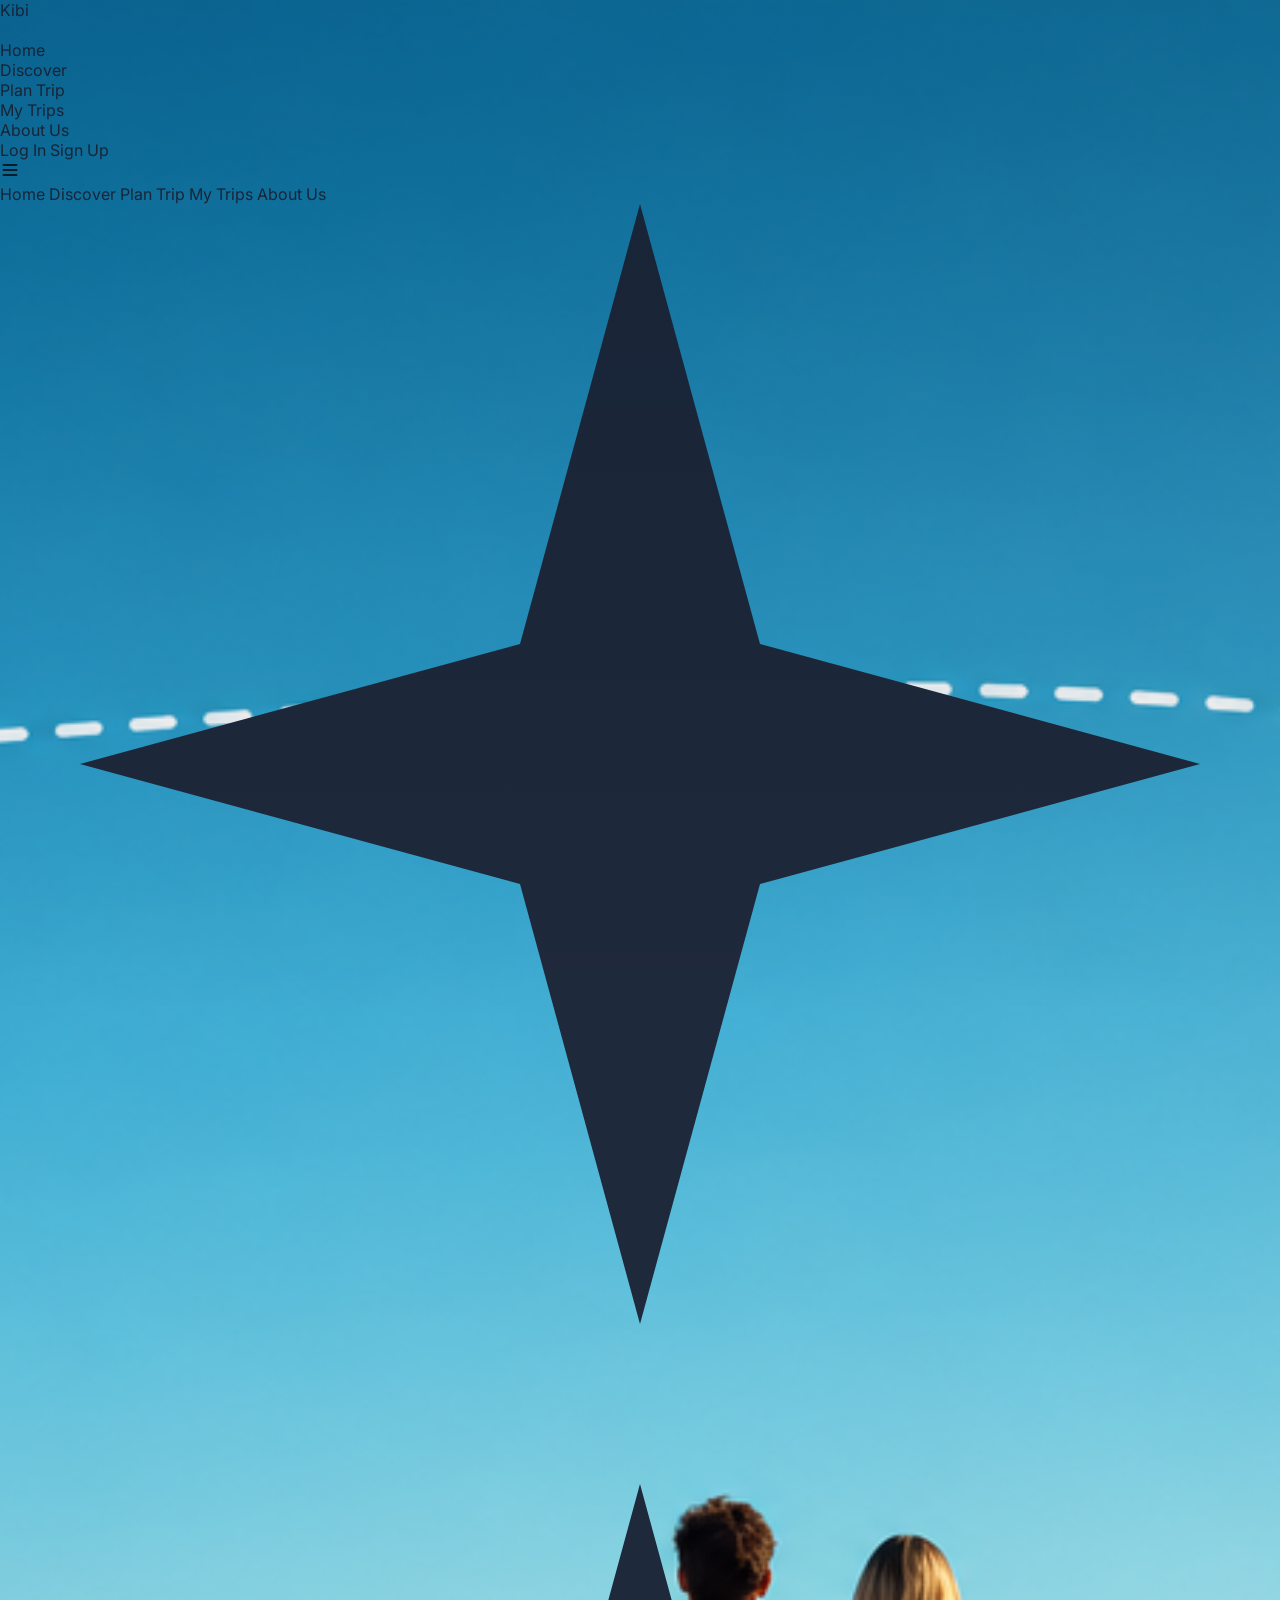
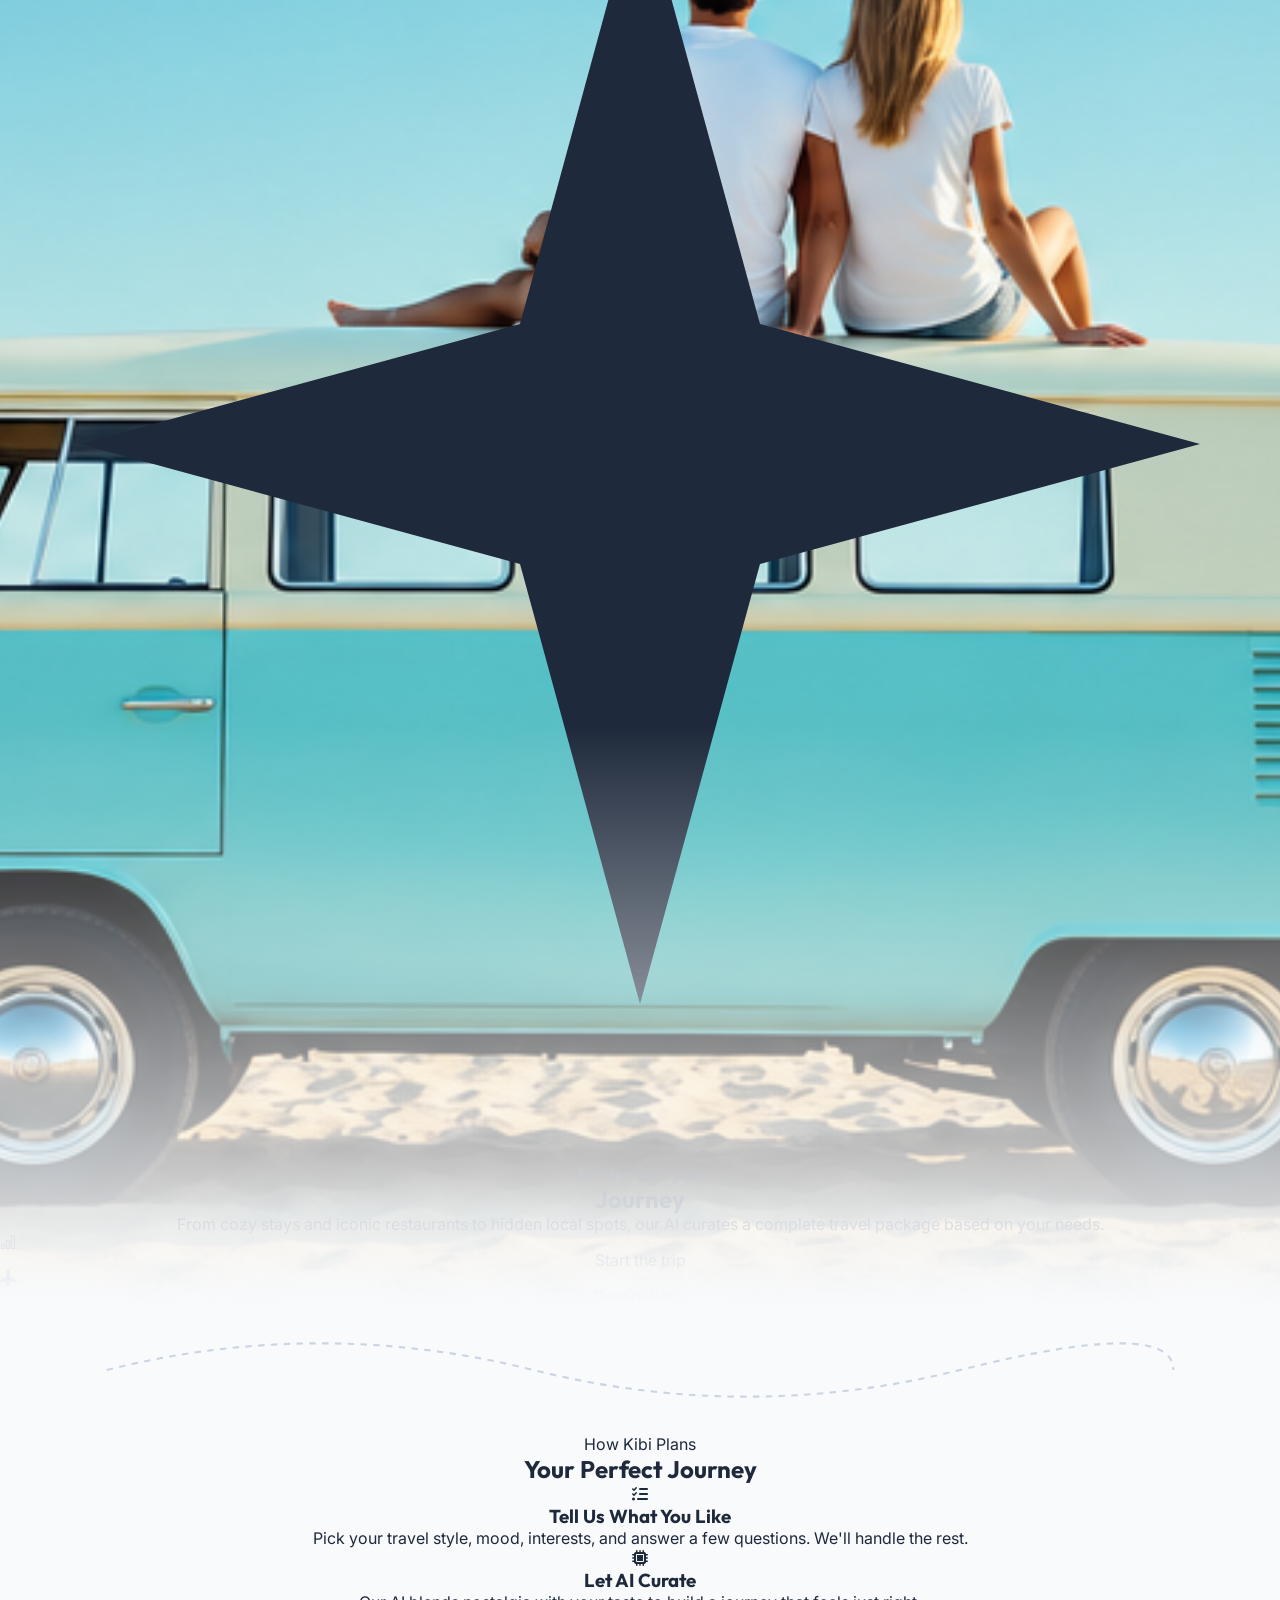
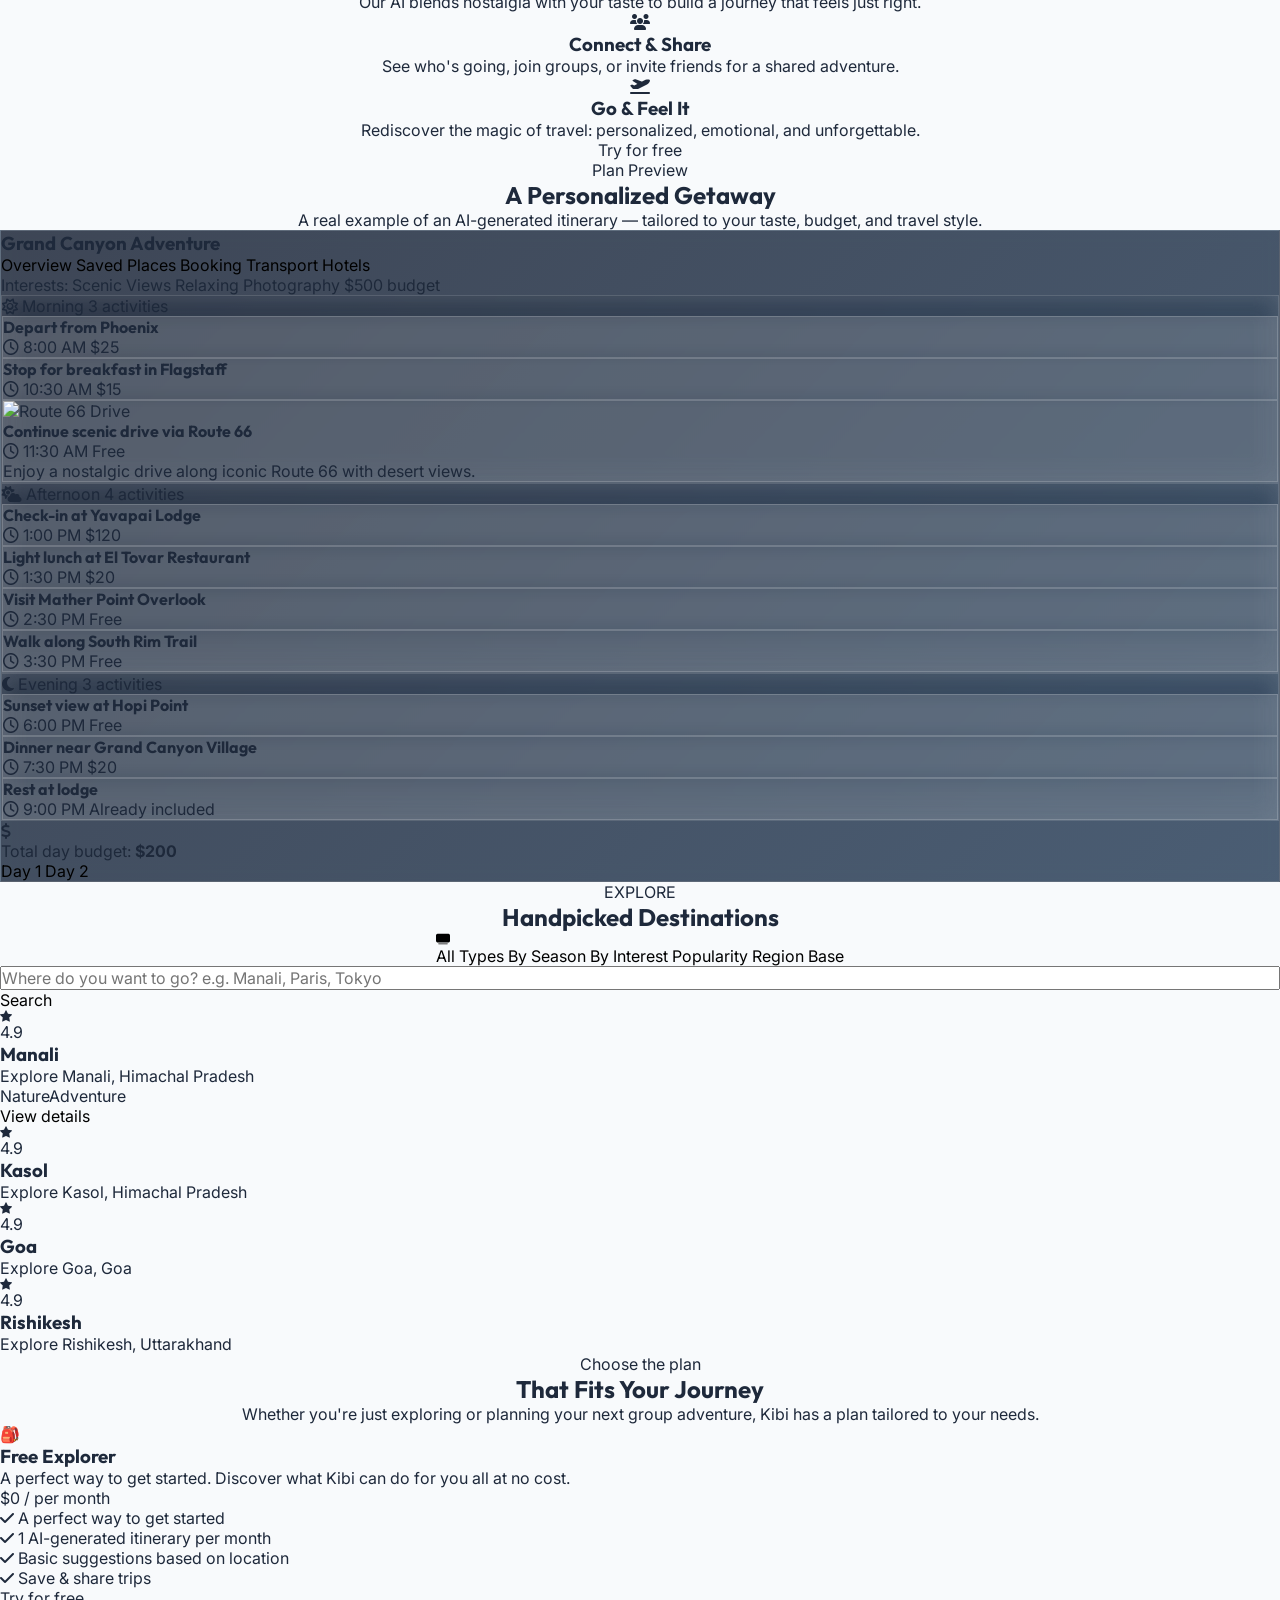
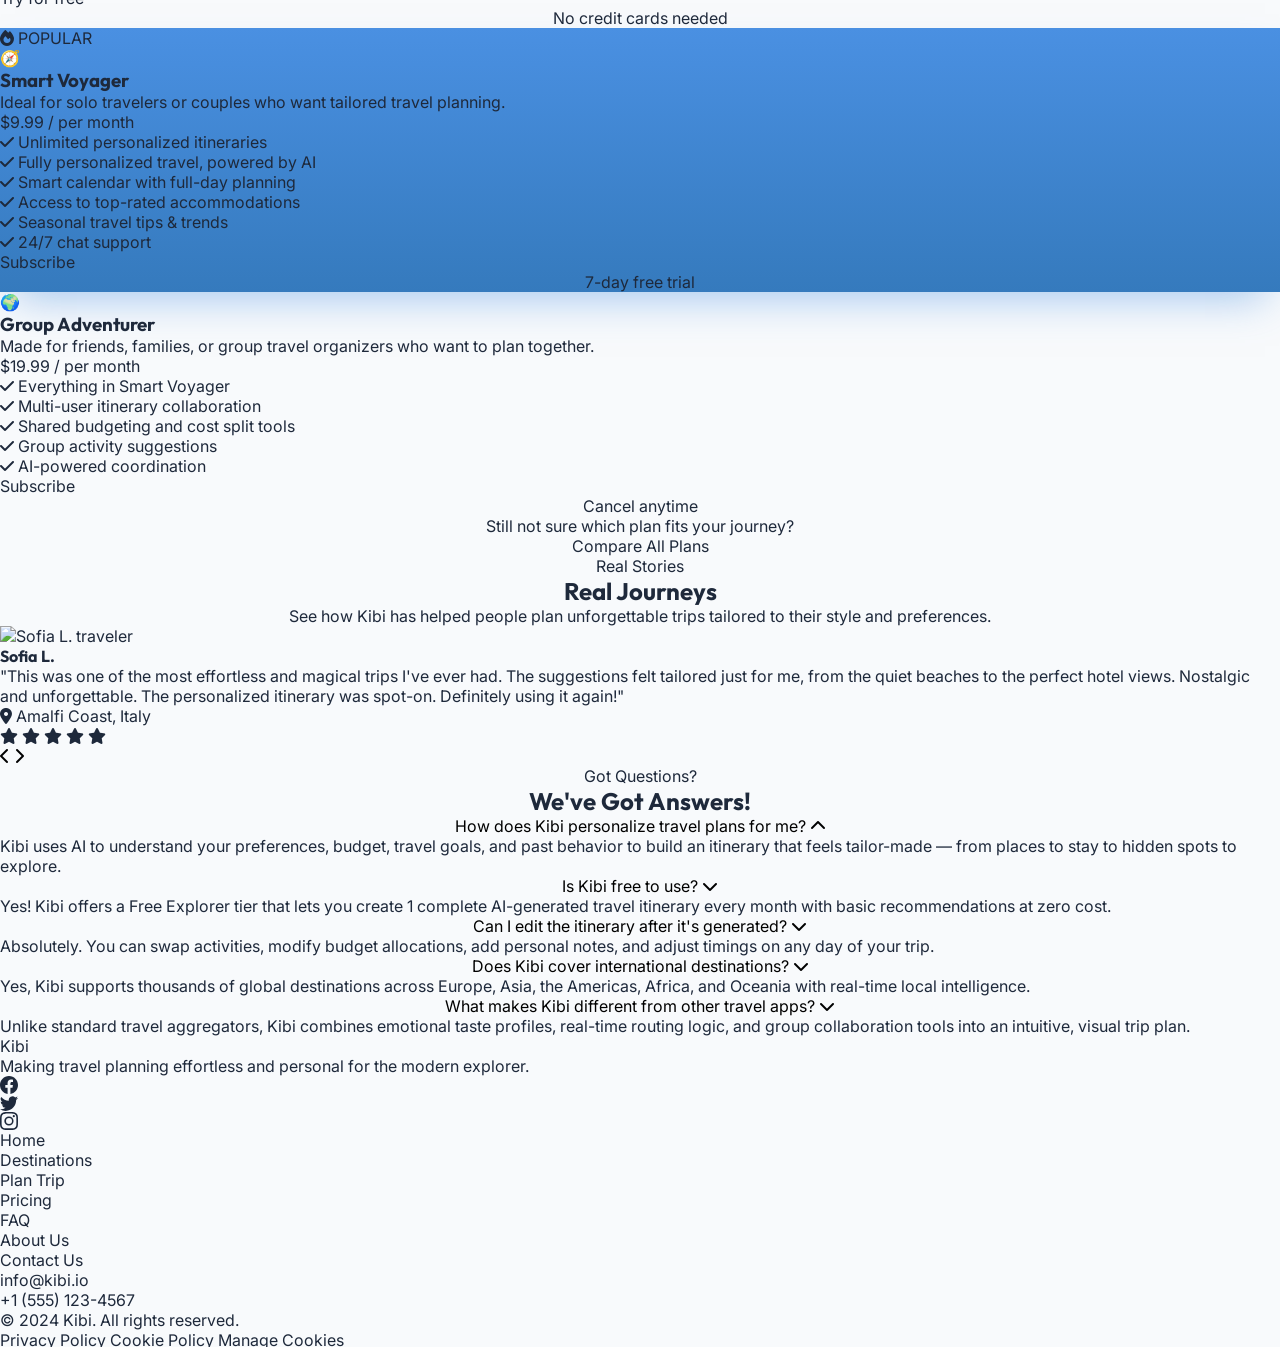
==== index.html @ c6338721 "Thorough dark mode for About and Dashboard; dark edit-profile modal; move dotted border outside Plan" ====
<!DOCTYPE html>
<html lang="en" class="scroll-smooth">

<head>
  <meta charset="UTF-8">
  <meta name="viewport" content="width=device-width, initial-scale=1.0">
  <meta name="description"
    content="Kibi — AI-powered personalized travel planning. Discover destinations, create itineraries, find compatible travel companions.">
  <title>Kibi — AI Travel Planner</title>
  <script src="js/tailwind-config.js"></script>
  <script src="https://cdn.tailwindcss.com?plugins=forms,container-queries"></script>
  <script>
    // Merge Kibi brand colors into the existing Tailwind config
    tailwind.config = {
      theme: {
        extend: {
          colors: {
            brand: {
              blue: '#5C9CE6',
              dark: '#0A1B29',
              light: '#F8F9FA',
            },
            charcoal: '#0F1419',
            cream: '#F7F5F0',
            sage: '#6B8E6E',
            sand: '#C4B8A5',
            'text-main': '#2D2D2D',
            'text-secondary': '#6B6B6B',
            'text-muted': '#9A9A9A',
          },
          fontFamily: {
            sans: ['Inter', 'sans-serif'],
            script: ['Caveat', 'cursive'],
            heading: ['Outfit', 'sans-serif'],
          },
          boxShadow: {
            soft: '0 4px 24px rgba(0, 0, 0, 0.05)',
            card: '0 8px 30px rgba(0, 0, 0, 0.08)',
          }
        }
      }
    };
  </script>
  <link href="https://fonts.googleapis.com/css2?family=Inter:wght@300;400;500;600;700&family=Outfit:wght@500;600;700;800&family=Caveat:wght@400;500;600;700&display=swap" rel="stylesheet">
  <link rel="stylesheet" href="https://cdnjs.cloudflare.com/ajax/libs/font-awesome/6.4.0/css/all.min.css">
  <link rel="stylesheet" href="css/style.css">
  <link rel="stylesheet" href="css/animations.css">
  <link rel="stylesheet" href="css/responsive.css">
  <style data-purpose="custom-styles">
    body {

      background-color: #F8FAFC;
      color: #1E293B;
      overflow-x: hidden;
      transition: background-color 400ms ease, color 400ms ease;
    }

    html.dark body {
      background-color: #0B0F17;
      color: #E8EAED;
    }

    html.dark .hero-bg::before {
      background: linear-gradient(to bottom, rgba(0, 10, 25, 0.55) 0%, rgba(0, 0, 0, 0) 35%, rgba(11, 15, 23, 0) 80%, rgba(11, 15, 23, 1) 100%);
    }

    

    .hero-bg {
      background-image: url('hero.png');
      background-size: cover;
      background-position: center bottom;
      background-repeat: no-repeat;
      position: relative;
    }

    .hero-bg::before {
      content: '';
      position: absolute;
      top: 0;
      left: 0;
      right: 0;
      bottom: 0;
      background: linear-gradient(to bottom, rgba(0, 20, 40, 0.25) 0%, rgba(0, 0, 0, 0) 35%, rgba(248, 250, 252, 0) 80%, rgba(248, 250, 252, 1) 100%);
      z-index: 1;
    }

    .dotted-path {
      position: absolute;
      z-index: 0;
      pointer-events: none;
    }

    .path-svg {
      stroke-dasharray: 4, 8;
      stroke: rgba(255, 255, 255, 0.6);
      stroke-width: 2;
      fill: none;
    }

    .glass-panel {
      background: rgba(30, 41, 59, 0.4);
      backdrop-filter: blur(12px);
      -webkit-backdrop-filter: blur(12px);
      border: 1px solid rgba(255, 255, 255, 0.1);
    }

    .glass-card {
      background: rgba(255, 255, 255, 0.1);
      backdrop-filter: blur(8px);
      border: 1px solid rgba(255, 255, 255, 0.2);
    }

    .glass-nav {
      background: rgba(255, 255, 255, 0.25);
      backdrop-filter: blur(12px);
      -webkit-backdrop-filter: blur(12px);
      border: 1px solid rgba(255, 255, 255, 0.4);
    }

    .glass-badge {
      background: rgba(255, 255, 255, 0.2);
      backdrop-filter: blur(10px);
      -webkit-backdrop-filter: blur(10px);
      border: 1px solid rgba(255, 255, 255, 0.35);
    }

    .itinerary-preview-bg {
      background: linear-gradient(135deg, rgba(20, 30, 48, 0.82) 0%, rgba(36, 59, 85, 0.82) 100%),
        url('https://images.unsplash.com/photo-1474044159687-1ee9f3a51722?auto=format&fit=crop&w=1600&q=80') center/cover no-repeat;
      backdrop-filter: blur(8px);
      border: 1px solid rgba(255, 255, 255, 0.15);
    }

    .glass-column {
      background: rgba(255, 255, 255, 0.08);
      backdrop-filter: blur(12px);
      border: 1px solid rgba(255, 255, 255, 0.12);
    }

    .glass-item {
      background: rgba(255, 255, 255, 0.12);
      backdrop-filter: blur(8px);
      border: 1px solid rgba(255, 255, 255, 0.18);
      transition: all 0.25s ease;
    }

    .glass-item:hover {
      background: rgba(255, 255, 255, 0.2);
      transform: translateY(-2px);
    }

    .pricing-card-highlight {
      background: linear-gradient(180deg, #4A90E2 0%, #357ABD 100%);
      box-shadow: 0 20px 40px -15px rgba(74, 144, 226, 0.5);
    }

    /* SVG Flight Line Animation */
    .dash-line {
      stroke-dasharray: 8 8;
      animation: dash 30s linear infinite;
    }

    @keyframes dash {
      to {
        stroke-dashoffset: -1000;
      }
    }

    .filter-btn.active {
      background-color: #4A90E2;
      color: white;
    }

    .filter-btn {
      transition: all 0.2s ease;
    }

    .faq-content.hidden {
      display: none;
    }

    .faq-content {
      display: block;
    }
  </style>
</head>

<body class="antialiased">

  <!-- BEGIN: Hero Section -->
  <section class="relative min-h-[800px] lg:h-[900px] w-full flex flex-col overflow-hidden hero-bg">

    <!-- Header -->
<header class="relative z-50 px-6 lg:px-12 flex justify-between items-center w-full max-w-7xl mx-auto pt-6 pb-4">
  
  <!-- Logo -->
  <a href="index.html" class="logo-kibi flex items-center justify-center h-10 px-5 bg-white/90 backdrop-blur-md rounded-full font-heading font-bold text-[1.25rem] tracking-tight text-[#005da7] hover:bg-white transition-colors shadow-sm border border-white/20">
    Kibi
  </a>

  <!-- Center Nav Pill -->
  <nav class="hidden md:flex items-center bg-white/85 backdrop-blur-md rounded-full px-2 py-1.5 border border-white/40 shadow-sm relative">
    <div id="navActivePill" class="absolute top-1/2 -translate-y-1/2 h-[calc(100%-12px)] rounded-full bg-white shadow-sm border border-slate-50 transition-all duration-500 ease-[cubic-bezier(0.25,1,0.5,1)] pointer-events-none z-0" style="left:0;width:0;opacity:0"></div>
    <ul class="flex items-center gap-1 lg:gap-2 text-[14px] relative z-10">
      <li><a href="index.html" data-nav-pill-target="home" class="nav-pill-link relative z-10 block px-5 py-2 rounded-full text-[14px] font-medium transition-colors duration-300 text-slate-700 hover:text-slate-900">Home</a></li>
      <li><a href="discover.html" data-nav-pill-target="discover" class="nav-pill-link relative z-10 block px-5 py-2 rounded-full text-[14px] font-medium transition-colors duration-300 text-slate-700 hover:text-slate-900">Discover</a></li>
      <li><a href="plan-trip.html" data-nav-pill-target="plan-trip" class="nav-pill-link relative z-10 block px-5 py-2 rounded-full text-[14px] font-medium transition-colors duration-300 text-slate-700 hover:text-slate-900">Plan Trip</a></li>
      <li><a href="my-trips.html" data-nav-pill-target="my-trips" class="nav-pill-link relative z-10 block px-5 py-2 rounded-full text-[14px] font-medium transition-colors duration-300 text-slate-700 hover:text-slate-900">My Trips</a></li>
      <li><a href="about.html" data-nav-pill-target="about" class="nav-pill-link relative z-10 block px-5 py-2 rounded-full text-[14px] font-medium transition-colors duration-300 text-slate-700 hover:text-slate-900">About Us</a></li>
    </ul>
  </nav>

  <!-- Right Action -->
  <div class="flex items-center gap-3">
    <div id="auth-action-container"></div>
    <button id="mobile-menu-btn" class="md:hidden w-10 h-10 rounded-full bg-white/90 backdrop-blur-md flex items-center justify-center text-slate-800 hover:bg-white transition-colors shadow-sm border border-white/20">
      <svg xmlns="http://www.w3.org/2000/svg" width="20" height="20" fill="none" viewBox="0 0 24 24" stroke="currentColor" class="transition-transform duration-300">
      <path id="mobile-bar-1" stroke-linecap="round" stroke-linejoin="round" stroke-width="2" d="M4 6h16"/>
      <path id="mobile-bar-2" stroke-linecap="round" stroke-linejoin="round" stroke-width="2" d="M4 12h16"/>
      <path id="mobile-bar-3" stroke-linecap="round" stroke-linejoin="round" stroke-width="2" d="M4 18h16"/>
    </svg>
    </button>
  </div>
</header>
<!-- Mobile Menu -->
<div id="mobileMenu" class="fixed inset-0 z-40 bg-white/95 backdrop-blur-lg opacity-0 pointer-events-none transition-opacity duration-300 md:hidden flex flex-col items-center justify-center gap-6">
  <a href="index.html" class="text-2xl font-medium text-slate-700 py-2 hover:text-brand-blue transition-colors">Home</a>
  <a href="discover.html" class="text-2xl font-medium text-slate-700 py-2 hover:text-brand-blue transition-colors">Discover</a>
  <a href="plan-trip.html" class="text-2xl font-medium text-slate-700 py-2 hover:text-brand-blue transition-colors">Plan Trip</a>
  <a href="my-trips.html" class="text-2xl font-medium text-slate-700 py-2 hover:text-brand-blue transition-colors">My Trips</a>
  <a href="about.html" class="text-2xl font-medium text-slate-700 py-2 hover:text-brand-blue transition-colors">About Us</a>
  <div id="mobile-auth-action-container"></div>
</div>



    <!-- Hero Content -->
    <div
      class="relative z-20 flex flex-col items-center justify-start pt-16 lg:pt-20 text-center px-4 w-full max-w-4xl mx-auto flex-grow">
      <div class="relative inline-block mb-1">
        <svg class="absolute -top-3 -left-5 w-4 h-4 text-white/90" fill="currentColor" viewBox="0 0 16 16">
          <path d="M8 0l1.5 5.5L15 7l-5.5 1.5L8 14l-1.5-5.5L1 7l5.5-1.5z" />
        </svg>
        <svg class="absolute -top-1 -right-4 w-3 h-3 text-white/90" fill="currentColor" viewBox="0 0 16 16">
          <path d="M8 0l1.5 5.5L15 7l-5.5 1.5L8 14l-1.5-5.5L1 7l5.5-1.5z" />
        </svg>
        <p class="text-white text-4xl md:text-5xl font-script tracking-wide">Let AI create your</p>
      </div>
      <h1
        class="text-6xl md:text-8xl lg:text-[8.5rem] font-bold text-white mb-2 tracking-tighter leading-none">
        Journey</h1>
      <p class="text-white text-base md:text-lg max-w-2xl mb-6 leading-relaxed font-semibold">
        From cozy stays and iconic restaurants to hidden local spots, our AI curates a complete travel package based on
        your needs.
      </p>

      <div class="flex flex-col sm:flex-row gap-5 items-center">
        <a href="plan-trip.html"
          class="bg-white text-brand-blue font-bold py-3.5 px-9 rounded-full shadow-2xl hover:shadow-xl hover:-translate-y-0.5 transition-all flex items-center gap-2">
          <svg xmlns="http://www.w3.org/2000/svg" width="16" height="16" fill="currentColor" viewBox="0 0 16 16">
            <path
              d="M4 11H2v3h2v-3zm5-4H7v7h2V7zm5-5v12h-2V2h2zm-2-1a1 1 0 0 0-1 1v12a1 1 0 0 0 1 1h2a1 1 0 0 0 1-1V2a1 1 0 0 0-1-1h-2zM6 7a1 1 0 0 1 1-1h2a1 1 0 0 1 1 1v7a1 1 0 0 1-1 1H7a1 1 0 0 1-1-1V7zm-5 4a1 1 0 0 1 1-1h2a1 1 0 0 1 1 1v3a1 1 0 0 1-1 1H2a1 1 0 0 1-1-1v-3z" />
          </svg>
          Start the trip
        </a>
        <a href="discover.html"
          class="bg-white/10 border-[1.5px] border-white text-white font-bold py-3.5 px-9 rounded-full hover:bg-white/20 shadow-xl transition-colors flex items-center gap-2 backdrop-blur-lg">
          <svg xmlns="http://www.w3.org/2000/svg" width="16" height="16" fill="currentColor" viewBox="0 0 16 16">
            <path
              d="M6.428 1.151C6.708.591 7.213 0 8 0s1.292.592 1.572 1.151C9.861 1.73 10 2.431 10 3v3.691l5.17 2.585a1.5 1.5 0 0 1 .83 1.342V12a.5.5 0 0 1-.582.493l-5.507-.918-.375 2.253 1.318 1.318A.5.5 0 0 1 10.5 16h-5a.5.5 0 0 1-.354-.854l1.319-1.318-.376-2.253-5.507.918A.5.5 0 0 1 0 12v-1.382a1.5 1.5 0 0 1 .83-1.342L6 6.691V3c0-.568.14-1.271.428-1.849Z" />
          </svg>
          Destinations
        </a>
      </div>
    </div>
  </section>
  <!-- END: Hero Section -->

  <!-- BEGIN: How It Works Section -->
  <section id="how-it-works" class="py-24 bg-white relative overflow-hidden">

    <!-- Curved Dotted Flow Line SVG for Desktop -->
    <svg class="hidden md:block absolute top-1/2 left-0 w-full h-32 pointer-events-none -translate-y-12 z-0"
      viewBox="0 0 1200 120" fill="none">
      <path d="M 100,60 Q 300,10 500,60 T 900,60 T 1100,60" stroke="#CBD5E1" stroke-width="2" stroke-dasharray="6 6" />
    </svg>

    <div class="max-w-6xl mx-auto px-6 relative z-10">

      <!-- Section Header -->
      <div class="text-center mb-16">
        <p class="text-brand-blue font-semibold text-xs md:text-sm uppercase tracking-wider mb-2">How Kibi Plans</p>
        <h2 class="text-3xl sm:text-4xl md:text-5xl font-extrabold text-slate-900 tracking-tight">
          Your Perfect Journey
        </h2>
      </div>

      <!-- 4 Steps Grid -->
      <div class="grid grid-cols-1 sm:grid-cols-2 md:grid-cols-4 gap-8 relative">

        <!-- Step 1 -->
        <div
          class="bg-white p-6 sm:p-8 rounded-3xl border border-slate-100 shadow-xl shadow-slate-200/50 flex flex-col items-center text-center group hover:-translate-y-2 transition duration-300">
          <div
            class="w-16 h-16 rounded-2xl bg-red-50 text-red-500 flex items-center justify-center text-2xl mb-6 shadow-inner group-hover:scale-110 transition">
            <i class="fa-solid fa-list-check"></i>
          </div>
          <h3 class="text-xl font-bold text-slate-900 mb-3">Tell Us What You Like</h3>
          <p class="text-slate-500 text-sm leading-relaxed">
            Pick your travel style, mood, interests, and answer a few questions. We'll handle the rest.
          </p>
        </div>

        <!-- Step 2 -->
        <div
          class="bg-white p-6 sm:p-8 rounded-3xl border border-slate-100 shadow-xl shadow-slate-200/50 flex flex-col items-center text-center group hover:-translate-y-2 transition duration-300 md:translate-y-6">
          <div
            class="w-16 h-16 rounded-2xl bg-blue-50 text-brand-blue flex items-center justify-center text-2xl mb-6 shadow-inner group-hover:scale-110 transition">
            <i class="fa-solid fa-microchip"></i>
          </div>
          <h3 class="text-xl font-bold text-slate-900 mb-3">Let AI Curate</h3>
          <p class="text-slate-500 text-sm leading-relaxed">
            Our AI blends nostalgia with your taste to build a journey that feels just right.
          </p>
        </div>

        <!-- Step 3 -->
        <div
          class="bg-white p-6 sm:p-8 rounded-3xl border border-slate-100 shadow-xl shadow-slate-200/50 flex flex-col items-center text-center group hover:-translate-y-2 transition duration-300">
          <div
            class="w-16 h-16 rounded-2xl bg-emerald-50 text-emerald-500 flex items-center justify-center text-2xl mb-6 shadow-inner group-hover:scale-110 transition">
            <i class="fa-solid fa-users"></i>
          </div>
          <h3 class="text-xl font-bold text-slate-900 mb-3">Connect & Share</h3>
          <p class="text-slate-500 text-sm leading-relaxed">
            See who's going, join groups, or invite friends for a shared adventure.
          </p>
        </div>

        <!-- Step 4 -->
        <div
          class="bg-white p-6 sm:p-8 rounded-3xl border border-slate-100 shadow-xl shadow-slate-200/50 flex flex-col items-center text-center group hover:-translate-y-2 transition duration-300 md:translate-y-6">
          <div
            class="w-16 h-16 rounded-2xl bg-purple-50 text-purple-500 flex items-center justify-center text-2xl mb-6 shadow-inner group-hover:scale-110 transition">
            <i class="fa-solid fa-plane-departure"></i>
          </div>
          <h3 class="text-xl font-bold text-slate-900 mb-3">Go & Feel It</h3>
          <p class="text-slate-500 text-sm leading-relaxed">
            Rediscover the magic of travel: personalized, emotional, and unforgettable.
          </p>
        </div>

      </div>

      <!-- Section CTA Button -->
      <div class="text-center mt-16 md:mt-20">
        <a href="plan-trip.html"
          class="inline-block bg-brand-blue hover:bg-blue-600 text-white font-semibold px-9 py-3.5 rounded-full shadow-lg shadow-blue-500/30 transition transform hover:-translate-y-0.5">
          Try for free
        </a>
      </div>

    </div>
  </section>
  <!-- END: How It Works Section -->

  <!-- BEGIN: Plan Preview Section -->
  <section id="services" class="py-24 bg-slate-50">
    <div class="max-w-6xl mx-auto px-6">

      <!-- Section Title -->
      <div class="text-center mb-16">
        <p class="text-brand-blue font-semibold text-xs md:text-sm uppercase tracking-wider mb-2">Plan Preview</p>
        <h2 class="text-3xl sm:text-4xl md:text-5xl font-extrabold text-slate-900 mb-4 tracking-tight">
          A Personalized Getaway
        </h2>
        <p class="text-slate-600 text-base md:text-lg max-w-2xl mx-auto">
          A real example of an AI-generated itinerary — tailored to your taste, budget, and travel style.
        </p>
      </div>

      <!-- Glassmorphic Dark Dashboard Mockup -->
      <div class="itinerary-preview-bg rounded-3xl p-6 md:p-10 text-white shadow-2xl relative overflow-hidden">
        <div class="absolute -inset-3 rounded-[1.7rem] border-[3px] border-dashed border-white/80 pointer-events-none"></div>

        <!-- Dashboard Top Nav Bar -->
        <div
          class="flex flex-col lg:flex-row justify-between items-start lg:items-center gap-6 mb-8 border-b border-white/10 pb-6">
          <div>
            <h3 class="text-2xl md:text-3xl font-bold mb-2 text-white">Grand Canyon Adventure</h3>

            <!-- Sub Tabs -->
            <div class="flex flex-wrap items-center gap-2 text-xs font-medium text-white/80">
              <button
                class="bg-white/20 text-white px-3 py-1 rounded-full border border-white/30 backdrop-blur-md">Overview</button>
              <button class="hover:bg-white/10 px-3 py-1 rounded-full transition">Saved Places</button>
              <button class="hover:bg-white/10 px-3 py-1 rounded-full transition">Booking</button>
              <button class="hover:bg-white/10 px-3 py-1 rounded-full transition">Transport</button>
              <button class="hover:bg-white/10 px-3 py-1 rounded-full transition">Hotels</button>
            </div>
          </div>

          <!-- Right Badges -->
          <div class="flex flex-wrap items-center gap-2 text-xs font-medium">
            <span class="text-white/70">Interests:</span>
            <span class="bg-white/15 text-white px-3 py-1 rounded-full border border-white/20">Scenic Views</span>
            <span class="bg-white/15 text-white px-3 py-1 rounded-full border border-white/20">Relaxing</span>
            <span class="bg-white/15 text-white px-3 py-1 rounded-full border border-white/20">Photography</span>
            <span class="bg-emerald-500/30 text-emerald-300 border border-emerald-400/40 px-3 py-1 rounded-full">$500
              budget</span>
          </div>
        </div>

        <!-- 3 Column Itinerary Day Schedule -->
        <div class="grid grid-cols-1 md:grid-cols-3 gap-6 mb-8">

          <!-- Morning Column -->
          <div class="glass-column p-4 rounded-2xl flex flex-col gap-3">
            <div class="flex items-center justify-between mb-2">
              <span
                class="bg-amber-500/20 text-amber-300 border border-amber-400/30 text-xs font-semibold px-3 py-1 rounded-full flex items-center gap-1.5">
                <i class="fa-regular fa-sun"></i> Morning
              </span>
              <span class="text-xs text-white/60">3 activities</span>
            </div>

            <!-- Item 1 -->
            <div class="glass-item p-3.5 rounded-xl">
              <h4 class="font-semibold text-sm text-white mb-1">Depart from Phoenix</h4>
              <div class="flex justify-between items-center text-xs text-white/70">
                <span><i class="fa-regular fa-clock mr-1"></i> 8:00 AM</span>
                <span class="font-medium text-white">$25</span>
              </div>
            </div>

            <!-- Item 2 -->
            <div class="glass-item p-3.5 rounded-xl">
              <h4 class="font-semibold text-sm text-white mb-1">Stop for breakfast in Flagstaff</h4>
              <div class="flex justify-between items-center text-xs text-white/70">
                <span><i class="fa-regular fa-clock mr-1"></i> 10:30 AM</span>
                <span class="font-medium text-white">$15</span>
              </div>
            </div>

            <!-- Item 3 Card with Thumbnail Image -->
            <div class="glass-item p-3.5 rounded-xl overflow-hidden relative group">
              <div class="flex gap-3 items-center">
                <img src="https://images.unsplash.com/photo-1568605117036-5fe5e7bab0b7?auto=format&fit=crop&w=300&q=80"
                  alt="Route 66 Drive" class="w-16 h-16 rounded-lg object-cover flex-shrink-0 border border-white/20" />
                <div>
                  <h4 class="font-semibold text-sm text-white mb-1">Continue scenic drive via Route 66</h4>
                  <div class="flex justify-between items-center text-xs text-white/70 mb-1">
                    <span><i class="fa-regular fa-clock mr-1"></i> 11:30 AM</span>
                    <span class="font-medium text-emerald-300">Free</span>
                  </div>
                  <p class="text-[11px] text-white/80 line-clamp-2 leading-tight">
                    Enjoy a nostalgic drive along iconic Route 66 with desert views.
                  </p>
                </div>
              </div>
            </div>

          </div>

          <!-- Afternoon Column -->
          <div class="glass-column p-4 rounded-2xl flex flex-col gap-3">
            <div class="flex items-center justify-between mb-2">
              <span
                class="bg-blue-500/20 text-blue-300 border border-blue-400/30 text-xs font-semibold px-3 py-1 rounded-full flex items-center gap-1.5">
                <i class="fa-solid fa-cloud-sun"></i> Afternoon
              </span>
              <span class="text-xs text-white/60">4 activities</span>
            </div>

            <!-- Item 1 -->
            <div class="glass-item p-3.5 rounded-xl">
              <h4 class="font-semibold text-sm text-white mb-1">Check-in at Yavapai Lodge</h4>
              <div class="flex justify-between items-center text-xs text-white/70">
                <span><i class="fa-regular fa-clock mr-1"></i> 1:00 PM</span>
                <span class="font-medium text-white">$120</span>
              </div>
            </div>

            <!-- Item 2 -->
            <div class="glass-item p-3.5 rounded-xl">
              <h4 class="font-semibold text-sm text-white mb-1">Light lunch at El Tovar Restaurant</h4>
              <div class="flex justify-between items-center text-xs text-white/70">
                <span><i class="fa-regular fa-clock mr-1"></i> 1:30 PM</span>
                <span class="font-medium text-white">$20</span>
              </div>
            </div>

            <!-- Item 3 -->
            <div class="glass-item p-3.5 rounded-xl">
              <h4 class="font-semibold text-sm text-white mb-1">Visit Mather Point Overlook</h4>
              <div class="flex justify-between items-center text-xs text-white/70">
                <span><i class="fa-regular fa-clock mr-1"></i> 2:30 PM</span>
                <span class="font-medium text-emerald-300">Free</span>
              </div>
            </div>

            <!-- Item 4 -->
            <div class="glass-item p-3.5 rounded-xl">
              <h4 class="font-semibold text-sm text-white mb-1">Walk along South Rim Trail</h4>
              <div class="flex justify-between items-center text-xs text-white/70">
                <span><i class="fa-regular fa-clock mr-1"></i> 3:30 PM</span>
                <span class="font-medium text-emerald-300">Free</span>
              </div>
            </div>

          </div>

          <!-- Evening Column -->
          <div class="glass-column p-4 rounded-2xl flex flex-col gap-3">
            <div class="flex items-center justify-between mb-2">
              <span
                class="bg-indigo-500/20 text-indigo-300 border border-indigo-400/30 text-xs font-semibold px-3 py-1 rounded-full flex items-center gap-1.5">
                <i class="fa-solid fa-moon"></i> Evening
              </span>
              <span class="text-xs text-white/60">3 activities</span>
            </div>

            <!-- Item 1 -->
            <div class="glass-item p-3.5 rounded-xl">
              <h4 class="font-semibold text-sm text-white mb-1">Sunset view at Hopi Point</h4>
              <div class="flex justify-between items-center text-xs text-white/70">
                <span><i class="fa-regular fa-clock mr-1"></i> 6:00 PM</span>
                <span class="font-medium text-emerald-300">Free</span>
              </div>
            </div>

            <!-- Item 2 -->
            <div class="glass-item p-3.5 rounded-xl">
              <h4 class="font-semibold text-sm text-white mb-1">Dinner near Grand Canyon Village</h4>
              <div class="flex justify-between items-center text-xs text-white/70">
                <span><i class="fa-regular fa-clock mr-1"></i> 7:30 PM</span>
                <span class="font-medium text-white">$20</span>
              </div>
            </div>

            <!-- Item 3 -->
            <div class="glass-item p-3.5 rounded-xl">
              <h4 class="font-semibold text-sm text-white mb-1">Rest at lodge</h4>
              <div class="flex justify-between items-center text-xs text-white/70">
                <span><i class="fa-regular fa-clock mr-1"></i> 9:00 PM</span>
                <span class="font-medium text-blue-200">Already included</span>
              </div>
            </div>

          </div>

        </div>

        <!-- Footer Cost Bar & Day Switcher -->
        <div
          class="flex flex-col sm:flex-row justify-between items-center gap-4 bg-black/30 p-4 rounded-2xl border border-white/10 backdrop-blur-md">
          <div class="flex items-center gap-3 text-sm text-white">
            <div
              class="w-8 h-8 rounded-full bg-emerald-500/20 border border-emerald-400/30 flex items-center justify-center text-emerald-400">
              <i class="fa-solid fa-dollar-sign"></i>
            </div>
            <span>Total day budget: <strong class="text-white text-base font-bold">$200</strong></span>
          </div>

          <!-- Day Buttons -->
          <div class="flex items-center gap-2" id="day-switcher">
            <button id="btn-day1" onclick="switchDay(1)"
              class="bg-white text-brand-blue font-semibold text-xs px-5 py-2 rounded-full shadow transition">Day
              1</button>
            <button id="btn-day2" onclick="switchDay(2)"
              class="bg-white/15 text-white hover:bg-white/25 font-semibold text-xs px-5 py-2 rounded-full border border-white/20 transition">Day
              2</button>
          </div>
        </div>

      </div>

    </div>
  </section>
  <!-- END: Plan Preview Section -->

  <!-- BEGIN: Destinations Section -->
  <section class="py-16 px-4 w-full max-w-7xl mx-auto">
    <div class="text-center mb-10">
      <p class="text-gray-400 font-semibold text-xs tracking-widest uppercase mb-2">EXPLORE</p>
      <h2 class="text-3xl font-bold text-gray-900 mb-6">Handpicked Destinations</h2>

      <!-- Filter Tabs -->
      <div class="flex flex-wrap justify-center gap-2 mb-8">
        <button
          class="px-5 py-2 rounded-full border border-gray-200 bg-white text-sm font-medium text-gray-700 hover:border-brand-blue hover:text-brand-blue transition-colors flex items-center gap-2 shadow-sm">
          <svg xmlns="http://www.w3.org/2000/svg" width="14" height="14" fill="currentColor" viewBox="0 0 16 16">
            <path
              d="M2.5 13.5A.5.5 0 0 1 3 13h10a.5.5 0 0 1 0 1H3a.5.5 0 0 1-.5-.5zM2 2h12s2 0 2 2v6s0 2-2 2H2s-2 0-2-2V4s0-2 2-2z" />
          </svg>
          All Types
        </button>
        <button
          class="px-5 py-2 rounded-full border border-gray-200 bg-white text-sm font-medium text-gray-500 hover:border-gray-300 transition-colors">By
          Season</button>
        <button
          class="px-5 py-2 rounded-full border border-gray-200 bg-white text-sm font-medium text-gray-500 hover:border-gray-300 transition-colors">By
          Interest</button>
        <button
          class="px-5 py-2 rounded-full border border-gray-200 bg-white text-sm font-medium text-gray-500 hover:border-gray-300 transition-colors">Popularity</button>
        <button
          class="px-5 py-2 rounded-full border border-gray-200 bg-white text-sm font-medium text-gray-500 hover:border-gray-300 transition-colors">Region
          Base</button>
      </div>
    </div>

    <!-- Search Bar -->
    <div class="max-w-2xl mx-auto mb-8 relative">
      <input id="homeDestSearch" type="text" placeholder="Where do you want to go? e.g. Manali, Paris, Tokyo"
        class="w-full bg-white border border-gray-200 rounded-full py-3 pl-5 pr-24 text-sm text-gray-800 focus:outline-none focus:border-brand-blue focus:ring-2 focus:ring-brand-blue/20 shadow-sm">
      <button id="homeDestSearchBtn"
        class="absolute right-1.5 top-1/2 -translate-y-1/2 bg-brand-blue text-white text-sm font-semibold px-5 py-2 rounded-full hover:bg-blue-600 transition-colors">
        Search
      </button>
    </div>

    <!-- Destination Cards Grid -->
    <div id="destinationsGrid" class="grid grid-cols-1 md:grid-cols-2 lg:grid-cols-4 gap-6 min-h-[320px]">
      <!-- Cards injected by JS -->
    </div>
  </section>
  <!-- END: Destinations Section -->

  <!-- BEGIN: Pricing Section -->
  <section id="pricing" class="py-24 bg-slate-50">
    <div class="max-w-6xl mx-auto px-6">

      <!-- Section Header -->
      <div class="text-center mb-16">
        <p class="text-brand-blue font-semibold text-xs md:text-sm uppercase tracking-wider mb-2">Choose the plan</p>
        <h2 class="text-3xl sm:text-4xl md:text-5xl font-extrabold text-slate-900 mb-4 tracking-tight">
          That Fits Your Journey
        </h2>
        <p class="text-slate-600 text-base md:text-lg max-w-2xl mx-auto">
          Whether you're just exploring or planning your next group adventure, Kibi has a plan tailored to your needs.
        </p>
      </div>

      <!-- 3 Pricing Cards Container -->
      <div class="grid grid-cols-1 md:grid-cols-3 gap-8 items-center max-w-5xl mx-auto">

        <!-- Card 1: Free Explorer -->
        <div
          class="bg-white rounded-3xl p-8 border border-slate-200/80 shadow-lg flex flex-col h-full hover:border-slate-300 transition">
          <div class="w-12 h-12 bg-slate-100 rounded-2xl flex items-center justify-center text-2xl mb-6">
            🎒
          </div>
          <h3 class="text-2xl font-bold text-slate-900 mb-2">Free Explorer</h3>
          <p class="text-slate-500 text-xs sm:text-sm mb-6 flex-grow">
            A perfect way to get started. Discover what Kibi can do for you all at no cost.
          </p>

          <div class="mb-8">
            <span class="text-4xl font-extrabold text-slate-900">$0</span>
            <span class="text-slate-500 text-sm">/ per month</span>
          </div>

          <ul class="space-y-4 mb-8 text-xs sm:text-sm text-slate-600">
            <li class="flex items-center gap-3"><i class="fa-solid fa-check text-brand-blue"></i> A perfect way to get
              started</li>
            <li class="flex items-center gap-3"><i class="fa-solid fa-check text-brand-blue"></i> 1 AI-generated
              itinerary per month</li>
            <li class="flex items-center gap-3"><i class="fa-solid fa-check text-brand-blue"></i> Basic suggestions
              based on location</li>
            <li class="flex items-center gap-3"><i class="fa-solid fa-check text-brand-blue"></i> Save & share trips
            </li>
          </ul>

          <a href="signup.html"
            class="w-full py-3.5 rounded-full border-2 border-brand-blue text-brand-blue font-semibold hover:bg-blue-50 transition mt-auto text-center">
            Try for free
          </a>
          <p class="text-center text-xs text-slate-400 mt-3">No credit cards needed</p>
        </div>

        <!-- Card 2: Smart Voyager (Highlighted Popular) -->
        <div
          class="pricing-card-highlight text-white rounded-3xl p-8 shadow-2xl relative z-10 flex flex-col h-[105%] transform md:-translate-y-2">

          <!-- Popular Badge -->
          <div
            class="absolute -top-3.5 right-8 bg-gradient-to-r from-amber-400 to-orange-500 text-slate-950 font-extrabold text-xs px-4 py-1.5 rounded-full shadow-lg flex items-center gap-1.5">
            <i class="fa-solid fa-fire"></i> POPULAR
          </div>

          <div
            class="w-12 h-12 bg-white/20 rounded-2xl flex items-center justify-center text-2xl mb-6 backdrop-blur-md">
            🧭
          </div>
          <h3 class="text-2xl font-bold mb-2">Smart Voyager</h3>
          <p class="text-white/80 text-xs sm:text-sm mb-6 flex-grow">
            Ideal for solo travelers or couples who want tailored travel planning.
          </p>

          <div class="mb-8">
            <span class="text-4xl font-extrabold text-white">$9.99</span>
            <span class="text-white/80 text-sm">/ per month</span>
          </div>

          <ul class="space-y-4 mb-8 text-xs sm:text-sm text-white/95">
            <li class="flex items-center gap-3"><i class="fa-solid fa-check text-amber-300"></i> Unlimited personalized
              itineraries</li>
            <li class="flex items-center gap-3"><i class="fa-solid fa-check text-amber-300"></i> Fully personalized
              travel, powered by AI</li>
            <li class="flex items-center gap-3"><i class="fa-solid fa-check text-amber-300"></i> Smart calendar with
              full-day planning</li>
            <li class="flex items-center gap-3"><i class="fa-solid fa-check text-amber-300"></i> Access to top-rated
              accommodations</li>
            <li class="flex items-center gap-3"><i class="fa-solid fa-check text-amber-300"></i> Seasonal travel tips &
              trends</li>
            <li class="flex items-center gap-3"><i class="fa-solid fa-check text-amber-300"></i> 24/7 chat support</li>
          </ul>

          <a href="signup.html"
            class="w-full py-3.5 rounded-full bg-brand-blue text-white font-semibold hover:bg-brand-dark transition shadow-lg mt-auto text-center">
            Subscribe
          </a>
          <p class="text-center text-xs text-white/80 mt-3">7-day free trial</p>
        </div>

        <!-- Card 3: Group Adventurer -->
        <div
          class="bg-white rounded-3xl p-8 border border-slate-200/80 shadow-lg flex flex-col h-full hover:border-slate-300 transition">
          <div class="w-12 h-12 bg-emerald-50 rounded-2xl flex items-center justify-center text-2xl mb-6">
            🌍
          </div>
          <h3 class="text-2xl font-bold text-slate-900 mb-2">Group Adventurer</h3>
          <p class="text-slate-500 text-xs sm:text-sm mb-6 flex-grow">
            Made for friends, families, or group travel organizers who want to plan together.
          </p>

          <div class="mb-8">
            <span class="text-4xl font-extrabold text-slate-900">$19.99</span>
            <span class="text-slate-500 text-sm">/ per month</span>
          </div>

          <ul class="space-y-4 mb-8 text-xs sm:text-sm text-slate-600">
            <li class="flex items-center gap-3"><i class="fa-solid fa-check text-brand-blue"></i> Everything in Smart
              Voyager</li>
            <li class="flex items-center gap-3"><i class="fa-solid fa-check text-brand-blue"></i> Multi-user itinerary
              collaboration</li>
            <li class="flex items-center gap-3"><i class="fa-solid fa-check text-brand-blue"></i> Shared budgeting and
              cost split tools</li>
            <li class="flex items-center gap-3"><i class="fa-solid fa-check text-brand-blue"></i> Group activity
              suggestions</li>
            <li class="flex items-center gap-3"><i class="fa-solid fa-check text-brand-blue"></i> AI-powered
              coordination</li>
          </ul>

          <a href="signup.html"
            class="w-full py-3.5 rounded-full border border-slate-200 text-slate-700 font-semibold hover:bg-slate-50 transition mt-auto text-center">
            Subscribe
          </a>
          <p class="text-center text-xs text-slate-400 mt-3">Cancel anytime</p>
        </div>

      </div>

      <!-- Compare Button -->
      <div class="text-center mt-16">
        <p class="text-slate-600 text-sm mb-4">Still not sure which plan fits your journey?</p>
        <a href="#faq"
          class="text-brand-blue font-semibold border border-brand-blue/50 hover:border-brand-blue px-7 py-2.5 rounded-full hover:bg-blue-50 transition text-sm inline-flex items-center gap-2">
          Compare All Plans
        </a>
      </div>

    </div>
  </section>
  <!-- END: Pricing Section -->

  <!-- BEGIN: Testimonials Section -->
  <section class="py-24 bg-white overflow-hidden">
    <div class="max-w-6xl mx-auto px-6">

      <!-- Header -->
      <div class="text-center mb-16">
        <p class="text-brand-blue font-semibold text-xs md:text-sm uppercase tracking-wider mb-2">Real Stories</p>
        <h2 class="text-3xl sm:text-4xl md:text-5xl font-extrabold text-slate-900 mb-4 tracking-tight">
          Real Journeys
        </h2>
        <p class="text-slate-600 text-base md:text-lg max-w-2xl mx-auto">
          See how Kibi has helped people plan unforgettable trips tailored to their style and preferences.
        </p>
      </div>

      <!-- Testimonial Slider Container -->
      <div class="relative max-w-4xl mx-auto">

        <div
          class="bg-white rounded-3xl shadow-xl border border-slate-100 flex flex-col md:flex-row overflow-hidden relative z-10">

          <!-- Left Photo -->
          <div class="md:w-2/5 h-72 md:h-auto relative">
            <img src="https://images.unsplash.com/photo-1534528741775-53994a69daeb?auto=format&fit=crop&w=600&q=80"
              alt="Sofia L. traveler" class="w-full h-full object-cover" />
          </div>

          <!-- Right Quote -->
          <div class="md:w-3/5 p-8 md:p-12 flex flex-col justify-between">
            <div>
              <h4 class="text-2xl font-bold text-slate-900 mb-3">Sofia L.</h4>
              <p class="text-slate-600 leading-relaxed italic text-sm md:text-base mb-6">
                "This was one of the most effortless and magical trips I've ever had. The suggestions felt tailored just
                for me, from the quiet beaches to the perfect hotel views. Nostalgic and unforgettable. The personalized
                itinerary was spot-on. Definitely using it again!"
              </p>
            </div>

            <div>
              <div class="flex items-center gap-2 text-xs font-semibold text-slate-500 mb-3">
                <i class="fa-solid fa-location-dot text-brand-blue"></i>
                <span>Amalfi Coast, Italy</span>
              </div>
              <div class="flex gap-1 text-amber-400 text-sm">
                <i class="fa-solid fa-star"></i>
                <i class="fa-solid fa-star"></i>
                <i class="fa-solid fa-star"></i>
                <i class="fa-solid fa-star"></i>
                <i class="fa-solid fa-star"></i>
              </div>
            </div>
          </div>

        </div>

        <!-- Carousel Nav Controls -->
        <div class="flex justify-center items-center gap-4 mt-10">
          <button aria-label="Previous story"
            class="w-11 h-11 rounded-full border border-slate-200 flex items-center justify-center text-slate-600 hover:bg-slate-100 transition">
            <i class="fa-solid fa-chevron-left text-sm"></i>
          </button>
          <button aria-label="Next story"
            class="w-11 h-11 rounded-full bg-brand-blue text-white flex items-center justify-center hover:bg-blue-600 transition shadow-md">
            <i class="fa-solid fa-chevron-right text-sm"></i>
          </button>
        </div>

      </div>

    </div>
  </section>
  <!-- END: Testimonials Section -->

  <!-- BEGIN: FAQ Section -->
  <section id="faq" class="py-24 bg-slate-50">
    <div class="max-w-3xl mx-auto px-6">

      <div class="text-center mb-16">
        <p class="text-brand-blue font-semibold text-xs md:text-sm uppercase tracking-wider mb-2">Got Questions?</p>
        <h2 class="text-3xl sm:text-4xl font-extrabold text-slate-900 tracking-tight">
          We've Got Answers!
        </h2>
      </div>

      <!-- Accordion Container -->
      <div class="space-y-4" id="faq-accordion">

        <!-- Item 1 (Expanded by default) -->
        <div class="bg-white rounded-2xl border border-slate-200/80 shadow-sm overflow-hidden transition">
          <button onclick="toggleFaq(this)"
            class="w-full px-6 py-5 text-left flex justify-between items-center text-brand-blue font-bold text-base md:text-lg focus:outline-none">
            <span>How does Kibi personalize travel plans for me?</span>
            <i class="fa-solid fa-chevron-up text-brand-blue transition-transform duration-300"></i>
          </button>
          <div class="faq-answer px-6 pb-6 text-slate-600 text-sm leading-relaxed border-t border-slate-100 pt-3">
            Kibi uses AI to understand your preferences, budget, travel goals, and past behavior to build an itinerary
            that feels tailor-made — from places to stay to hidden spots to explore.
          </div>
        </div>

        <!-- Item 2 -->
        <div class="bg-white rounded-2xl border border-slate-200/80 shadow-sm overflow-hidden transition">
          <button onclick="toggleFaq(this)"
            class="w-full px-6 py-5 text-left flex justify-between items-center text-slate-800 font-bold text-base md:text-lg focus:outline-none hover:text-brand-blue">
            <span>Is Kibi free to use?</span>
            <i class="fa-solid fa-chevron-down text-slate-400 transition-transform duration-300"></i>
          </button>
          <div
            class="faq-answer hidden px-6 pb-6 text-slate-600 text-sm leading-relaxed border-t border-slate-100 pt-3">
            Yes! Kibi offers a Free Explorer tier that lets you create 1 complete AI-generated travel itinerary every
            month with basic recommendations at zero cost.
          </div>
        </div>

        <!-- Item 3 -->
        <div class="bg-white rounded-2xl border border-slate-200/80 shadow-sm overflow-hidden transition">
          <button onclick="toggleFaq(this)"
            class="w-full px-6 py-5 text-left flex justify-between items-center text-slate-800 font-bold text-base md:text-lg focus:outline-none hover:text-brand-blue">
            <span>Can I edit the itinerary after it's generated?</span>
            <i class="fa-solid fa-chevron-down text-slate-400 transition-transform duration-300"></i>
          </button>
          <div
            class="faq-answer hidden px-6 pb-6 text-slate-600 text-sm leading-relaxed border-t border-slate-100 pt-3">
            Absolutely. You can swap activities, modify budget allocations, add personal notes, and adjust timings on
            any day of your trip.
          </div>
        </div>

        <!-- Item 4 -->
        <div class="bg-white rounded-2xl border border-slate-200/80 shadow-sm overflow-hidden transition">
          <button onclick="toggleFaq(this)"
            class="w-full px-6 py-5 text-left flex justify-between items-center text-slate-800 font-bold text-base md:text-lg focus:outline-none hover:text-brand-blue">
            <span>Does Kibi cover international destinations?</span>
            <i class="fa-solid fa-chevron-down text-slate-400 transition-transform duration-300"></i>
          </button>
          <div
            class="faq-answer hidden px-6 pb-6 text-slate-600 text-sm leading-relaxed border-t border-slate-100 pt-3">
            Yes, Kibi supports thousands of global destinations across Europe, Asia, the Americas, Africa, and Oceania
            with real-time local intelligence.
          </div>
        </div>

        <!-- Item 5 -->
        <div class="bg-white rounded-2xl border border-slate-200/80 shadow-sm overflow-hidden transition">
          <button onclick="toggleFaq(this)"
            class="w-full px-6 py-5 text-left flex justify-between items-center text-slate-800 font-bold text-base md:text-lg focus:outline-none hover:text-brand-blue">
            <span>What makes Kibi different from other travel apps?</span>
            <i class="fa-solid fa-chevron-down text-slate-400 transition-transform duration-300"></i>
          </button>
          <div
            class="faq-answer hidden px-6 pb-6 text-slate-600 text-sm leading-relaxed border-t border-slate-100 pt-3">
            Unlike standard travel aggregators, Kibi combines emotional taste profiles, real-time routing logic, and
            group collaboration tools into an intuitive, visual trip plan.
          </div>
        </div>

      </div>

    </div>
  </section>
  <!-- END: FAQ Section -->

  <div id="footerContainer"></div>

  <!-- Landing page inline interactions -->
  <script>
    // FAQ Toggle Handler
    function toggleFaq(btn) {
      const item = btn.parentElement;
      const answer = item.querySelector('.faq-answer');
      const icon = btn.querySelector('i');

      if (answer.classList.contains('hidden')) {
        answer.classList.remove('hidden');
        btn.classList.add('text-brand-blue');
        btn.classList.remove('text-slate-800');
        icon.classList.remove('fa-chevron-down', 'text-slate-400');
        icon.classList.add('fa-chevron-up', 'text-brand-blue');
      } else {
        answer.classList.add('hidden');
        btn.classList.remove('text-brand-blue');
        btn.classList.add('text-slate-800');
        icon.classList.remove('fa-chevron-up', 'text-brand-blue');
        icon.classList.add('fa-chevron-down', 'text-slate-400');
      }
    }

    // Destination Filter Handler
    function filterDestinations(category, btn) {
      const buttons = document.querySelectorAll('#destination-filters .filter-btn');
      buttons.forEach(b => {
        b.classList.remove('bg-brand-blue', 'text-white', 'shadow-sm');
        b.classList.add('bg-white', 'text-gray-500');
      });

      btn.classList.remove('bg-white', 'text-gray-500');
      btn.classList.add('bg-brand-blue', 'text-white', 'shadow-sm');

      const cards = document.querySelectorAll('#destinations-grid .dest-card');
      cards.forEach(card => {
        if (category === 'all' || card.dataset.category === category) {
          card.style.display = '';
        } else {
          card.style.display = 'none';
        }
      });
    }

    // Day Switcher Logic
    function switchDay(dayNum) {
      const btn1 = document.getElementById('btn-day1');
      const btn2 = document.getElementById('btn-day2');

      if (dayNum === 1) {
        btn1.className = "bg-white text-brand-blue font-semibold text-xs px-5 py-2 rounded-full shadow transition";
        btn2.className = "bg-white/15 text-white hover:bg-white/25 font-semibold text-xs px-5 py-2 rounded-full border border-white/20 transition";
      } else {
        btn2.className = "bg-white text-brand-blue font-semibold text-xs px-5 py-2 rounded-full shadow transition";
        btn1.className = "bg-white/15 text-white hover:bg-white/25 font-semibold text-xs px-5 py-2 rounded-full border border-white/20 transition";
      }
    }
  </script>

  <script src="js/api/api-config.js?v=10"></script>
  <script src="js/api/api-cache.js?v=10"></script>
  <script src="js/api/geocoding-api.js?v=10"></script>
  <script src="js/api/weather-api.js?v=10"></script>
  <script src="js/api/places-api.js?v=10"></script>
  <script src="js/api/routing-api.js?v=10"></script>
  <script src="js/api/tripmate-api.js?v=10"></script>
  <script src="js/storage.js?v=10"></script>
  <script src="js/matching.js?v=10"></script>
  <script src="js/planner.js?v=10"></script>
  <script src="js/app.js?v=10"></script>
  <script src="js/animations.js?v=10"></script>
  <script src="js/home.js?v=10"></script>
</body>

</html>
---- css/style.css ----
/* ============================================
   Kibi — Global Reset & Component Styles
   Tailwind CSS handles utilities; this file
   provides fonts, tokens, and reusable components.
   ============================================ */

@import url('https://fonts.googleapis.com/css2?family=Inter:wght@300;400;500;600;700&family=Outfit:wght@500;600;700;800&family=Caveat:wght@400;500;600;700&display=swap');

:root {
  --color-charcoal: #0F1419;
  --color-charcoal-light: #1C2128;
  --color-cream: #F7F5F0;
  --color-cream-dark: #EDEAE3;
  --color-sage: #6B8E6E;
  --color-sage-light: #8DAA8F;
  --color-sage-dark: #557057;
  --color-sand: #C4B8A5;
  --color-sand-light: #D9CFC0;
  --color-white: #FFFFFF;
  --color-text: #2D2D2D;
  --color-text-secondary: #6B6B6B;
  --color-text-muted: #9A9A9A;
  --color-border: #E5E2DA;
  --color-border-light: #F0EEE8;
  --color-error: #C75B5B;
  --color-success: #6B8E6E;
  --color-primary: #005da7;
}

*, *::before, *::after {
  margin: 0;
  padding: 0;
  box-sizing: border-box;
}

*, *::before, *::after {
  transition-property: background-color, border-color, color, fill, stroke;
  transition-duration: 300ms;
  transition-timing-function: ease;
}

html {
  scroll-behavior: smooth;
  -webkit-text-size-adjust: 100%;
}

/* Smooth page transitions */
body {
  opacity: 0;
  transform: translateY(8px);
  transition: opacity 320ms cubic-bezier(0.25, 1, 0.5, 1), transform 320ms cubic-bezier(0.25, 1, 0.5, 1);
}

body.page-loaded,
body.page-transition-ready {
  opacity: 1;
  transform: translateY(0);
}

noscript body {
  opacity: 1 !important;
  transform: none !important;
}

body {
  font-family: 'Inter', sans-serif;
  background-color: var(--color-cream);
  color: var(--color-text);
  -webkit-font-smoothing: antialiased;
  -moz-osx-font-smoothing: grayscale;
  overflow-x: hidden;
}

h1, h2, h3, h4, h5, h6, .font-serif {
  font-family: 'Outfit', sans-serif;
}


img, picture, video, canvas, svg {
  display: block;
  max-width: 100%;
}

input, button, textarea, select {
  font: inherit;
}

a {
  color: inherit;
  text-decoration: none;
}

button {
  cursor: pointer;
  border: none;
  background: none;
}

ul, ol {
  list-style: none;
}



/* Utility helpers */
.font-serif {
  font-family: 'Outfit', sans-serif;
}

.font-sans {
  font-family: 'Inter', sans-serif;
}

.text-balance {
  text-wrap: balance;
}

.sr-only {
  position: absolute;
  width: 1px;
  height: 1px;
  padding: 0;
  margin: -1px;
  overflow: hidden;
  clip: rect(0, 0, 0, 0);
  border: 0;
}

/* ---------- Buttons ---------- */
.btn {
  display: inline-flex;
  align-items: center;
  justify-content: center;
  gap: 0.5rem;
  padding: 0.75rem 1.5rem;
  border-radius: 9999px;
  font-size: 0.875rem;
  font-weight: 500;
  transition: all 0.2s ease;
  text-align: center;
}

.btn:disabled {
  opacity: 0.6;
  cursor: not-allowed;
}

.btn-primary {
  background-color: var(--color-charcoal);
  color: var(--color-white);
}
.btn-primary:hover:not(:disabled) {
  background-color: var(--color-charcoal-light);
}

.btn-secondary {
  background-color: var(--color-cream-dark);
  color: var(--color-text);
}
.btn-secondary:hover:not(:disabled) {
  background-color: var(--color-border);
}

.btn-accent {
  background-color: var(--color-sage);
  color: var(--color-white);
}
.btn-accent:hover:not(:disabled) {
  background-color: var(--color-sage-dark);
}

.btn-ghost {
  background-color: transparent;
  color: var(--color-text-secondary);
}
.btn-ghost:hover:not(:disabled) {
  background-color: var(--color-cream-dark);
  color: var(--color-text);
}

.btn-outline {
  background-color: transparent;
  border: 1px solid var(--color-border);
  color: var(--color-text);
}
.btn-outline:hover:not(:disabled) {
  background-color: var(--color-cream-dark);
}

.btn-white {
  background-color: var(--color-white);
  color: var(--color-charcoal);
}
.btn-white:hover:not(:disabled) {
  background-color: var(--color-cream-dark);
}

.btn-sm {
  padding: 0.5rem 1rem;
  font-size: 0.75rem;
}

.btn-lg {
  padding: 1rem 2rem;
  font-size: 1rem;
}

.w-full {
  width: 100%;
}

/* ---------- Cards ---------- */
.card {
  background-color: var(--color-white);
  border-radius: 1rem;
  box-shadow: 0 4px 24px rgba(0, 0, 0, 0.05);
}

/* ---------- Forms ---------- */
.form-group {
  margin-bottom: 1.25rem;
}

.form-label {
  display: block;
  font-size: 0.875rem;
  font-weight: 500;
  color: var(--color-text-secondary);
  margin-bottom: 0.5rem;
}

.form-input,
.form-select,
.form-textarea {
  width: 100%;
  padding: 0.875rem 1rem;
  background-color: var(--color-white);
  border: 1px solid var(--color-border);
  border-radius: 0.875rem;
  font-size: 0.875rem;
  color: var(--color-text);
  outline: none;
  transition: border-color 0.2s ease, box-shadow 0.2s ease;
}

.form-input:focus,
.form-select:focus,
.form-textarea:focus {
  border-color: var(--color-sage);
  box-shadow: 0 0 0 3px rgba(107, 142, 110, 0.1);
}

.form-select {
  appearance: none;
  background-image: url("data:image/svg+xml,%3Csvg xmlns='http://www.w3.org/2000/svg' width='16' height='16' viewBox='0 0 24 24' fill='none' stroke='%236B6B6B' stroke-width='2' stroke-linecap='round' stroke-linejoin='round'%3E%3Cpath d='M6 9l6 6 6-6'/%3E%3C/svg%3E");
  background-repeat: no-repeat;
  background-position: right 1rem center;
  padding-right: 2.5rem;
}

.form-checkbox {
  display: inline-flex;
  align-items: center;
  gap: 0.5rem;
  font-size: 0.875rem;
  color: var(--color-text-secondary);
  cursor: pointer;
}

.form-error {
  display: block;
  color: var(--color-error);
  font-size: 0.75rem;
  margin-top: 0.375rem;
}

.form-divider {
  display: flex;
  align-items: center;
  gap: 1rem;
  color: var(--color-text-muted);
  font-size: 0.875rem;
  margin: 1.5rem 0;
}
.form-divider::before,
.form-divider::after {
  content: '';
  flex: 1;
  height: 1px;
  background-color: var(--color-border);
}

/* ---------- Chips & Tags ---------- */
.chip {
  display: inline-flex;
  align-items: center;
  gap: 0.375rem;
  padding: 0.625rem 1rem;
  border: 1px solid var(--color-border);
  border-radius: 9999px;
  background-color: var(--color-white);
  color: var(--color-text-secondary);
  font-size: 0.875rem;
  cursor: pointer;
  user-select: none;
  transition: all 0.2s ease;
}

.chip:hover {
  border-color: var(--color-sage);
  color: var(--color-sage);
}

.chip.active {
  background-color: var(--color-sage);
  border-color: var(--color-sage);
  color: var(--color-white);
}

.tag {
  display: inline-flex;
  align-items: center;
  padding: 0.25rem 0.625rem;
  border-radius: 9999px;
  background-color: var(--color-cream-dark);
  color: var(--color-text-secondary);
  font-size: 0.75rem;
  font-weight: 500;
}

.tag-sage {
  background-color: rgba(107, 142, 110, 0.1);
  color: var(--color-sage);
}

/* ---------- Page Layout ---------- */
.page {
  padding-top: 6rem;
  padding-bottom: 4rem;
}

.container {
  width: 100%;
  max-width: 80rem;
  margin-left: auto;
  margin-right: auto;
  padding-left: 1.5rem;
  padding-right: 1.5rem;
}

.page-header {
  margin-bottom: 2.5rem;
}

.page-header h1,
.page-header .heading-2 {
  margin-bottom: 0.75rem;
}

/* ---------- Typography helpers ---------- */
.heading-1 {
  font-size: 2.5rem;
  line-height: 1.1;
}

.heading-2 {
  font-size: 2rem;
  line-height: 1.15;
}

.heading-3 {
  font-size: 1.5rem;
  line-height: 1.25;
}

.heading-4 {
  font-size: 1.125rem;
  line-height: 1.35;
}

.text-large {
  font-size: 1.125rem;
  color: var(--color-text-secondary);
}

.text-small {
  font-size: 0.875rem;
}

.text-muted {
  color: var(--color-text-muted);
}

.text-center {
  text-align: center;
}

/* ---------- Empty state ---------- */
.empty-state {
  text-align: center;
  padding: 3rem 1rem;
  color: var(--color-text-secondary);
}
.empty-state h3 {
  margin-bottom: 0.5rem;
  color: var(--color-text);
}
.empty-state svg {
  width: 4rem;
  height: 4rem;
  margin: 0 auto 1rem;
  color: var(--color-text-muted);
}

/* ---------- Tabs ---------- */
.tabs {
  display: flex;
  gap: 0.5rem;
  border-bottom: 1px solid var(--color-border);
  margin-bottom: 2rem;
}

.tab {
  padding: 0.75rem 1rem;
  font-size: 0.875rem;
  font-weight: 500;
  color: var(--color-text-secondary);
  border-bottom: 2px solid transparent;
  margin-bottom: -1px;
  transition: color 0.2s ease;
}

.tab:hover {
  color: var(--color-text);
}

.tab.active {
  color: var(--color-charcoal);
  border-bottom-color: var(--color-sage);
}

.tab-content {
  display: none;
}

.tab-content.active {
  display: block;
}

/* ---------- Trip cards ---------- */
.trip-card {
  background-color: var(--color-white);
  border-radius: 1rem;
  overflow: hidden;
  box-shadow: 0 4px 24px rgba(0, 0, 0, 0.05);
  cursor: pointer;
  transition: transform 0.2s ease, box-shadow 0.2s ease;
}

.trip-card:hover {
  transform: translateY(-4px);
  box-shadow: 0 12px 40px rgba(0, 0, 0, 0.1);
}

.card-image-container {
  position: relative;
  aspect-ratio: 16 / 10;
  overflow: hidden;
}

.card-image {
  width: 100%;
  height: 100%;
  object-fit: cover;
  transition: transform 0.5s ease;
}

.trip-card:hover .card-image {
  transform: scale(1.05);
}

.card-body {
  padding: 1.25rem;
}

.card-title {
  font-family: 'Outfit', sans-serif;
  font-size: 1.125rem;
  font-weight: 500;
  margin-bottom: 0.25rem;
  color: var(--color-text);
}

.card-subtitle {
  font-size: 0.875rem;
  color: var(--color-text-secondary);
  margin-bottom: 0.75rem;
}

.card-footer {
  display: flex;
  justify-content: space-between;
  align-items: center;
  padding: 0 1.25rem 1.25rem;
}

.trip-card-meta {
  display: flex;
  align-items: center;
  justify-content: space-between;
  font-size: 0.875rem;
  color: var(--color-text-secondary);
}

/* ---------- Destination cards ---------- */
.dest-card {
  position: relative;
  border-radius: 1rem;
  overflow: hidden;
  aspect-ratio: 4 / 3;
  cursor: pointer;
}

.dest-card img {
  width: 100%;
  height: 100%;
  object-fit: cover;
  transition: transform 0.5s ease;
}

.dest-card:hover img {
  transform: scale(1.05);
}

.dest-card-overlay {
  position: absolute;
  inset: 0;
  padding: 1.5rem;
  display: flex;
  flex-direction: column;
  justify-content: flex-end;
  background: linear-gradient(to top, rgba(15, 20, 25, 0.8), rgba(15, 20, 25, 0.2));
  color: var(--color-white);
}

.dest-card-title {
  font-family: 'Outfit', sans-serif;
  font-size: 1.25rem;
  margin-bottom: 0.25rem;
}

.dest-card-explore {
  font-size: 0.875rem;
  margin-top: 0.5rem;
  opacity: 0;
  transform: translateY(8px);
  transition: all 0.3s ease;
}

.dest-card:hover .dest-card-explore {
  opacity: 1;
  transform: translateY(0);
}

/* ---------- Traveler cards ---------- */
.traveler-card {
  background-color: var(--color-white);
  border-radius: 1rem;
  padding: 1.5rem;
  text-align: center;
  box-shadow: 0 4px 24px rgba(0, 0, 0, 0.05);
}

.traveler-avatar {
  width: 4rem;
  height: 4rem;
  border-radius: 50%;
  background-color: var(--color-sage);
  color: var(--color-white);
  display: flex;
  align-items: center;
  justify-content: center;
  font-family: 'Outfit', sans-serif;
  font-size: 1.5rem;
  margin: 0 auto 1rem;
}

.traveler-name {
  font-family: 'Outfit', sans-serif;
  font-size: 1.125rem;
  margin-bottom: 0.5rem;
}

.match-score {
  display: inline-flex;
  align-items: center;
  padding: 0.375rem 0.75rem;
  border-radius: 9999px;
  background-color: rgba(107, 142, 110, 0.1);
  color: var(--color-sage);
  font-size: 0.75rem;
  font-weight: 600;
}

.compat-bar {
  width: 100%;
  height: 6px;
  background-color: var(--color-cream-dark);
  border-radius: 9999px;
  margin-top: 0.75rem;
  overflow: hidden;
}

.compat-bar-fill {
  height: 100%;
  background-color: var(--color-sage);
  border-radius: 9999px;
  transition: width 1s ease;
}

/* ---------- Stat cards ---------- */
.stat-card {
  background-color: var(--color-white);
  border-radius: 1rem;
  padding: 1.5rem;
  box-shadow: 0 4px 24px rgba(0, 0, 0, 0.05);
}

.stat-value {
  font-family: 'Outfit', sans-serif;
  font-size: 2rem;
  color: var(--color-charcoal);
  margin-bottom: 0.25rem;
}

.stat-label {
  font-size: 0.875rem;
  color: var(--color-text-secondary);
}

/* ---------- Itinerary timeline ---------- */
.itinerary-timeline {
  display: flex;
  flex-direction: column;
  gap: 1.5rem;
}

.itinerary-day {
  background-color: var(--color-white);
  border-radius: 1rem;
  padding: 1.5rem;
  box-shadow: 0 4px 24px rgba(0, 0, 0, 0.05);
}

.itinerary-day-label {
  font-family: 'Outfit', sans-serif;
  font-size: 1.125rem;
  font-weight: 500;
  margin-bottom: 1rem;
  padding-bottom: 0.75rem;
  border-bottom: 1px solid var(--color-border-light);
}

.itinerary-activities {
  display: flex;
  flex-direction: column;
  gap: 1rem;
}

.itinerary-activity {
  display: flex;
  align-items: flex-start;
  gap: 0.875rem;
}

.activity-icon {
  width: 2rem;
  height: 2rem;
  border-radius: 50%;
  background-color: var(--color-cream-dark);
  display: flex;
  align-items: center;
  justify-content: center;
  font-size: 1rem;
  flex-shrink: 0;
}

.activity-info {
  flex: 1;
}

.activity-name {
  font-weight: 500;
  margin-bottom: 0.125rem;
}

.activity-time {
  font-size: 0.875rem;
  color: var(--color-text-secondary);
}

.activity-desc {
  font-size: 0.875rem;
  color: var(--color-text-muted);
  margin-top: 0.25rem;
}

/* ---------- Budget grid ---------- */
.budget-grid {
  display: flex;
  flex-direction: column;
  gap: 0.75rem;
}

.budget-item {
  display: flex;
  justify-content: space-between;
  align-items: center;
  padding: 0.75rem 1rem;
  background-color: var(--color-cream-dark);
  border-radius: 0.75rem;
  font-size: 0.875rem;
}

.budget-item-label {
  color: var(--color-text-secondary);
}

.budget-item-value {
  font-weight: 600;
  color: var(--color-text);
}

.budget-total {
  background-color: var(--color-charcoal);
  color: var(--color-white);
}
.budget-total .budget-item-label,
.budget-total .budget-item-value {
  color: var(--color-white);
}

/* ---------- Route SVG ---------- */
.route-svg {
  width: 100%;
  height: auto;
}

.route-line {
  fill: none;
  stroke: var(--color-sage);
  stroke-width: 2;
  stroke-linecap: round;
}

.route-point {
  fill: var(--color-sage);
  opacity: 0;
  transition: opacity 0.4s ease;
}

.route-point.visible {
  opacity: 1;
}

.route-point-label {
  font-size: 12px;
  fill: var(--color-text-secondary);
}

/* ---------- Search & filters ---------- */
.search-bar {
  position: relative;
  display: flex;
  align-items: center;
  background-color: var(--color-white);
  border: 1px solid var(--color-border);
  border-radius: 9999px;
  padding: 0.75rem 1.25rem;
  box-shadow: 0 4px 24px rgba(0, 0, 0, 0.05);
}

.search-bar svg {
  width: 1.25rem;
  height: 1.25rem;
  color: var(--color-text-muted);
  margin-right: 0.75rem;
  flex-shrink: 0;
}

.search-bar input {
  flex: 1;
  border: none;
  background: transparent;
  outline: none;
  font-size: 0.875rem;
  color: var(--color-text);
}

.filters {
  display: flex;
  flex-wrap: wrap;
  gap: 0.5rem;
  margin-bottom: 2rem;
}

.filter-btn {
  padding: 0.5rem 1rem;
  border-radius: 9999px;
  border: 1px solid var(--color-border);
  background-color: var(--color-white);
  color: var(--color-text-secondary);
  font-size: 0.875rem;
  transition: all 0.2s ease;
}

.filter-btn:hover,
.filter-btn.active {
  background-color: var(--color-sage);
  border-color: var(--color-sage);
  color: var(--color-white);
}

/* ---------- Suggestions dropdown ---------- */
.suggestions-dropdown {
  position: absolute;
  top: 100%;
  left: 0;
  right: 0;
  background-color: var(--color-white);
  border: 1px solid var(--color-border);
  border-radius: 0.75rem;
  box-shadow: 0 12px 40px rgba(0, 0, 0, 0.1);
  z-index: 20;
  max-height: 200px;
  overflow-y: auto;
  margin-top: 0.5rem;
}

.suggestion-item {
  padding: 0.75rem 1rem;
  cursor: pointer;
  border-bottom: 1px solid var(--color-border-light);
  transition: background-color 0.15s ease;
}

.suggestion-item:last-child {
  border-bottom: none;
}

.suggestion-item:hover {
  background-color: var(--color-cream-dark);
}

/* Hide native select arrow while keeping custom Material icon */
select {
  -webkit-appearance: none;
  -moz-appearance: none;
  appearance: none;
  background-image: none;
}

select::-ms-expand {
  display: none;
}

/* Plan Trip chip active state */
.chip.active {
  background-color: var(--color-primary) !important;
  color: var(--color-white) !important;
  border-color: var(--color-primary) !important;
}

/* Remove native select arrow on Plan Trip dropdowns (Tailwind forms plugin adds one) */
#planForm select,
#socialSelect,
#paceSelect {
  -webkit-appearance: none !important;
  -moz-appearance: none !important;
  appearance: none !important;
  background-image: none !important;
  background-repeat: no-repeat !important;
}

/* ---------- Onboarding ---------- */
.progress-bar {
  display: flex;
  gap: 0.5rem;
  justify-content: center;
  margin-bottom: 1.5rem;
}

.progress-step {
  width: 2.5rem;
  height: 0.5rem;
  border-radius: 9999px;
  background-color: var(--color-border);
  transition: background-color 0.3s ease;
}

.progress-step.active,
.progress-step.completed {
  background-color: var(--color-sage);
}

.onboarding-step {
  display: none;
}

.onboarding-step.active {
  display: block;
}

.comfort-slider {
  width: 100%;
}

.comfort-slider input[type="range"] {
  width: 100%;
  accent-color: var(--color-sage);
}

.slider-labels {
  display: flex;
  justify-content: space-between;
  margin-top: 0.75rem;
  font-size: 0.75rem;
  color: var(--color-text-muted);
}

.comfort-description {
  color: var(--color-text-secondary);
  transition: opacity 0.2s ease, transform 0.2s ease;
}

.preview-card {
  position: fixed;
  bottom: 1.5rem;
  right: 1.5rem;
  width: 18rem;
  background-color: var(--color-white);
  border-radius: 1rem;
  padding: 1rem;
  box-shadow: 0 12px 40px rgba(0, 0, 0, 0.12);
  z-index: 100;
  border: 1px solid var(--color-border);
}

.preview-card-header {
  display: flex;
  align-items: center;
  gap: 0.75rem;
  margin-bottom: 0.75rem;
}

.preview-card-avatar {
  width: 2.5rem;
  height: 2.5rem;
  border-radius: 50%;
  background-color: var(--color-sage);
  color: var(--color-white);
  display: flex;
  align-items: center;
  justify-content: center;
  font-weight: 600;
}

.preview-card-detail {
  display: flex;
  justify-content: space-between;
  padding: 0.5rem 0;
  border-bottom: 1px solid var(--color-border-light);
  font-size: 0.875rem;
}

.preview-card-detail:last-child {
  border-bottom: none;
}

.preview-card-detail span:first-child {
  color: var(--color-text-muted);
}

/* ---------- Profile ---------- */
.profile-header {
  display: flex;
  align-items: center;
  gap: 1.25rem;
}

.profile-avatar {
  width: 5rem;
  height: 5rem;
  border-radius: 50%;
  background-color: var(--color-sage);
  color: var(--color-white);
  display: flex;
  align-items: center;
  justify-content: center;
  font-family: 'Outfit', sans-serif;
  font-size: 2rem;
}

.profile-info h1 {
  margin-bottom: 0.25rem;
}

.profile-type {
  display: inline-flex;
  padding: 0.25rem 0.75rem;
  border-radius: 9999px;
  background-color: rgba(107, 142, 110, 0.1);
  color: var(--color-sage);
  font-size: 0.875rem;
  font-weight: 500;
}

/* ---------- Split auth layout ---------- */
.split-layout {
  display: flex;
  min-height: 100vh;
}

.split-image {
  position: relative;
  width: 45%;
  display: none;
}

.split-image img {
  width: 100%;
  height: 100%;
  object-fit: cover;
}

.split-image-overlay {
  position: absolute;
  inset: 0;
  display: flex;
  flex-direction: column;
  justify-content: flex-end;
  padding: 3rem;
  background: linear-gradient(to top, rgba(15, 20, 25, 0.8), rgba(15, 20, 25, 0.2));
  color: var(--color-white);
}

.split-content {
  flex: 1;
  display: flex;
  align-items: center;
  justify-content: center;
  padding: 2rem;
  background-color: var(--color-cream);
}

.split-form {
  width: 100%;
  max-width: 420px;
}

@media (min-width: 768px) {
  .split-image {
    display: block;
  }
}

/* ---------- Toast ---------- */
.toast {
  position: fixed;
  bottom: 2rem;
  left: 50%;
  transform: translateX(-50%) translateY(20px);
  padding: 0.875rem 1.5rem;
  border-radius: 9999px;
  background-color: var(--color-charcoal);
  color: var(--color-white);
  font-size: 0.875rem;
  box-shadow: 0 12px 40px rgba(0, 0, 0, 0.15);
  opacity: 0;
  transition: opacity 0.3s ease, transform 0.3s ease;
  z-index: 200;
}

.toast.active {
  opacity: 1;
  transform: translateX(-50%) translateY(0);
}

.toast.success {
  background-color: var(--color-success);
}

.toast.error {
  background-color: var(--color-error);
}

/* ---------- Spinner ---------- */
.spinner {
  width: 24px;
  height: 24px;
  border: 3px solid var(--color-border);
  border-top-color: var(--color-sage);
  border-radius: 50%;
  animation: spin 0.8s linear infinite;
}

/* ---------- Keyframes ---------- */
@keyframes fadeSlideUp {
  from { opacity: 0; transform: translateY(30px); }
  to { opacity: 1; transform: translateY(0); }
}

@keyframes fadeIn {
  from { opacity: 0; }
  to { opacity: 1; }
}

@keyframes slowZoom {
  from { transform: scale(1); }
  to { transform: scale(1.08); }
}

@keyframes scrollBounce {
  0%, 100% { transform: translateY(0); }
  50% { transform: translateY(8px); }
}

@keyframes pulse {
  0%, 100% { transform: scale(1); }
  50% { transform: scale(1.05); }
}

@keyframes spin {
  to { transform: rotate(360deg); }
}

@keyframes scaleUp {
  from { opacity: 0; transform: scale(0.9); }
  to { opacity: 1; transform: scale(1); }
}

@keyframes slideInRight {
  from { opacity: 0; transform: translateX(40px); }
  to { opacity: 1; transform: translateX(0); }
}

@keyframes slideInLeft {
  from { opacity: 0; transform: translateX(-40px); }
  to { opacity: 1; transform: translateX(0); }
}

/* ---------- Custom cursor ---------- */
.cursor-dot,
.cursor-outline {
  position: fixed;
  top: 0;
  left: 0;
  border-radius: 50%;
  pointer-events: none;
  z-index: 9999;
  transform: translate(-50%, -50%);
  transition: opacity 0.2s ease, width 0.2s ease, height 0.2s ease, background 0.2s ease;
}

.cursor-dot {
  width: 8px;
  height: 8px;
  background: var(--color-sage);
}

.cursor-outline {
  width: 40px;
  height: 40px;
  border: 1px solid rgba(107, 142, 110, 0.4);
  background: rgba(107, 142, 110, 0.05);
}

.cursor-outline.hover {
  width: 60px;
  height: 60px;
  border-color: rgba(107, 142, 110, 0.6);
  background: rgba(107, 142, 110, 0.08);
}

@media (pointer: coarse), (prefers-reduced-motion: reduce) {
  .cursor-dot,
  .cursor-outline {
    display: none;
  }
}

/* ---------- Dark Theme ---------- */
html {
  transition: background-color 400ms ease, color 400ms ease;
}

html.dark {
  color-scheme: dark;
}

html.dark body {
  background-color: #0B0F17;
  color: #E8EAED;
}

html.dark .bg-white,
html.dark .bg-slate-50,
html.dark .bg-background,
html.dark .bg-cream,
html.dark .bg-brand-light,
html.dark .bg-\[\#F8FAFC\],
html.dark .bg-\[\#F8F9FA\] {
  background-color: #0F1419 !important;
}

html.dark .text-slate-900,
html.dark .text-gray-900,
html.dark .text-charcoal,
html.dark .text-text-main,
html.dark .text-on-surface {
  color: #F1F3F4 !important;
}

html.dark .text-slate-700,
html.dark .text-slate-600,
html.dark .text-gray-600,
html.dark .text-text-secondary,
html.dark .text-on-surface-variant {
  color: #BDC1C6 !important;
}

html.dark .text-slate-500,
html.dark .text-gray-500,
html.dark .text-text-muted {
  color: #9AA0A6 !important;
}

html.dark .border-slate-100,
html.dark .border-slate-200,
html.dark .border-slate-200\/60,
html.dark .border-gray-200,
html.dark .border-color-border,
html.dark .border-white\/20,
html.dark .border-white\/40 {
  border-color: rgba(255, 255, 255, 0.1) !important;
}

html.dark .card,
html.dark .glass-panel,
html.dark .bg-white\/90,
html.dark .bg-white\/85,
html.dark .bg-cream-dark,
html.dark .bg-slate-100,
html.dark .bg-blue-50,
html.dark .bg-emerald-50,
html.dark .bg-purple-50 {
  background-color: #161B22 !important;
}

html.dark .shadow-sm,
html.dark .shadow-card,
html.dark .shadow-soft,
html.dark .shadow-lg,
html.dark .shadow-xl {
  box-shadow: 0 4px 24px rgba(0, 0, 0, 0.35) !important;
}

html.dark nav.bg-white\/85,
html.dark nav.bg-white\/90 {
  background-color: rgba(22, 27, 34, 0.85) !important;
}

html.dark .nav-pill-link {
  color: #BDC1C6 !important;
}

html.dark .nav-pill-link:hover,
html.dark .nav-pill-link.text-slate-900 {
  color: #FFFFFF !important;
}

html.dark #navActivePill {
  background-color: #2A3038 !important;
  border-color: rgba(255, 255, 255, 0.08) !important;
}

html.dark footer,
html.dark footer.bg-brand-dark {
  background-color: #05080C !important;
}

html.dark .form-input,
html.dark .form-select,
html.dark .form-textarea,
html.dark input,
html.dark textarea,
html.dark select {
  background-color: #161B22 !important;
  border-color: rgba(255, 255, 255, 0.1) !important;
  color: #E8EAED !important;
}

html.dark .chip {
  background-color: #161B22 !important;
  border-color: rgba(255, 255, 255, 0.1) !important;
  color: #BDC1C6 !important;
}

html.dark .chip.active {
  background-color: var(--color-sage) !important;
  border-color: var(--color-sage) !important;
  color: #FFFFFF !important;
}

html.dark .pricing-card-highlight {
  background: linear-gradient(180deg, #357ABD 0%, #265A8C 100%) !important;
}

html.dark .itinerary-preview-bg {
  background: linear-gradient(135deg, rgba(10, 20, 35, 0.95) 0%, rgba(20, 35, 55, 0.95) 100%),
    url('https://images.unsplash.com/photo-1474044159687-1ee9f3a51722?auto=format&fit=crop&w=1600&q=80') center/cover no-repeat !important;
}

html.dark .glass-column,
html.dark .glass-item {
  background: rgba(255, 255, 255, 0.05) !important;
  border-color: rgba(255, 255, 255, 0.1) !important;
}

html.dark .destination-card,
html.dark .trip-card,
html.dark .itinerary-day-card,
html.dark .stat-card,
html.dark .glass-card,
html.dark [class*="glass-card"],
html.dark [class*="rounded-2xl"][class*="bg-white"],
html.dark [class*="rounded-3xl"][class*="bg-white"],
html.dark [class*="rounded-[16px]"][class*="bg-white"],
html.dark .bg-surface,
html.dark .bg-surface-container,
html.dark .bg-surface-container-low,
html.dark .bg-surface-container-high,
html.dark .bg-surface-variant,
html.dark .bg-surface-bright,
html.dark .bg-primary-fixed,
html.dark .bg-secondary-fixed,
html.dark .bg-tertiary-fixed,
html.dark .bg-error-container,
html.dark .bg-tertiary-container,
html.dark .bg-secondary-container,
html.dark .bg-primary-container {
  background-color: #161B22 !important;
}

html.dark .text-slate-800,
html.dark .text-gray-800,
html.dark .text-on-primary-fixed,
html.dark .text-on-secondary-fixed,
html.dark .text-on-tertiary-fixed,
html.dark .text-on-primary-container,
html.dark .text-on-secondary-container,
html.dark .text-on-tertiary-container,
html.dark .text-on-error-container {
  color: #F1F3F4 !important;
}

html.dark .text-slate-400,
html.dark .text-gray-400,
html.dark .text-outline,
html.dark .text-outline-variant {
  color: #9AA0A6 !important;
}

html.dark #mobileMenu {
  background-color: rgba(11, 15, 23, 0.98) !important;
}

html.dark .bg-red-50,
html.dark .hover\:bg-red-50:hover {
  background-color: rgba(255, 100, 100, 0.12) !important;
}

html.dark .hover\:bg-blue-50:hover,
html.dark .hover\:bg-slate-100:hover,
html.dark .hover\:bg-slate-100\/50:hover {
  background-color: rgba(255, 255, 255, 0.06) !important;
}

html.dark .text-red-500,
html.dark .text-red-600 {
  color: #FF8A8A !important;
}

html.dark a.text-brand-blue,
html.dark .text-brand-blue,
html.dark .text-sage {
  color: #7EB8FF !important;
}

html.dark .bg-brand-blue,
html.dark .bg-primary {
  background-color: #005da7 !important;
}

/* Reduce harsh white borders in dark mode */
html.dark [class*="border-white"],
html.dark [class*="border-slate-50"],
html.dark [class*="border-slate-100"],
html.dark [class*="border-slate-200"] {
  border-color: rgba(255, 255, 255, 0.08) !important;
}

html.dark [class*="shadow-sm"],
html.dark [class*="shadow-lg"],
html.dark [class*="shadow-xl"] {
  box-shadow: 0 4px 20px rgba(0, 0, 0, 0.35) !important;
}

/* About & Dashboard specific */
html.dark .bg-\[\#f9f9fc\],
html.dark .bg-\[\#F8FAFC\],
html.dark .bg-\[\#F7F5F0\],
html.dark .bg-cream,
html.dark .bg-brand-light,
html.dark .bg-background,
html.dark body.about-page,
html.dark body.dashboard-page {
  background-color: #0B0F17 !important;
}

html.dark [class*="bg-white/"],
html.dark [class*="bg-white\\/"],
html.dark [class*="bg-surface/"],
html.dark [class*="bg-surface\\/"] {
  background-color: rgba(22, 27, 34, 0.85) !important;
}

/* Itinerary page specific */
html.dark body[data-page="itinerary"] {
  background-color: #0B0F17 !important;
}

html.dark body[data-page="itinerary"] .bg-white\/50,
html.dark body[data-page="itinerary"] .bg-white\/90,
html.dark body[data-page="itinerary"] header nav,
html.dark body[data-page="itinerary"] #mobileMenu {
  background-color: rgba(22, 27, 34, 0.9) !important;
}

html.dark body[data-page="itinerary"] .glass-panel {
  background: rgba(22, 27, 34, 0.8) !important;
  border-color: rgba(255, 255, 255, 0.08) !important;
}

html.dark body[data-page="itinerary"] body::before {
  background: radial-gradient(circle at 15% 50%, rgba(74, 144, 226, 0.12) 0%, transparent 50%),
              radial-gradient(circle at 85% 30%, rgba(0, 93, 167, 0.12) 0%, transparent 50%);
}

html.dark body[data-page="itinerary"] .text-gray-900,
html.dark body[data-page="itinerary"] .text-on-surface,
html.dark body[data-page="itinerary"] h1,
html.dark body[data-page="itinerary"] h2,
html.dark body[data-page="itinerary"] h3,
html.dark body[data-page="itinerary"] h4 {
  color: #F1F3F4 !important;
}

html.dark body[data-page="itinerary"] .text-on-surface-variant,
html.dark body[data-page="itinerary"] .text-outline,
html.dark body[data-page="itinerary"] .text-slate-500 {
  color: #BDC1C6 !important;
}

html.dark body[data-page="itinerary"] .bg-surface-container-low,
html.dark body[data-page="itinerary"] [class*="bg-surface"],
html.dark body[data-page="itinerary"] [class*="rounded-3xl"][class*="bg-white"],
html.dark body[data-page="itinerary"] [class*="rounded-2xl"][class*="bg-white"],
html.dark body[data-page="itinerary"] [class*="rounded-xl"][class*="bg-white"] {
  background-color: #161B22 !important;
  border-color: rgba(255, 255, 255, 0.08) !important;
}

html.dark body[data-page="itinerary"] .border-outline-variant\/20,
html.dark body[data-page="itinerary"] .border-outline-variant {
  border-color: rgba(255, 255, 255, 0.08) !important;
}

html.dark body[data-page="itinerary"] .bg-white.text-primary {
  background-color: #161B22 !important;
  color: #7EB8FF !important;
}

/* Itinerary timeline & day cards */
html.dark body[data-page="itinerary"] #itinTimeline .bg-white,
html.dark body[data-page="itinerary"] #itinTimeline [class*="bg-white"],
html.dark body[data-page="itinerary"] #itinAccommodations .glass-panel,
html.dark body[data-page="itinerary"] #itinAccommodations [class*="bg-white"],
html.dark body[data-page="itinerary"] #itinWeather,
html.dark body[data-page="itinerary"] #itinBudget,
html.dark body[data-page="itinerary"] .glass-panel.rounded-3xl,
html.dark body[data-page="itinerary"] main .bg-white,
html.dark body[data-page="itinerary"] main [class*="rounded-3xl"][class*="bg-white"],
html.dark body[data-page="itinerary"] main [class*="rounded-2xl"][class*="bg-white"] {
  background-color: #161B22 !important;
  border-color: rgba(255, 255, 255, 0.08) !important;
}

html.dark body[data-page="itinerary"] #itinTimeline .text-gray-900,
html.dark body[data-page="itinerary"] #itinTimeline .text-gray-800,
html.dark body[data-page="itinerary"] #itinAccommodations .text-gray-900,
html.dark body[data-page="itinerary"] #itinAccommodations .text-gray-800,
html.dark body[data-page="itinerary"] main .text-gray-900,
html.dark body[data-page="itinerary"] main .text-gray-800,
html.dark body[data-page="itinerary"] main h1,
html.dark body[data-page="itinerary"] main h2,
html.dark body[data-page="itinerary"] main h3,
html.dark body[data-page="itinerary"] main h4 {
  color: #F1F3F4 !important;
}

html.dark body[data-page="itinerary"] #itinTimeline .text-gray-600,
html.dark body[data-page="itinerary"] #itinTimeline .text-gray-500,
html.dark body[data-page="itinerary"] #itinAccommodations .text-gray-600,
html.dark body[data-page="itinerary"] #itinAccommodations .text-gray-500,
html.dark body[data-page="itinerary"] main .text-gray-600,
html.dark body[data-page="itinerary"] main .text-gray-500 {
  color: #BDC1C6 !important;
}

html.dark body[data-page="itinerary"] #itinTimeline .bg-gray-100,
html.dark body[data-page="itinerary"] #itinTimeline .bg-gray-50,
html.dark body[data-page="itinerary"] #itinAccommodations .bg-gray-100,
html.dark body[data-page="itinerary"] #itinAccommodations .bg-gray-50,
html.dark body[data-page="itinerary"] main .bg-gray-100,
html.dark body[data-page="itinerary"] main .bg-gray-50,
html.dark body[data-page="itinerary"] main .bg-blue-50,
html.dark body[data-page="itinerary"] main .bg-purple-50,
html.dark body[data-page="itinerary"] main .bg-orange-50 {
  background-color: rgba(255, 255, 255, 0.08) !important;
}

html.dark body[data-page="itinerary"] #itinTimeline .border-gray-100,
html.dark body[data-page="itinerary"] #itinTimeline .border-gray-200,
html.dark body[data-page="itinerary"] #itinAccommodations .border-gray-200,
html.dark body[data-page="itinerary"] main .border-gray-100,
html.dark body[data-page="itinerary"] main .border-gray-200 {
  border-color: rgba(255, 255, 255, 0.08) !important;
}

html.dark body[data-page="itinerary"] #itinTimeline .border-blue-200,
html.dark body[data-page="itinerary"] #itinTimeline .border-green-200,
html.dark body[data-page="itinerary"] #itinTimeline .border-purple-200,
html.dark body[data-page="itinerary"] #itinTimeline .border-amber-200 {
  border-color: rgba(255, 255, 255, 0.12) !important;
}

/* Dashboard page specific */
html.dark body.dashboard-page {
  background-color: #0B0F17 !important;
}

html.dark body.dashboard-page *,
html.dark body.dashboard-page *::before,
html.dark body.dashboard-page *::after {
  border-color: rgba(255, 255, 255, 0.08) !important;
}

html.dark body.dashboard-page .bg-background,
html.dark body.dashboard-page .bg-surface,
html.dark body.dashboard-page .bg-surface-container,
html.dark body.dashboard-page .bg-surface-container-low,
html.dark body.dashboard-page .bg-surface-container-high,
html.dark body.dashboard-page .bg-surface-variant,
html.dark body.dashboard-page .bg-surface-bright,
html.dark body.dashboard-page .bg-white,
html.dark body.dashboard-page [class*="bg-"],
html.dark body.dashboard-page [class*="rounded-2xl"][class*="bg-white"],
html.dark body.dashboard-page [class*="rounded-xl"][class*="bg-white"],
html.dark body.dashboard-page [class*="rounded-3xl"][class*="bg-white"] {
  background-color: #161B22 !important;
}

html.dark body.dashboard-page .glass-panel,
html.dark body.dashboard-page .glass-card {
  background: rgba(255, 255, 255, 0.05) !important;
}

html.dark body.dashboard-page,
html.dark body.dashboard-page .text-on-surface,
html.dark body.dashboard-page .text-on-background,
html.dark body.dashboard-page h1,
html.dark body.dashboard-page h2,
html.dark body.dashboard-page h3,
html.dark body.dashboard-page h4,
html.dark body.dashboard-page p,
html.dark body.dashboard-page span:not(.material-symbols-outlined):not([class*="text-primary"]):not([class*="text-secondary"]):not([class*="text-tertiary"]) {
  color: #F1F3F4 !important;
}

html.dark body.dashboard-page .text-on-surface-variant {
  color: #BDC1C6 !important;
}

html.dark body.dashboard-page .text-outline,
html.dark body.dashboard-page .text-outline-variant {
  color: #9AA0A6 !important;
}

html.dark body.dashboard-page .text-primary {
  color: #7EB8FF !important;
}

html.dark body.dashboard-page .bg-primary-fixed,
html.dark body.dashboard-page .bg-secondary-fixed,
html.dark body.dashboard-page .bg-tertiary-fixed,
html.dark body.dashboard-page .bg-error-container,
html.dark body.dashboard-page .bg-primary-container,
html.dark body.dashboard-page .bg-secondary-container,
html.dark body.dashboard-page .bg-tertiary-container {
  background-color: #1F2630 !important;
}

/* About page specific — force dark backgrounds/text */
html.dark body.about-page {
  background-color: #0B0F17 !important;
}

html.dark body.about-page *,
html.dark body.about-page *::before,
html.dark body.about-page *::after {
  border-color: rgba(255, 255, 255, 0.08) !important;
}

html.dark body.about-page .bg-background,
html.dark body.about-page .bg-surface,
html.dark body.about-page .bg-surface-container,
html.dark body.about-page .bg-surface-container-low,
html.dark body.about-page .bg-surface-container-high,
html.dark body.about-page .bg-surface-variant,
html.dark body.about-page .bg-surface-bright,
html.dark body.about-page .bg-white,
html.dark body.about-page .bg-slate-50,
html.dark body.about-page .bg-cream,
html.dark body.about-page [class*="bg-"],
html.dark body.about-page [class*="rounded-2xl"][class*="bg-white"],
html.dark body.about-page [class*="rounded-3xl"][class*="bg-white"],
html.dark body.about-page [class*="rounded-xl"][class*="bg-white"] {
  background-color: #161B22 !important;
}

html.dark body.about-page .glass-card,
html.dark body.about-page .glass-panel {
  background: rgba(255, 255, 255, 0.05) !important;
}

html.dark body.about-page,
html.dark body.about-page .text-slate-900,
html.dark body.about-page .text-slate-800,
html.dark body.about-page .text-slate-700,
html.dark body.about-page .text-on-surface,
html.dark body.about-page .text-on-background,
html.dark body.about-page h1,
html.dark body.about-page h2,
html.dark body.about-page h3,
html.dark body.about-page h4,
html.dark body.about-page h5,
html.dark body.about-page h6,
html.dark body.about-page p,
html.dark body.about-page span:not(.material-symbols-outlined):not([class*="text-primary"]):not([class*="text-secondary"]):not([class*="text-tertiary"]) {
  color: #F1F3F4 !important;
}

html.dark body.about-page .text-slate-600,
html.dark body.about-page .text-slate-500,
html.dark body.about-page .text-on-surface-variant,
html.dark body.about-page .text-outline,
html.dark body.about-page .text-outline-variant {
  color: #BDC1C6 !important;
}

html.dark body.about-page .text-primary {
  color: #7EB8FF !important;
}

/* Logo white in dark mode */
html.dark header a[href="index.html"],
html.dark .logo-kibi {
  color: #FFFFFF !important;
}

/* Homepage hero & How It Works in dark mode */
html.dark .hero-bg::before {
  background: linear-gradient(to bottom, rgba(0, 10, 25, 0.55) 0%, rgba(0, 0, 0, 0) 35%, rgba(11, 15, 23, 0) 80%, rgba(11, 15, 23, 1) 100%) !important;
}

html.dark #how-it-works,
html.dark #services,
html.dark #pricing {
  background-color: #0B0F17 !important;
}

html.dark #how-it-works .bg-white,
html.dark #services .bg-white,
html.dark #pricing .bg-white,
html.dark #how-it-works [class*="rounded-3xl"][class*="bg-white"],
html.dark #services [class*="rounded-3xl"][class*="bg-white"] {
  background-color: #161B22 !important;
  border-color: rgba(255, 255, 255, 0.08) !important;
}

html.dark #how-it-works h2,
html.dark #how-it-works h3,
html.dark #services h2,
html.dark #services h3,
html.dark #pricing h2,
html.dark #pricing h3,
html.dark #destinations h2,
html.dark #destinations h3 {
  color: #F1F3F4 !important;
}

html.dark #how-it-works p,
html.dark #services p,
html.dark #pricing p,
html.dark #destinations p {
  color: #BDC1C6 !important;
}

html.dark #destinations {
  background-color: #0B0F17 !important;
}

html.dark .filter-btn.active {
  background-color: #4A90E2 !important;
  color: #FFFFFF !important;
}

html.dark .filter-btn:not(.active) {
  background-color: #161B22 !important;
  color: #BDC1C6 !important;
  border-color: rgba(255, 255, 255, 0.08) !important;
}
---- css/animations.css ----
/* ============================================
   Kibi — Animation Keyframes
   ============================================ */

@keyframes fadeSlideUp {
  from { opacity: 0; transform: translateY(30px); }
  to { opacity: 1; transform: translateY(0); }
}

@keyframes fadeIn {
  from { opacity: 0; }
  to { opacity: 1; }
}

@keyframes slowZoom {
  from { transform: scale(1); }
  to { transform: scale(1.08); }
}

@keyframes scrollBounce {
  0%, 100% { transform: translateY(0); }
  50% { transform: translateY(8px); }
}

@keyframes pulse {
  0%, 100% { transform: scale(1); }
  50% { transform: scale(1.05); }
}

@keyframes spin {
  to { transform: rotate(360deg); }
}

@keyframes scaleUp {
  from { opacity: 0; transform: scale(0.9); }
  to { opacity: 1; transform: scale(1); }
}

@keyframes slideInRight {
  from { opacity: 0; transform: translateX(40px); }
  to { opacity: 1; transform: translateX(0); }
}

@keyframes slideInLeft {
  from { opacity: 0; transform: translateX(-40px); }
  to { opacity: 1; transform: translateX(0); }
}

@keyframes drawLine {
  to { stroke-dashoffset: 0; }
}

/* Reveal utilities (used by JS animation engine) */
.reveal {
  opacity: 0;
  transform: translateY(24px);
  transition: opacity 0.8s ease, transform 0.8s ease;
}

.reveal.revealed {
  opacity: 1;
  transform: translateY(0);
}

.reveal-left {
  opacity: 0;
  transform: translateX(-30px);
  transition: opacity 0.8s ease, transform 0.8s ease;
}

.reveal-left.revealed {
  opacity: 1;
  transform: translateX(0);
}

.reveal-right {
  opacity: 0;
  transform: translateX(30px);
  transition: opacity 0.8s ease, transform 0.8s ease;
}

.reveal-right.revealed {
  opacity: 1;
  transform: translateX(0);
}

.reveal-scale {
  opacity: 0;
  transform: scale(0.92);
  transition: opacity 0.8s ease, transform 0.8s ease;
}

.reveal-scale.revealed {
  opacity: 1;
  transform: scale(1);
}

@media (prefers-reduced-motion: reduce) {
  .reveal, .reveal-left, .reveal-right, .reveal-scale {
    opacity: 1;
    transform: none;
    transition: none;
  }
}
---- css/responsive.css ----
/* ============================================
   Kibi — Responsive Overrides
   Tailwind handles most breakpoints; use this
   for complex component-level tweaks only.
   ============================================ */

@media (max-width: 767px) {
  .page {
    padding-top: 5rem;
  }
}
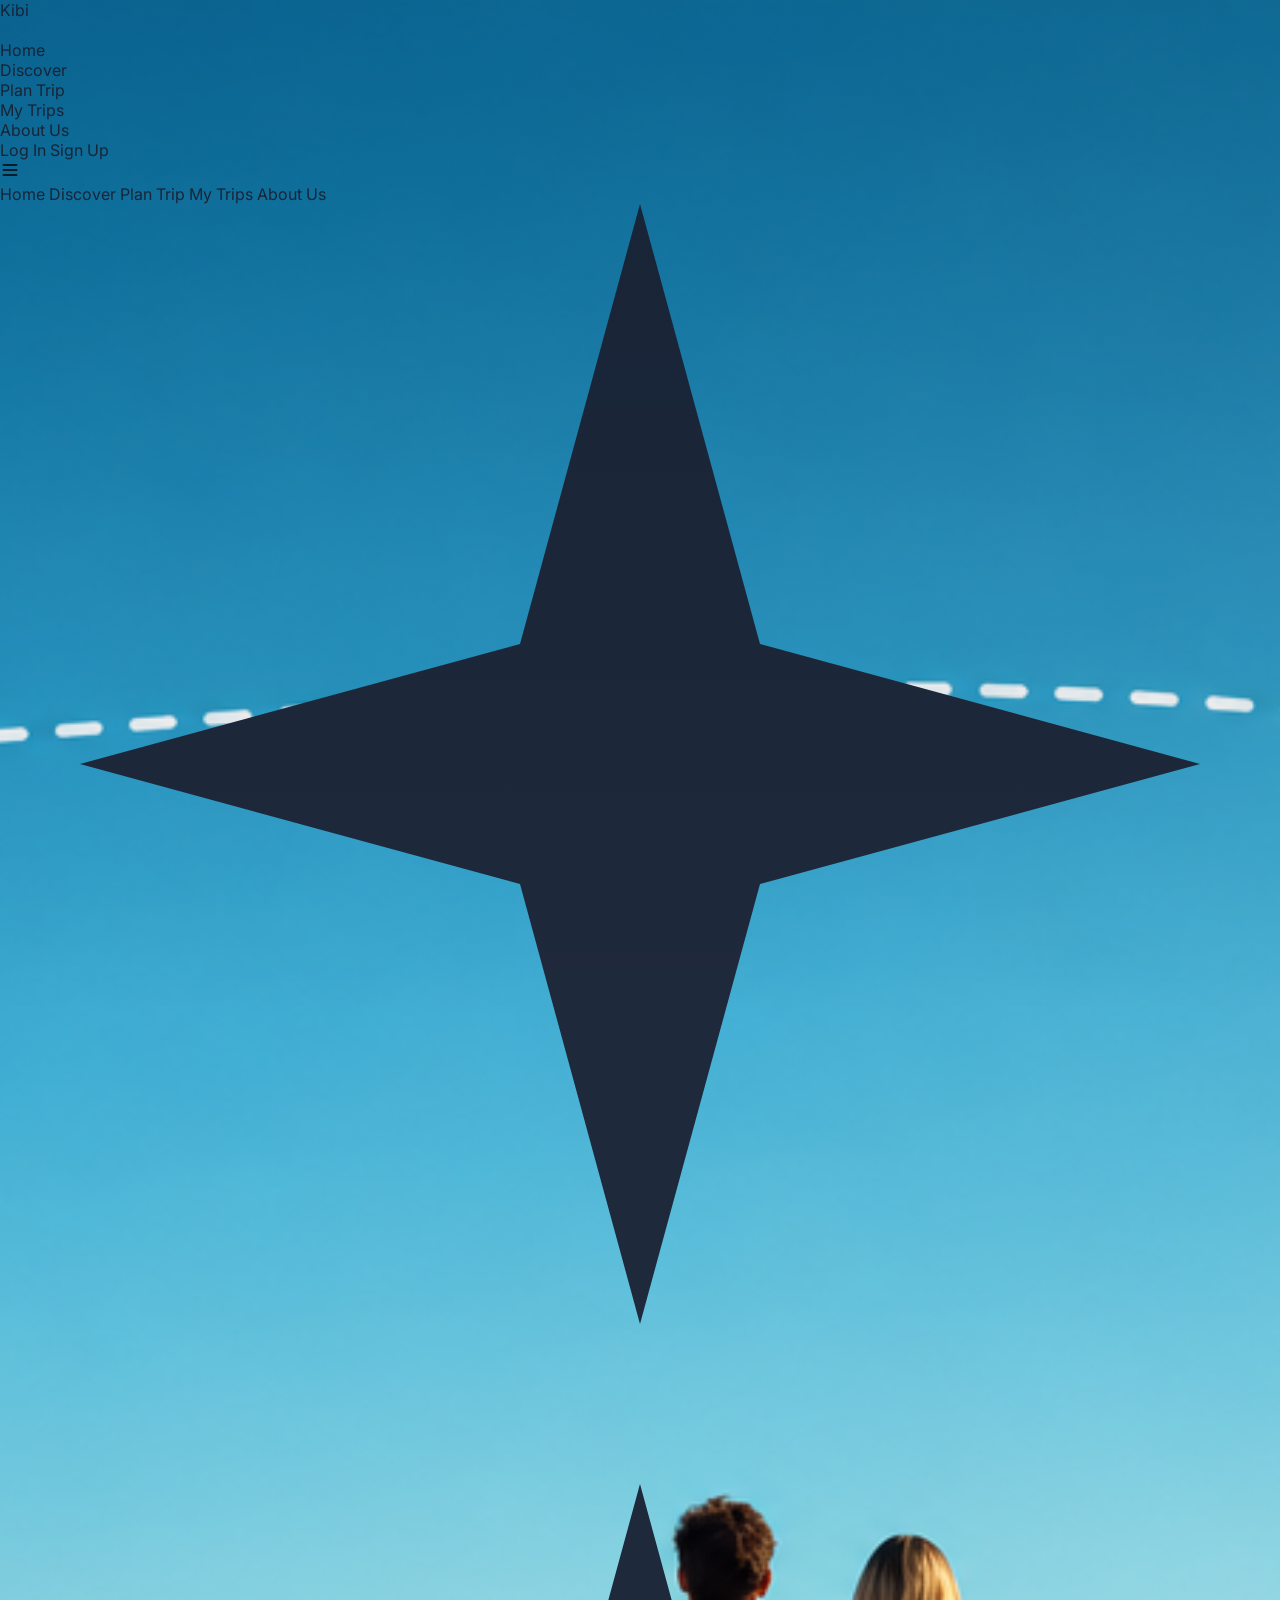
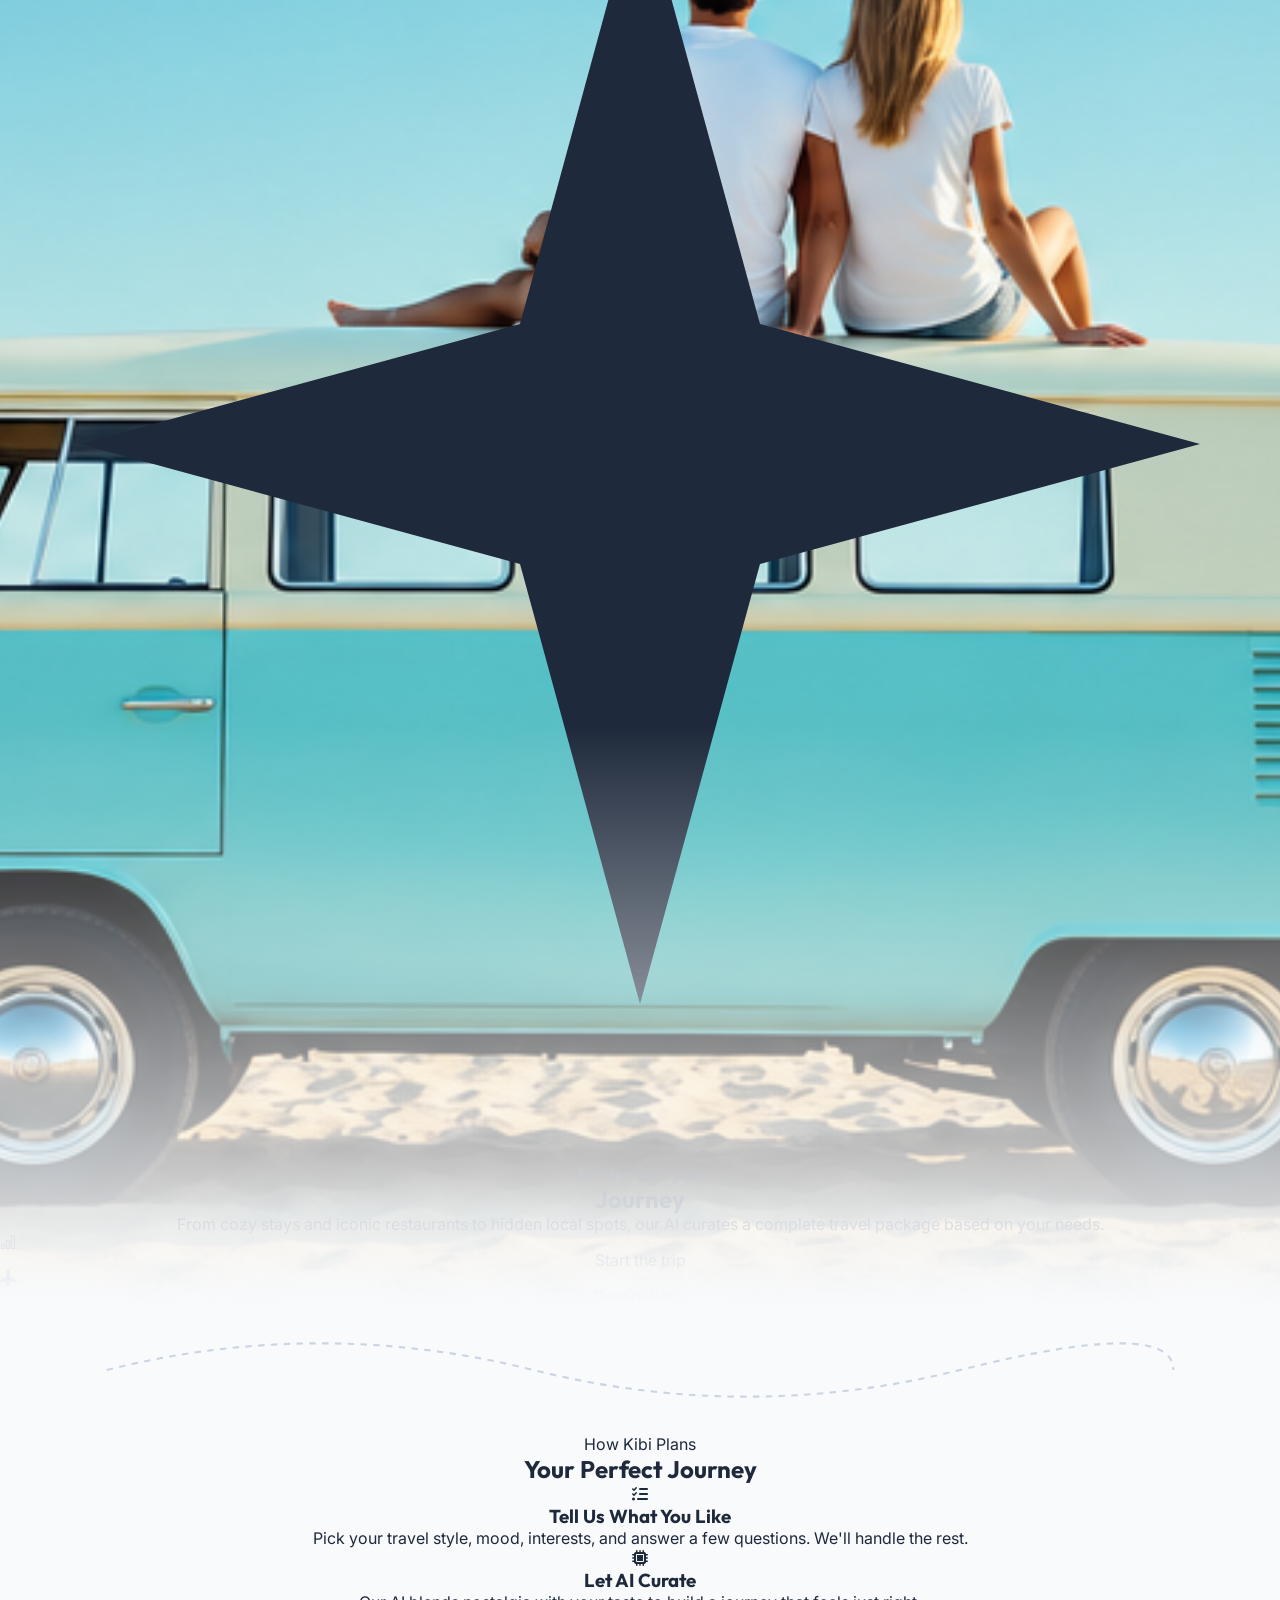
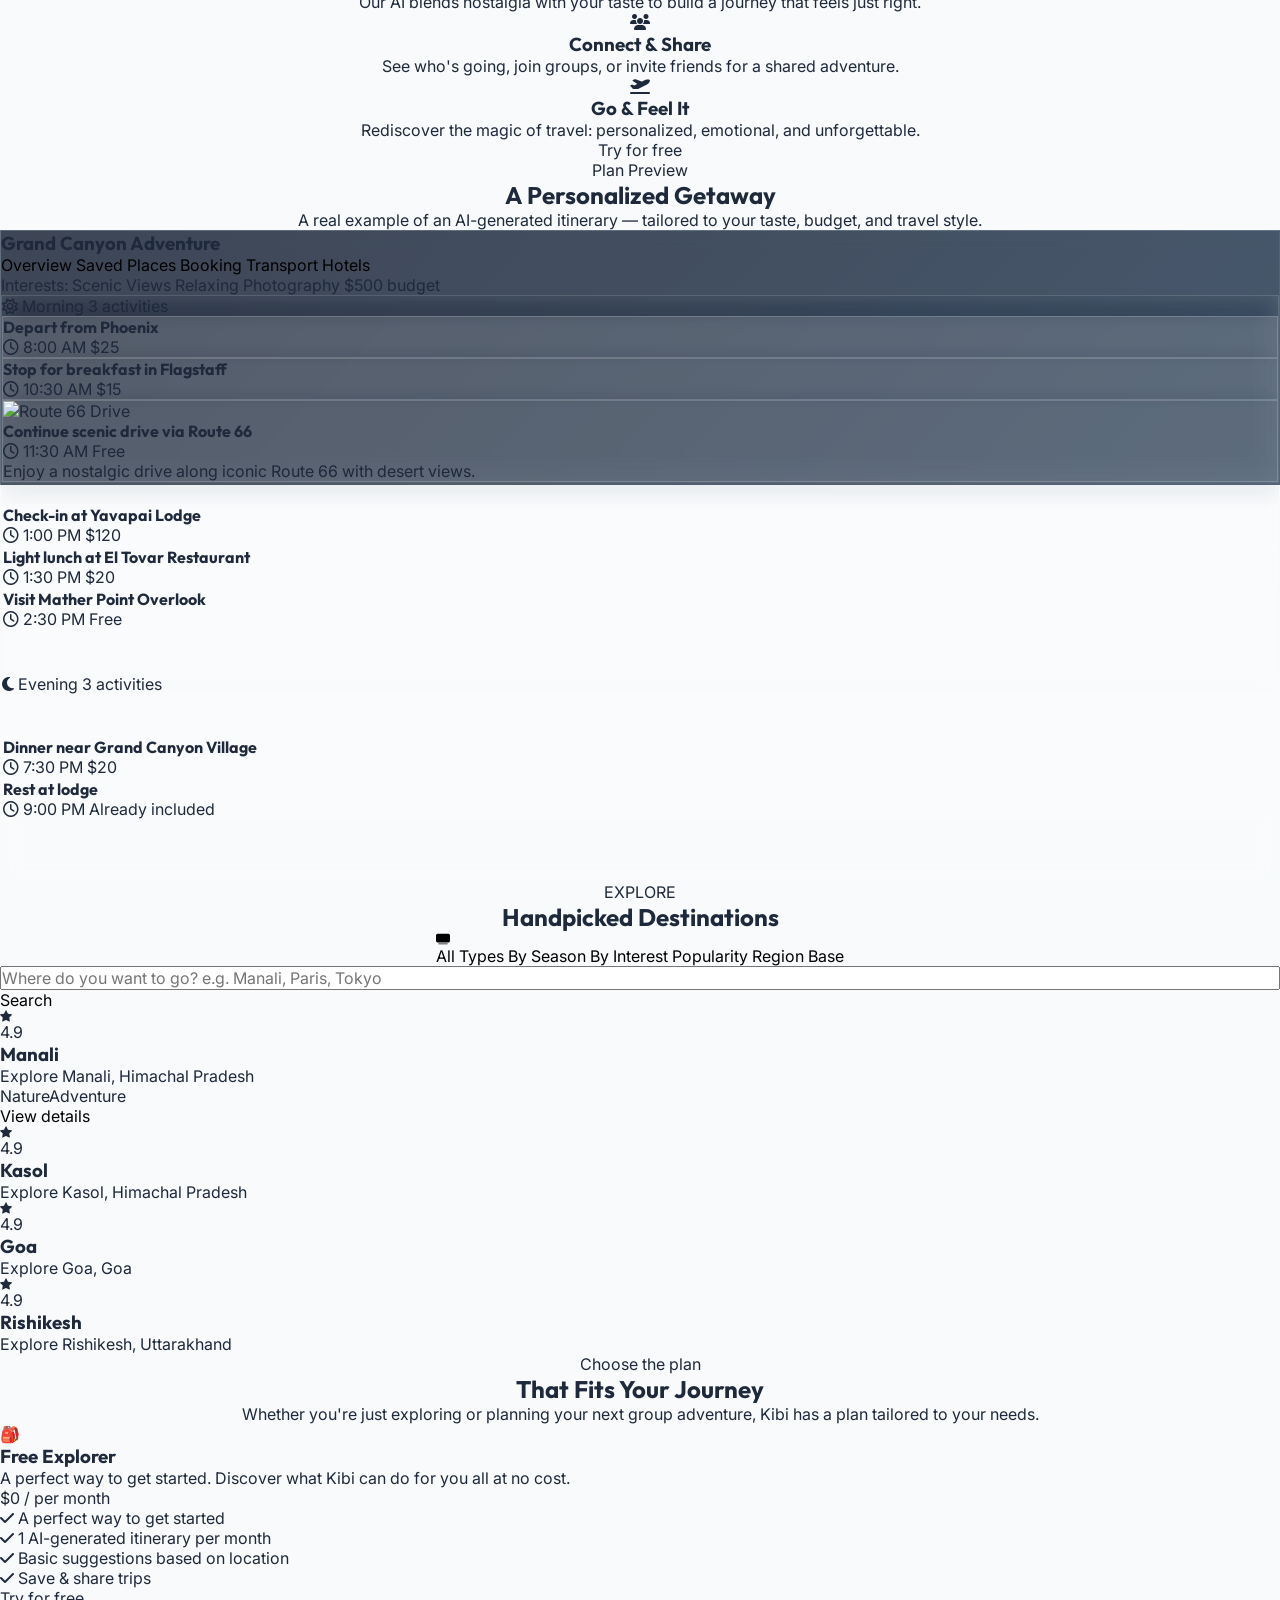
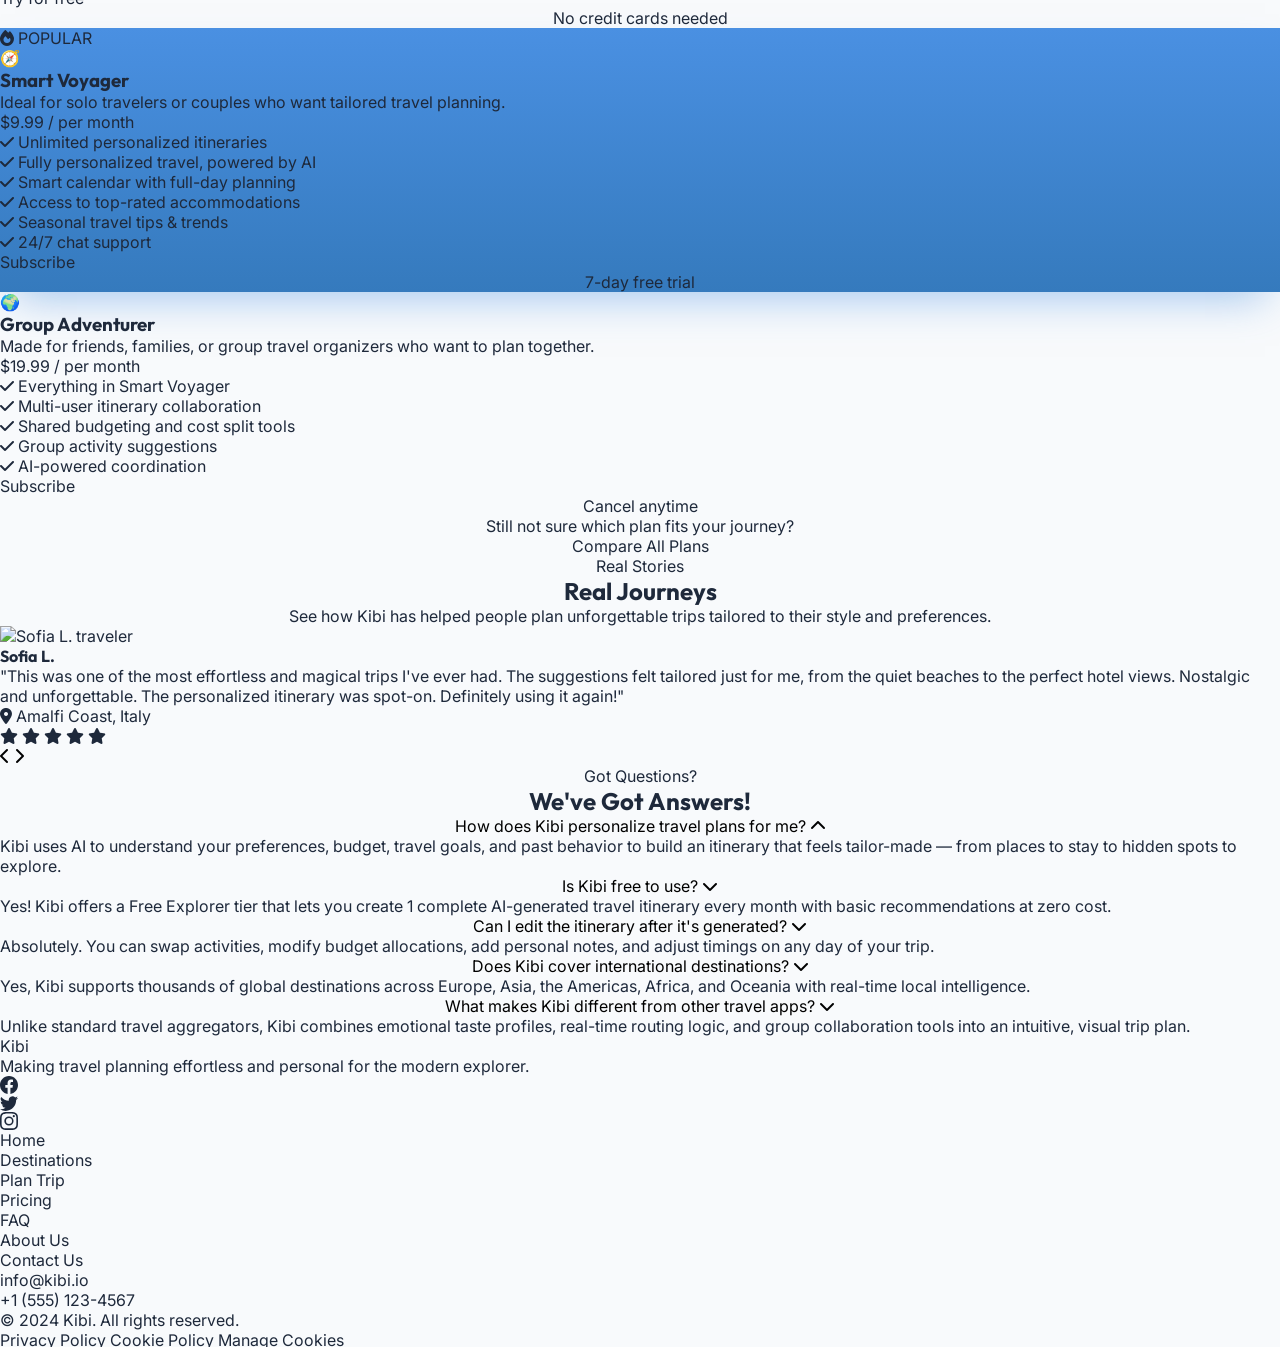
==== commit 1fa4f89d: "Fix homepage dotted border outside box; dark profile popup; align About/Dashboard dark mode" ====
--- a/index.html
+++ b/index.html
@@ -381,8 +381,9 @@
       </div>
 
       <!-- Glassmorphic Dark Dashboard Mockup -->
-      <div class="itinerary-preview-bg rounded-3xl p-6 md:p-10 text-white shadow-2xl relative overflow-hidden">
-        <div class="absolute -inset-3 rounded-[1.7rem] border-[3px] border-dashed border-white/80 pointer-events-none"></div>
+      <div class="relative p-2">
+        <div class="absolute inset-0 rounded-[1.7rem] border-[3px] border-dashed border-white pointer-events-none"></div>
+        <div class="itinerary-preview-bg rounded-3xl p-6 md:p-10 text-white shadow-2xl relative overflow-hidden">
 
         <!-- Dashboard Top Nav Bar -->
         <div
@@ -573,7 +574,6 @@
               2</button>
           </div>
         </div>
-
       </div>
 
     </div>
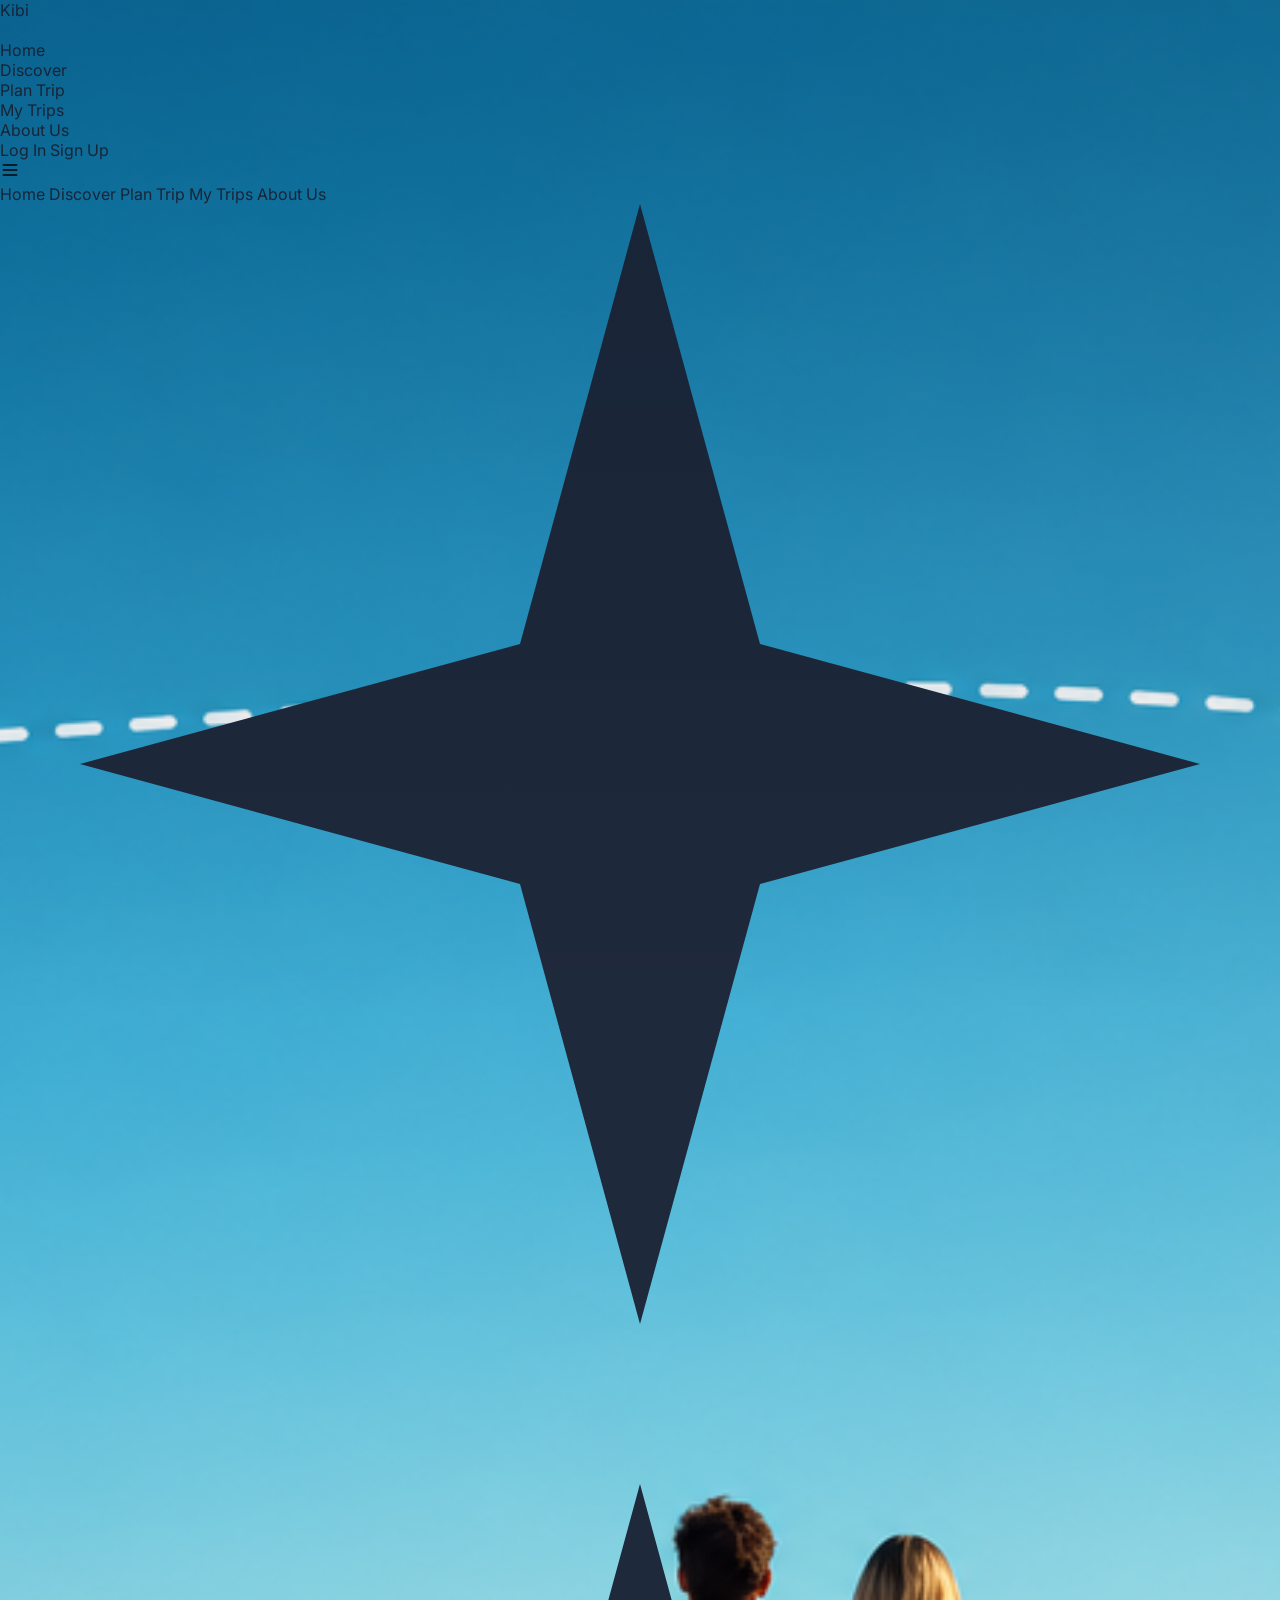
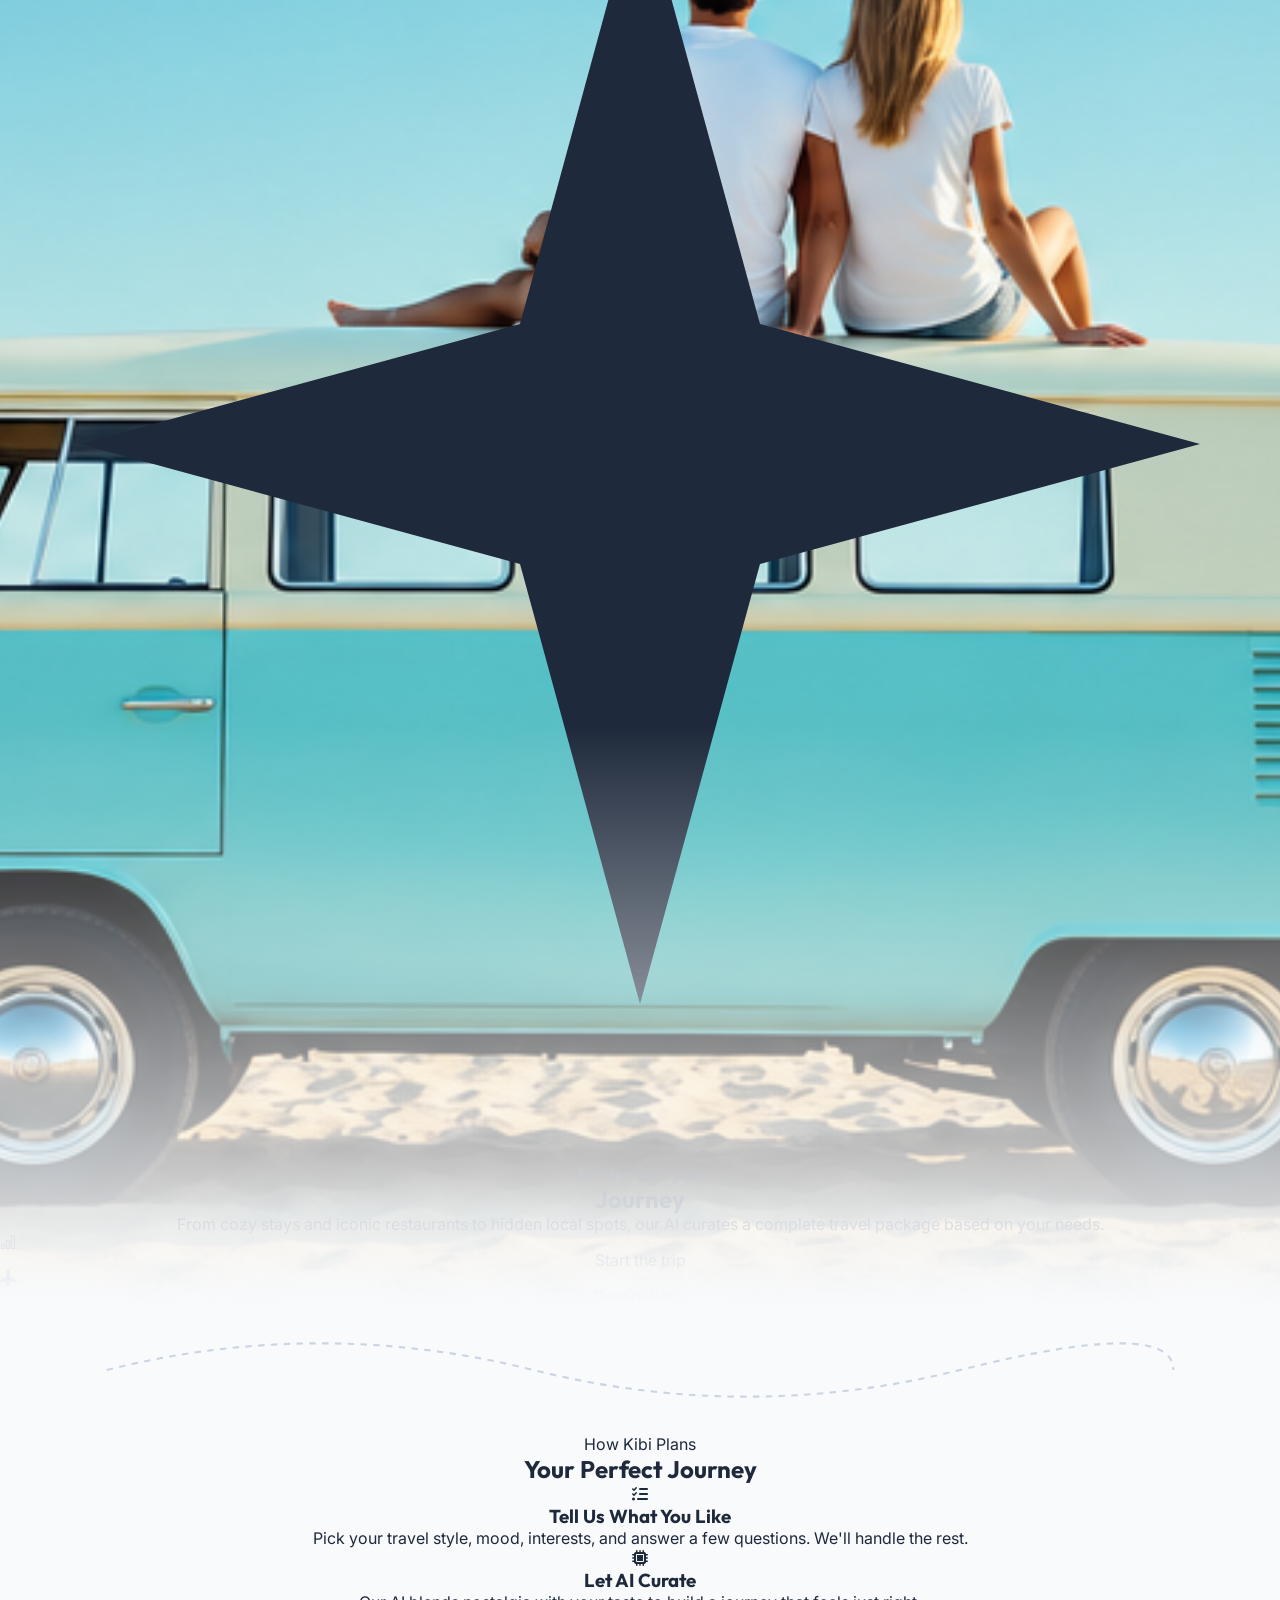
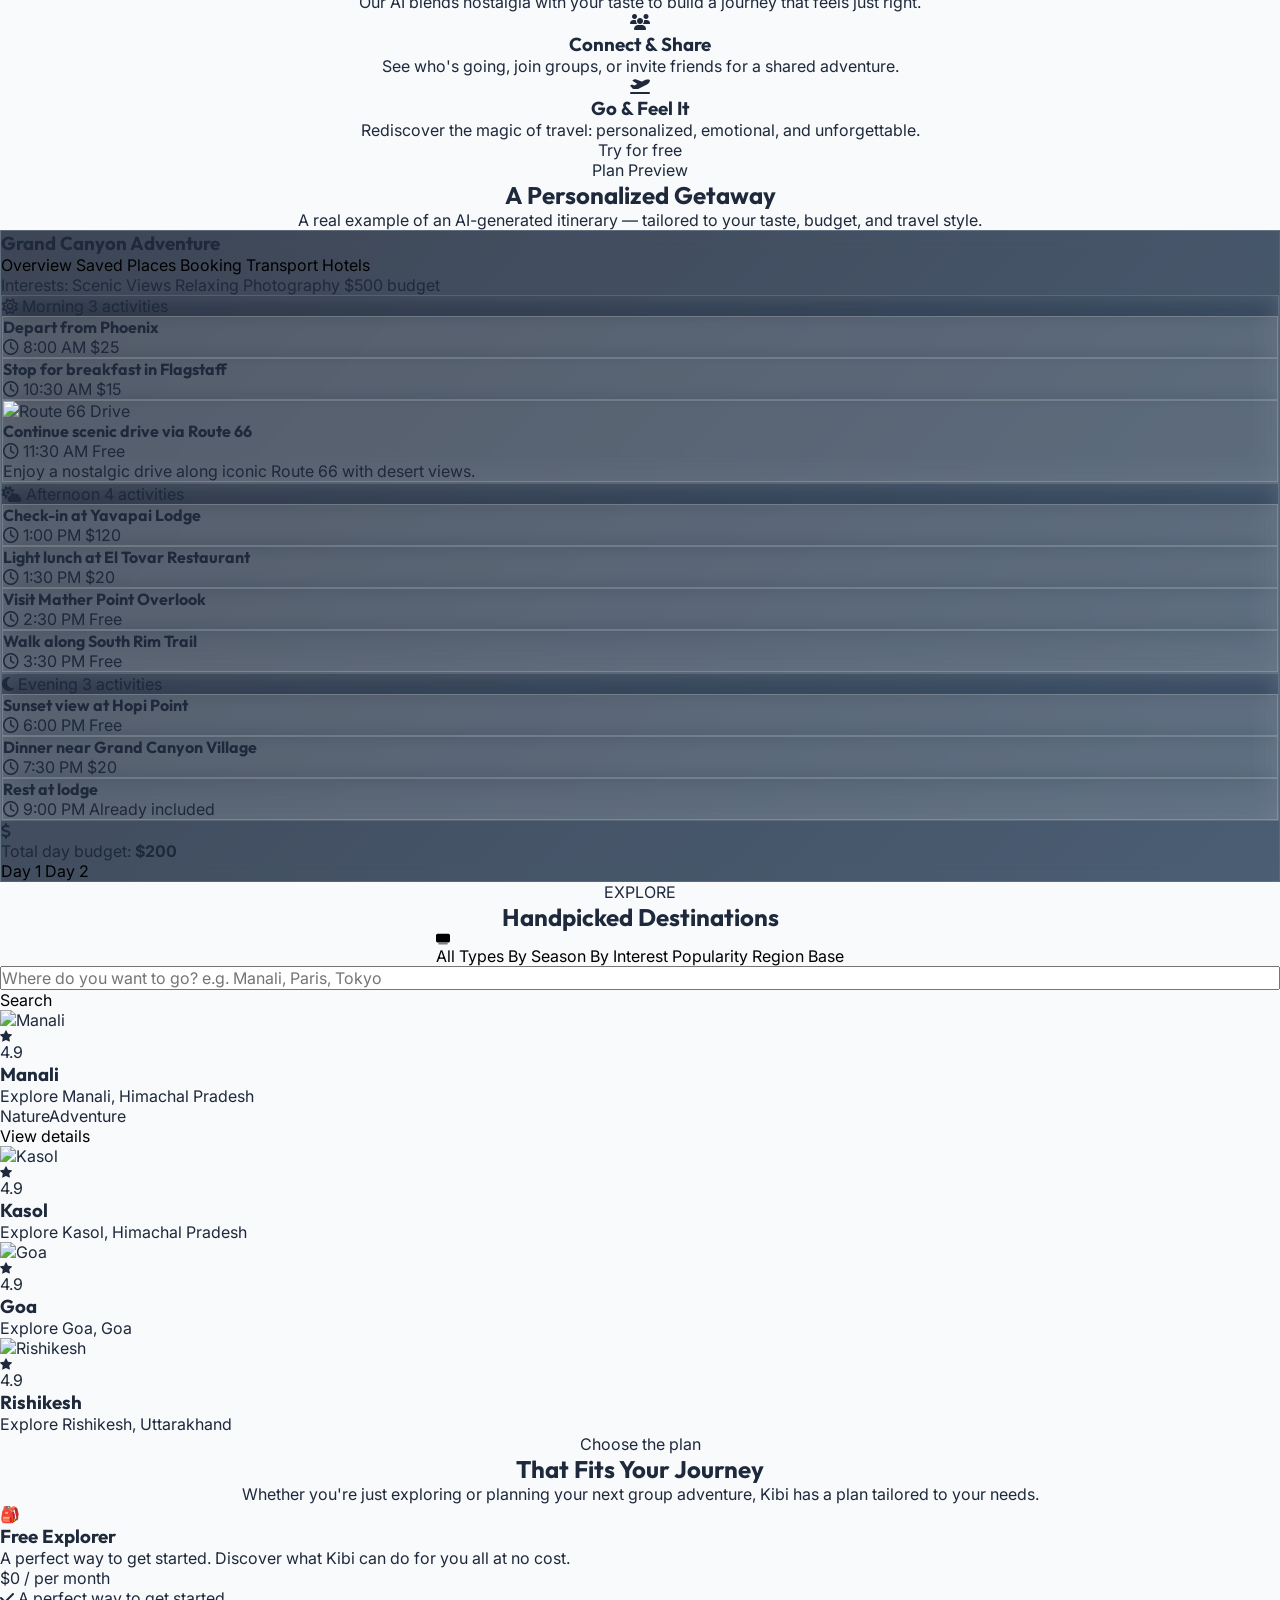
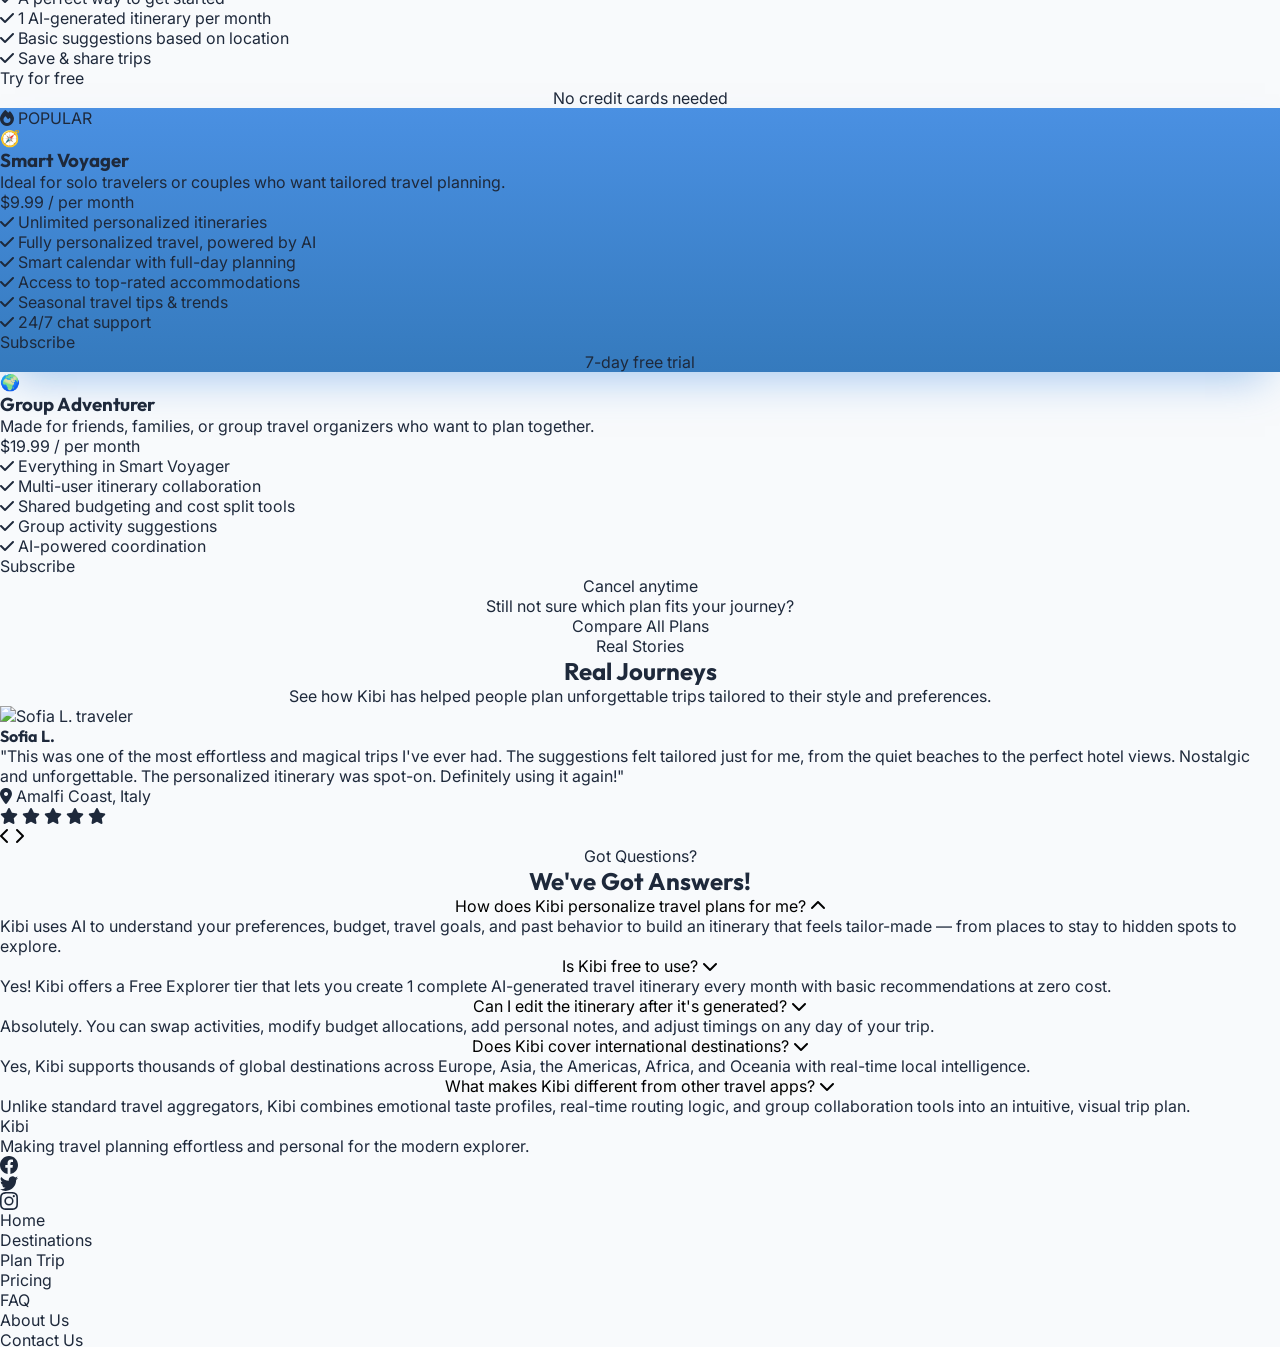
==== commit 5e26481b: "Polish dark mode: brighter outer dotted border, consistent profile popup, About/Dashboard hero and f" ====
--- a/index.html
+++ b/index.html
@@ -381,8 +381,8 @@
       </div>
 
       <!-- Glassmorphic Dark Dashboard Mockup -->
-      <div class="relative p-2">
-        <div class="absolute inset-0 rounded-[1.7rem] border-[3px] border-dashed border-white pointer-events-none"></div>
+      <div class="relative p-3">
+        <div class="absolute inset-0 rounded-[1.9rem] border-[3px] border-dashed border-white pointer-events-none"></div>
         <div class="itinerary-preview-bg rounded-3xl p-6 md:p-10 text-white shadow-2xl relative overflow-hidden">
 
         <!-- Dashboard Top Nav Bar -->
--- a/css/style.css
+++ b/css/style.css
@@ -1282,6 +1282,45 @@
 html.dark #navActivePill {
   background-color: #2A3038 !important;
   border-color: rgba(255, 255, 255, 0.08) !important;
+}
+
+/* Profile dropdown popup - consistent across all pages */
+html.dark #profileDropdown,
+html.dark .profile-dropdown {
+  background-color: #161B22 !important;
+  border-color: rgba(255, 255, 255, 0.1) !important;
+  box-shadow: 0 20px 40px rgba(0, 0, 0, 0.45) !important;
+}
+html.dark #profileDropdown #themeToggleBtn,
+html.dark .profile-dropdown #themeToggleBtn,
+html.dark #profileDropdown a[href="dashboard.html"],
+html.dark .profile-dropdown a[href="dashboard.html"] {
+  color: #E8EAED !important;
+}
+html.dark #profileDropdown #themeToggleBtn:hover,
+html.dark .profile-dropdown #themeToggleBtn:hover,
+html.dark #profileDropdown a[href="dashboard.html"]:hover,
+html.dark .profile-dropdown a[href="dashboard.html"]:hover {
+  background-color: rgba(255, 255, 255, 0.06) !important;
+  color: #a4c9ff !important;
+}
+html.dark #profileDropdown svg,
+html.dark .profile-dropdown svg {
+  color: #9AA3AF !important;
+}
+html.dark #profileDropdown #themeIconMoon,
+html.dark .profile-dropdown #themeIconMoon,
+html.dark #profileDropdown #themeIconSun,
+html.dark .profile-dropdown #themeIconSun {
+  color: #9AA3AF !important;
+}
+html.dark #profileDropdown #dropdownLogoutBtn,
+html.dark .profile-dropdown #dropdownLogoutBtn {
+  color: #FF6B6B !important;
+}
+html.dark #profileDropdown #dropdownLogoutBtn:hover,
+html.dark .profile-dropdown #dropdownLogoutBtn:hover {
+  background-color: rgba(255, 107, 107, 0.1) !important;
 }
 
 html.dark footer,
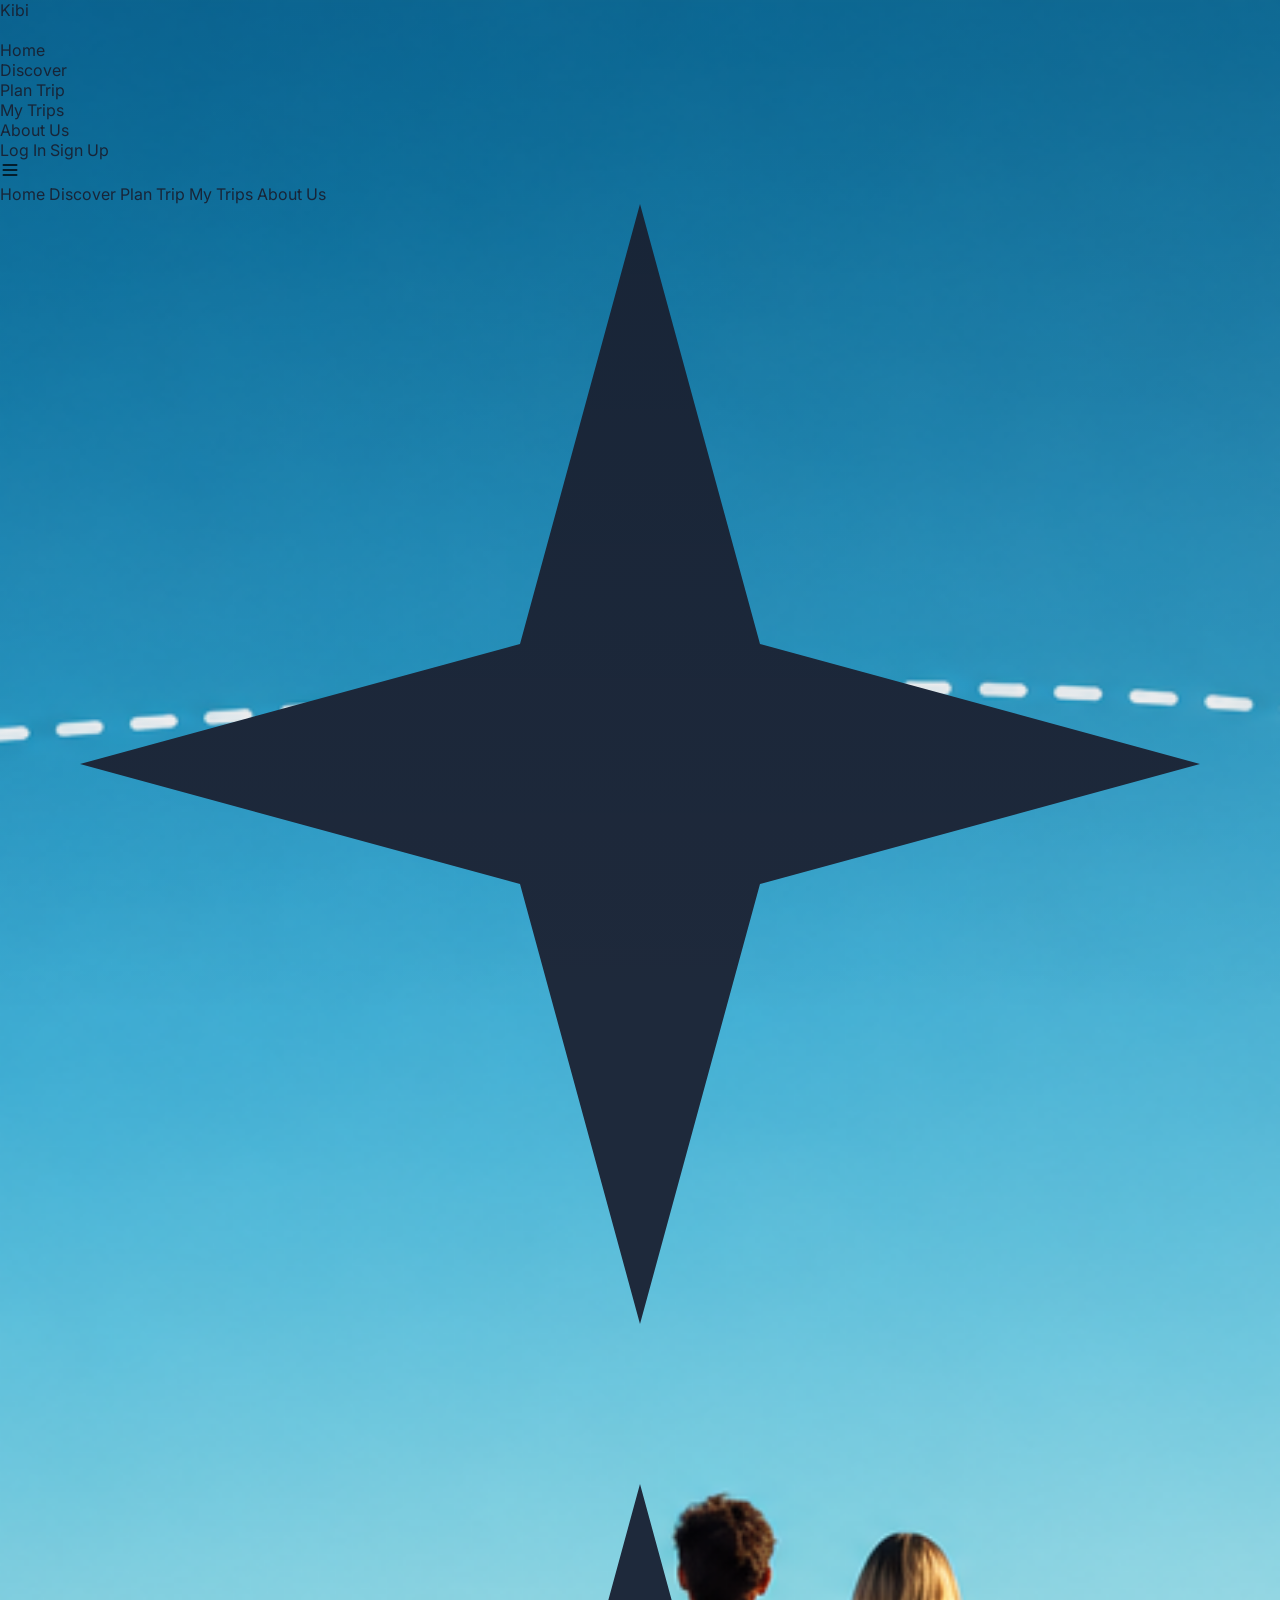
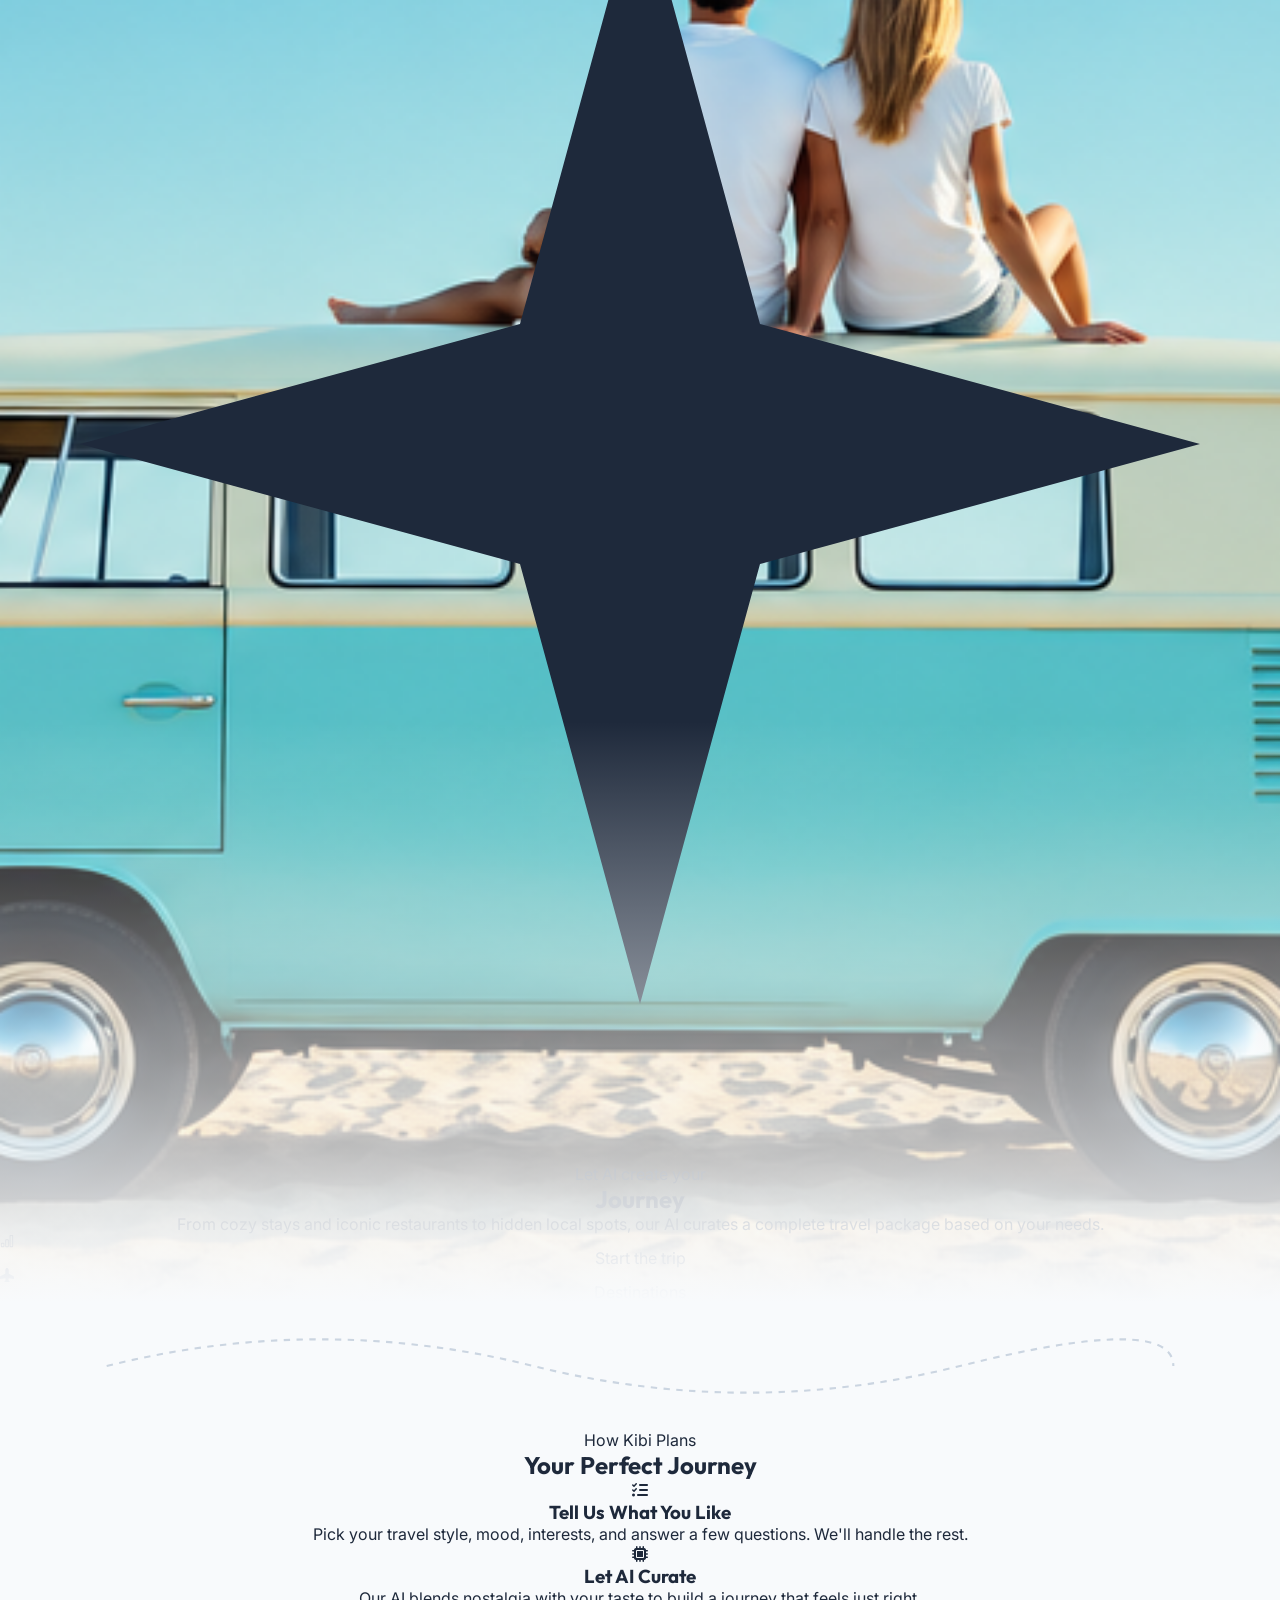
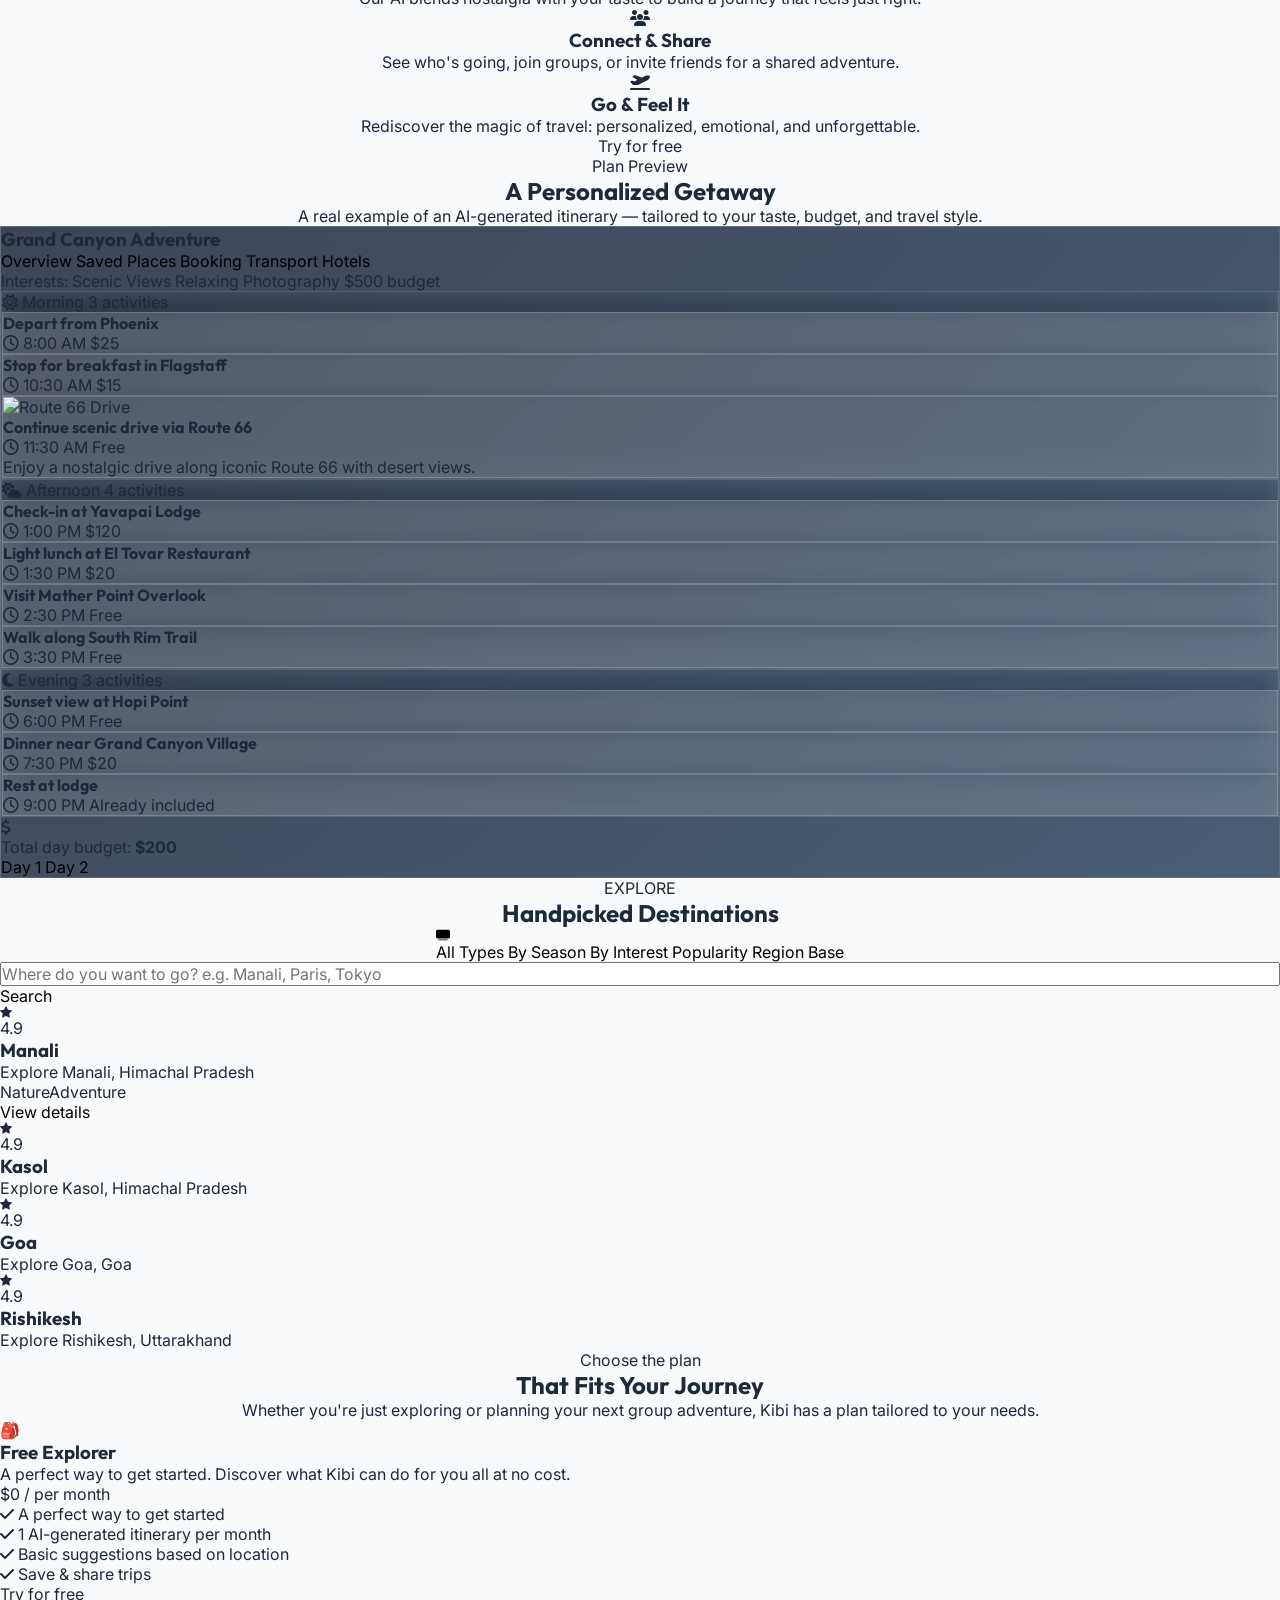
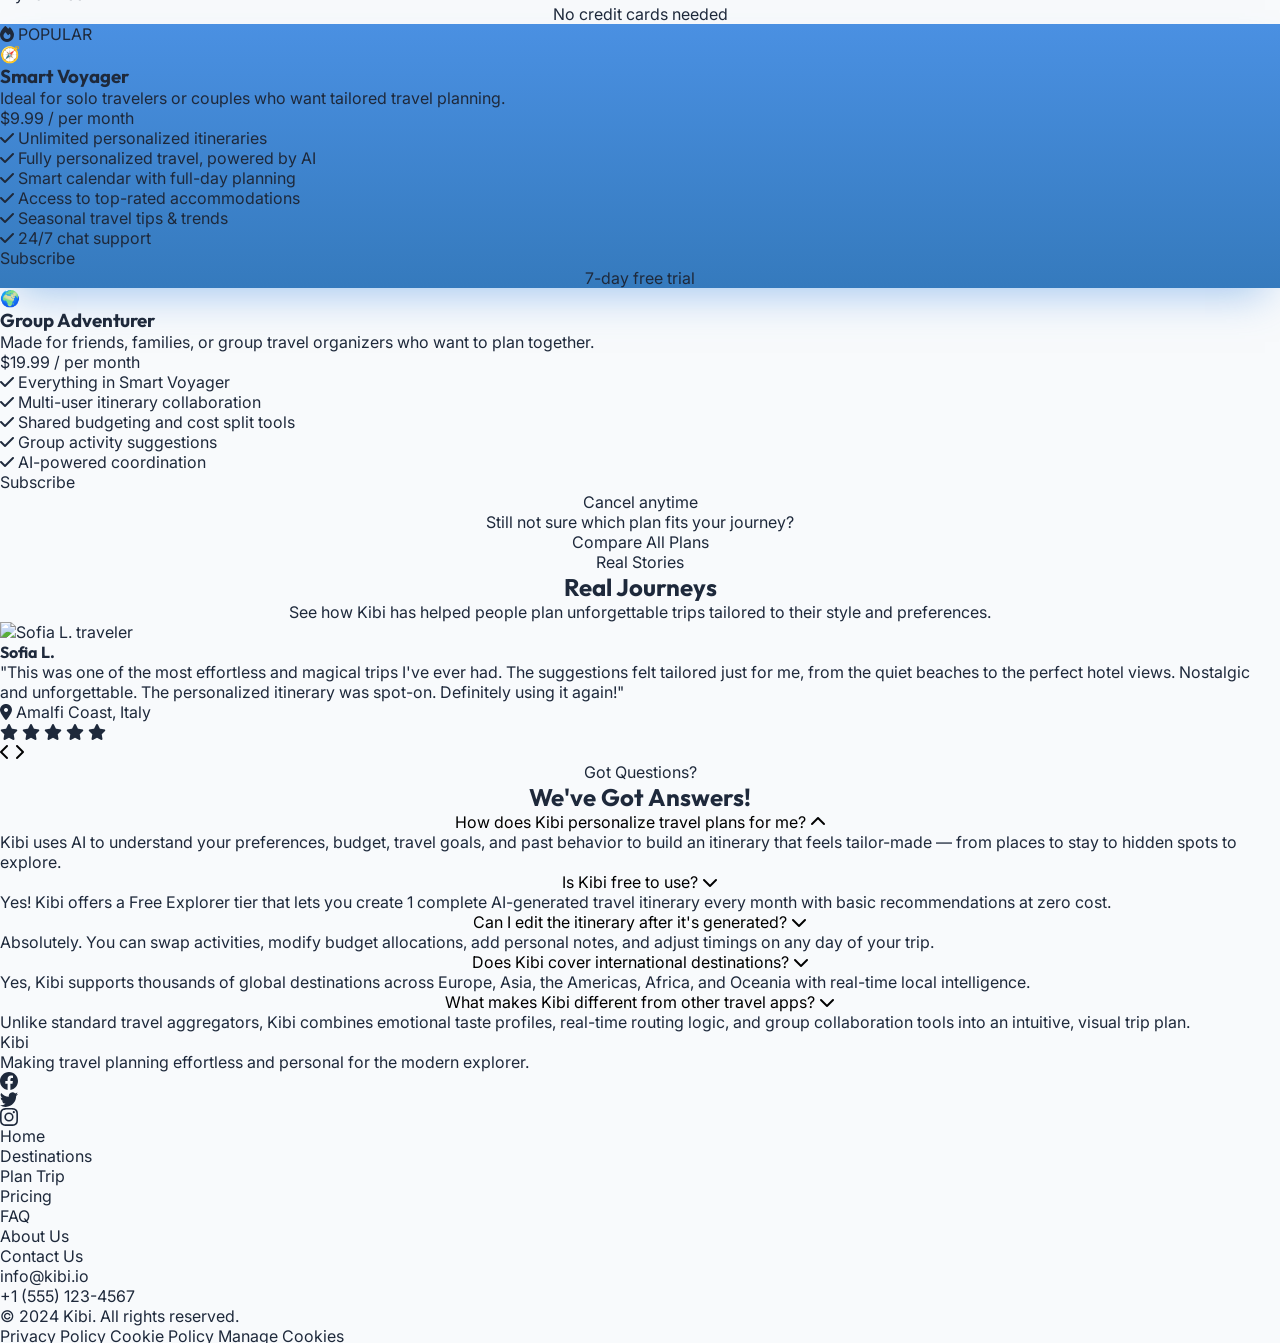
==== commit 6bca2f8e: "Make homepage hero CTA buttons smaller" ====
--- a/index.html
+++ b/index.html
@@ -255,18 +255,18 @@
         your needs.
       </p>
 
-      <div class="flex flex-col sm:flex-row gap-5 items-center">
+      <div class="flex flex-col sm:flex-row gap-4 items-center">
         <a href="plan-trip.html"
-          class="bg-white text-brand-blue font-bold py-3.5 px-9 rounded-full shadow-2xl hover:shadow-xl hover:-translate-y-0.5 transition-all flex items-center gap-2">
-          <svg xmlns="http://www.w3.org/2000/svg" width="16" height="16" fill="currentColor" viewBox="0 0 16 16">
+          class="bg-white text-brand-blue font-bold py-2.5 px-6 rounded-full shadow-2xl hover:shadow-xl hover:-translate-y-0.5 transition-all flex items-center gap-2 text-sm">
+          <svg xmlns="http://www.w3.org/2000/svg" width="14" height="14" fill="currentColor" viewBox="0 0 16 16">
             <path
               d="M4 11H2v3h2v-3zm5-4H7v7h2V7zm5-5v12h-2V2h2zm-2-1a1 1 0 0 0-1 1v12a1 1 0 0 0 1 1h2a1 1 0 0 0 1-1V2a1 1 0 0 0-1-1h-2zM6 7a1 1 0 0 1 1-1h2a1 1 0 0 1 1 1v7a1 1 0 0 1-1 1H7a1 1 0 0 1-1-1V7zm-5 4a1 1 0 0 1 1-1h2a1 1 0 0 1 1 1v3a1 1 0 0 1-1 1H2a1 1 0 0 1-1-1v-3z" />
           </svg>
           Start the trip
         </a>
         <a href="discover.html"
-          class="bg-white/10 border-[1.5px] border-white text-white font-bold py-3.5 px-9 rounded-full hover:bg-white/20 shadow-xl transition-colors flex items-center gap-2 backdrop-blur-lg">
-          <svg xmlns="http://www.w3.org/2000/svg" width="16" height="16" fill="currentColor" viewBox="0 0 16 16">
+          class="bg-white/10 border-[1.5px] border-white text-white font-bold py-2.5 px-6 rounded-full hover:bg-white/20 shadow-xl transition-colors flex items-center gap-2 backdrop-blur-lg text-sm">
+          <svg xmlns="http://www.w3.org/2000/svg" width="14" height="14" fill="currentColor" viewBox="0 0 16 16">
             <path
               d="M6.428 1.151C6.708.591 7.213 0 8 0s1.292.592 1.572 1.151C9.861 1.73 10 2.431 10 3v3.691l5.17 2.585a1.5 1.5 0 0 1 .83 1.342V12a.5.5 0 0 1-.582.493l-5.507-.918-.375 2.253 1.318 1.318A.5.5 0 0 1 10.5 16h-5a.5.5 0 0 1-.354-.854l1.319-1.318-.376-2.253-5.507.918A.5.5 0 0 1 0 12v-1.382a1.5 1.5 0 0 1 .83-1.342L6 6.691V3c0-.568.14-1.271.428-1.849Z" />
           </svg>
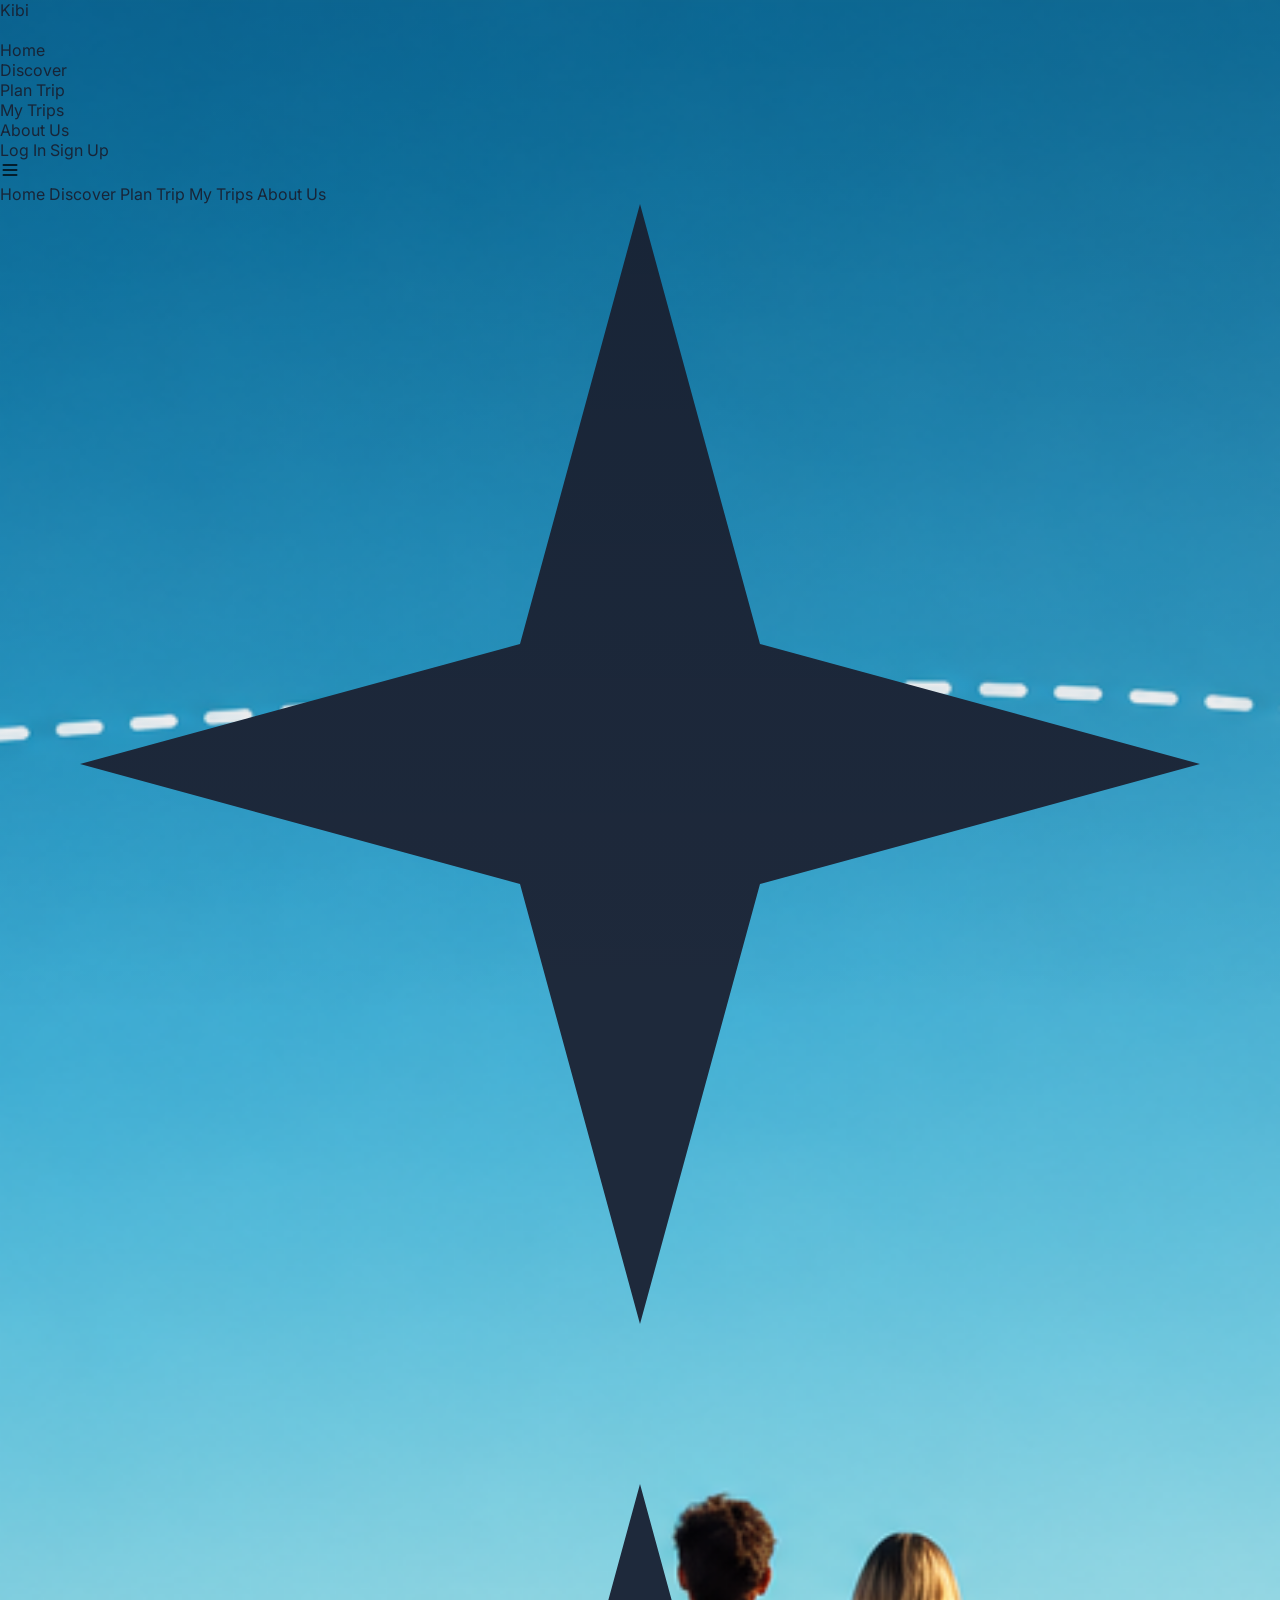
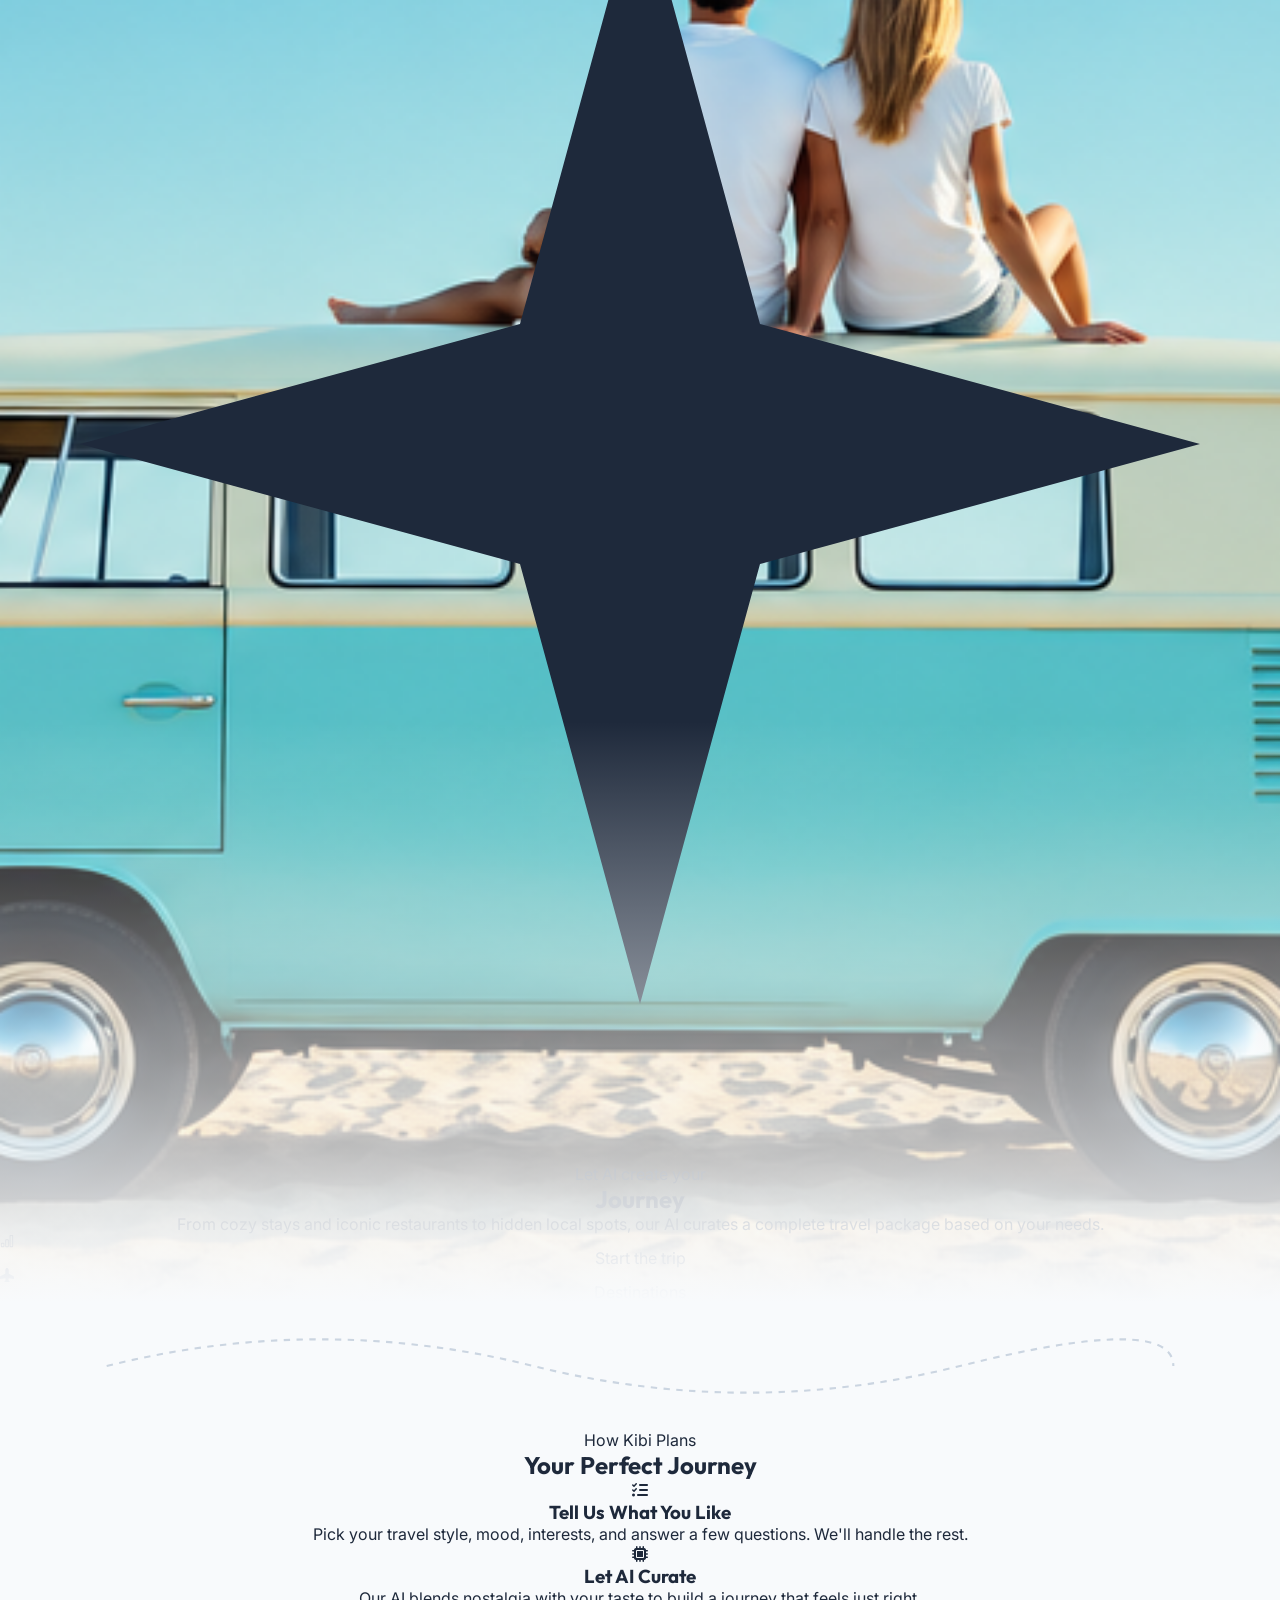
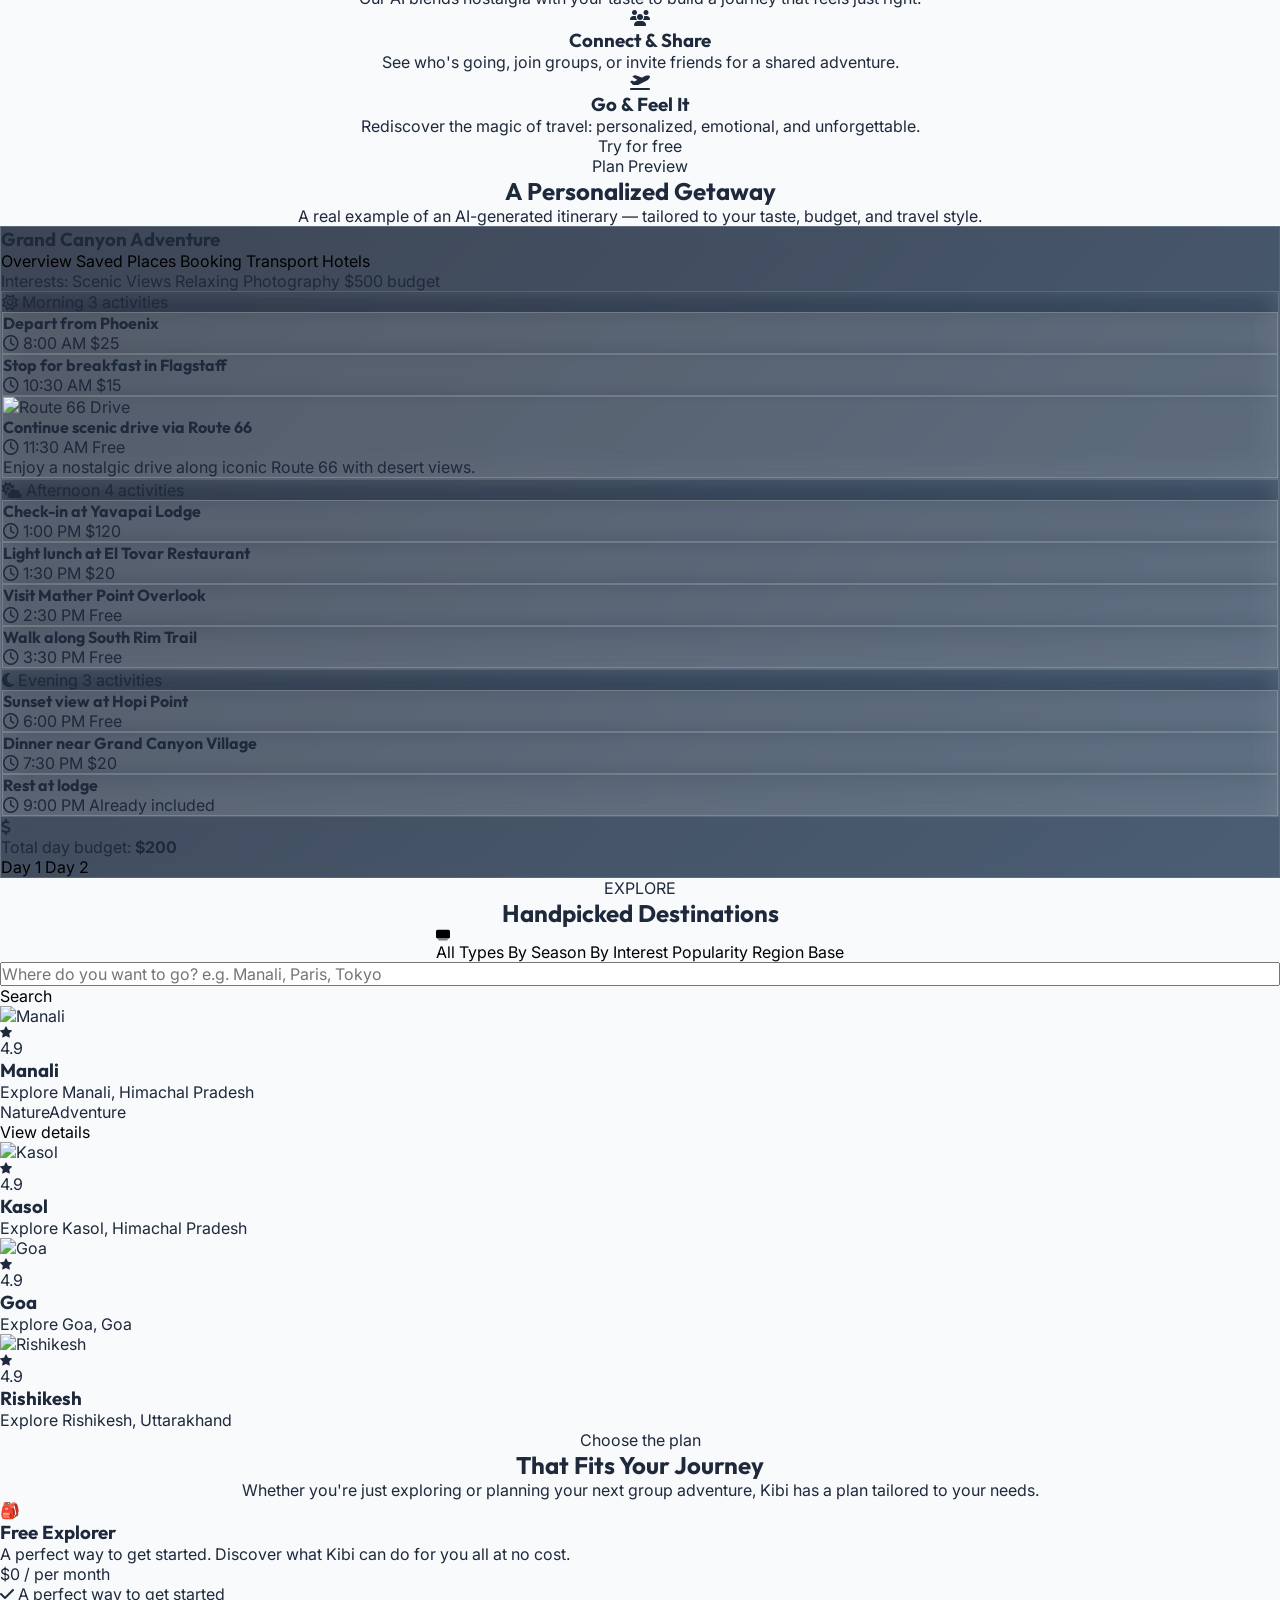
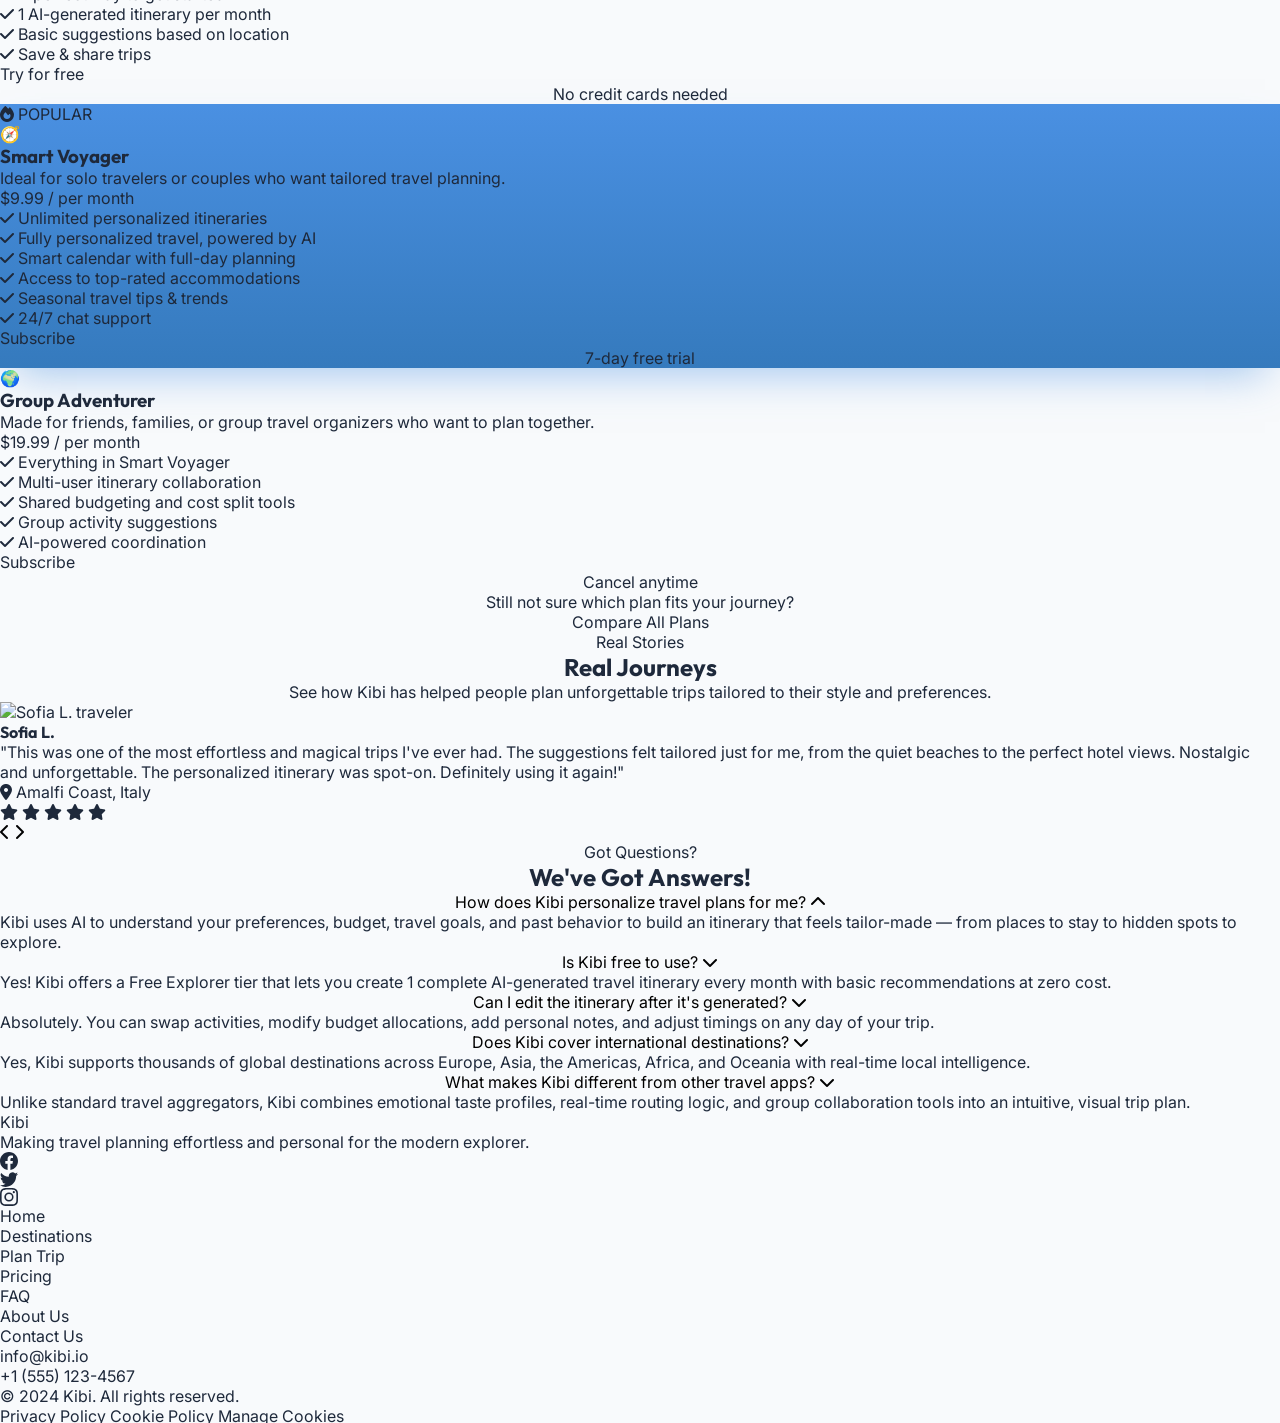
==== commit 25eed17a: "Fix dark navbar logo, dashboard tag colors, and dotted border light/dark colors" ====
--- a/index.html
+++ b/index.html
@@ -382,7 +382,7 @@
 
       <!-- Glassmorphic Dark Dashboard Mockup -->
       <div class="relative p-3">
-        <div class="absolute inset-0 rounded-[1.9rem] border-[3px] border-dashed border-white pointer-events-none"></div>
+        <div class="absolute inset-0 rounded-[1.9rem] border-[3px] border-dashed border-black pointer-events-none dark:border-white"></div>
         <div class="itinerary-preview-bg rounded-3xl p-6 md:p-10 text-white shadow-2xl relative overflow-hidden">
 
         <!-- Dashboard Top Nav Bar -->
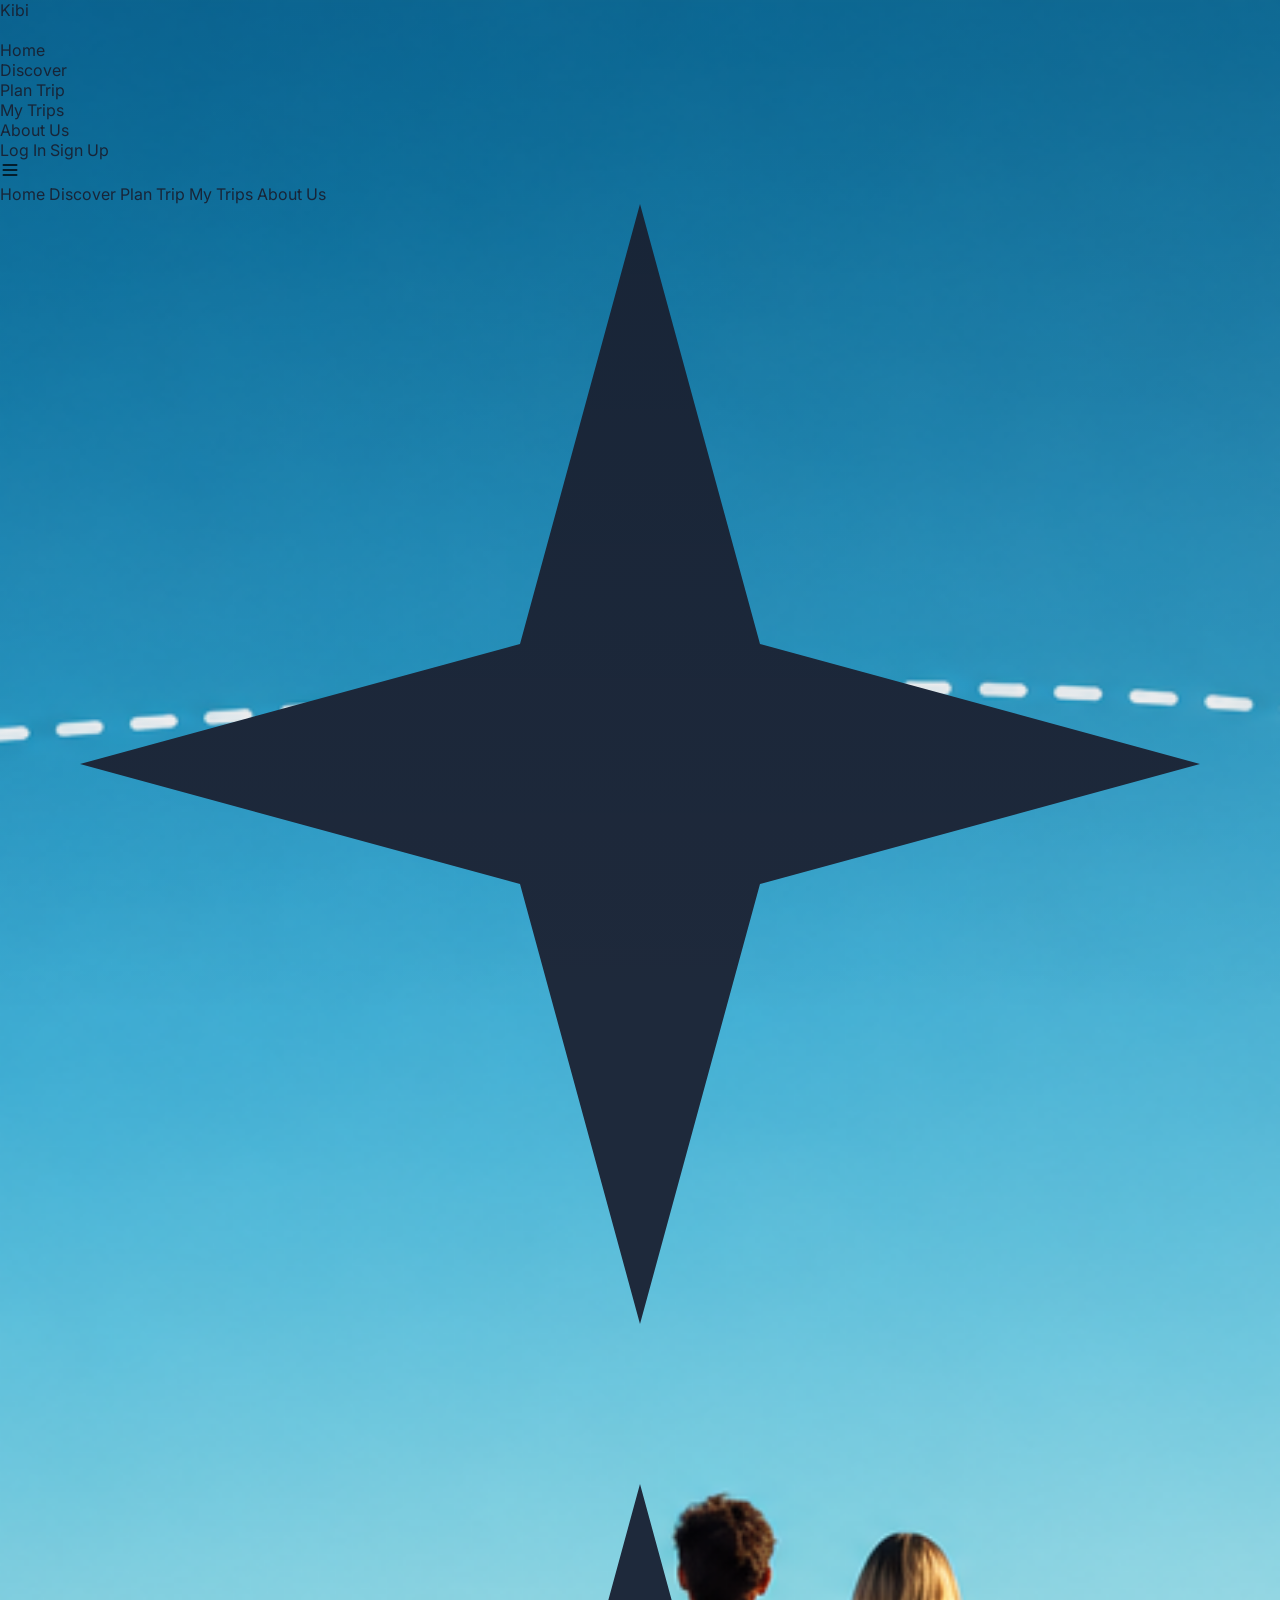
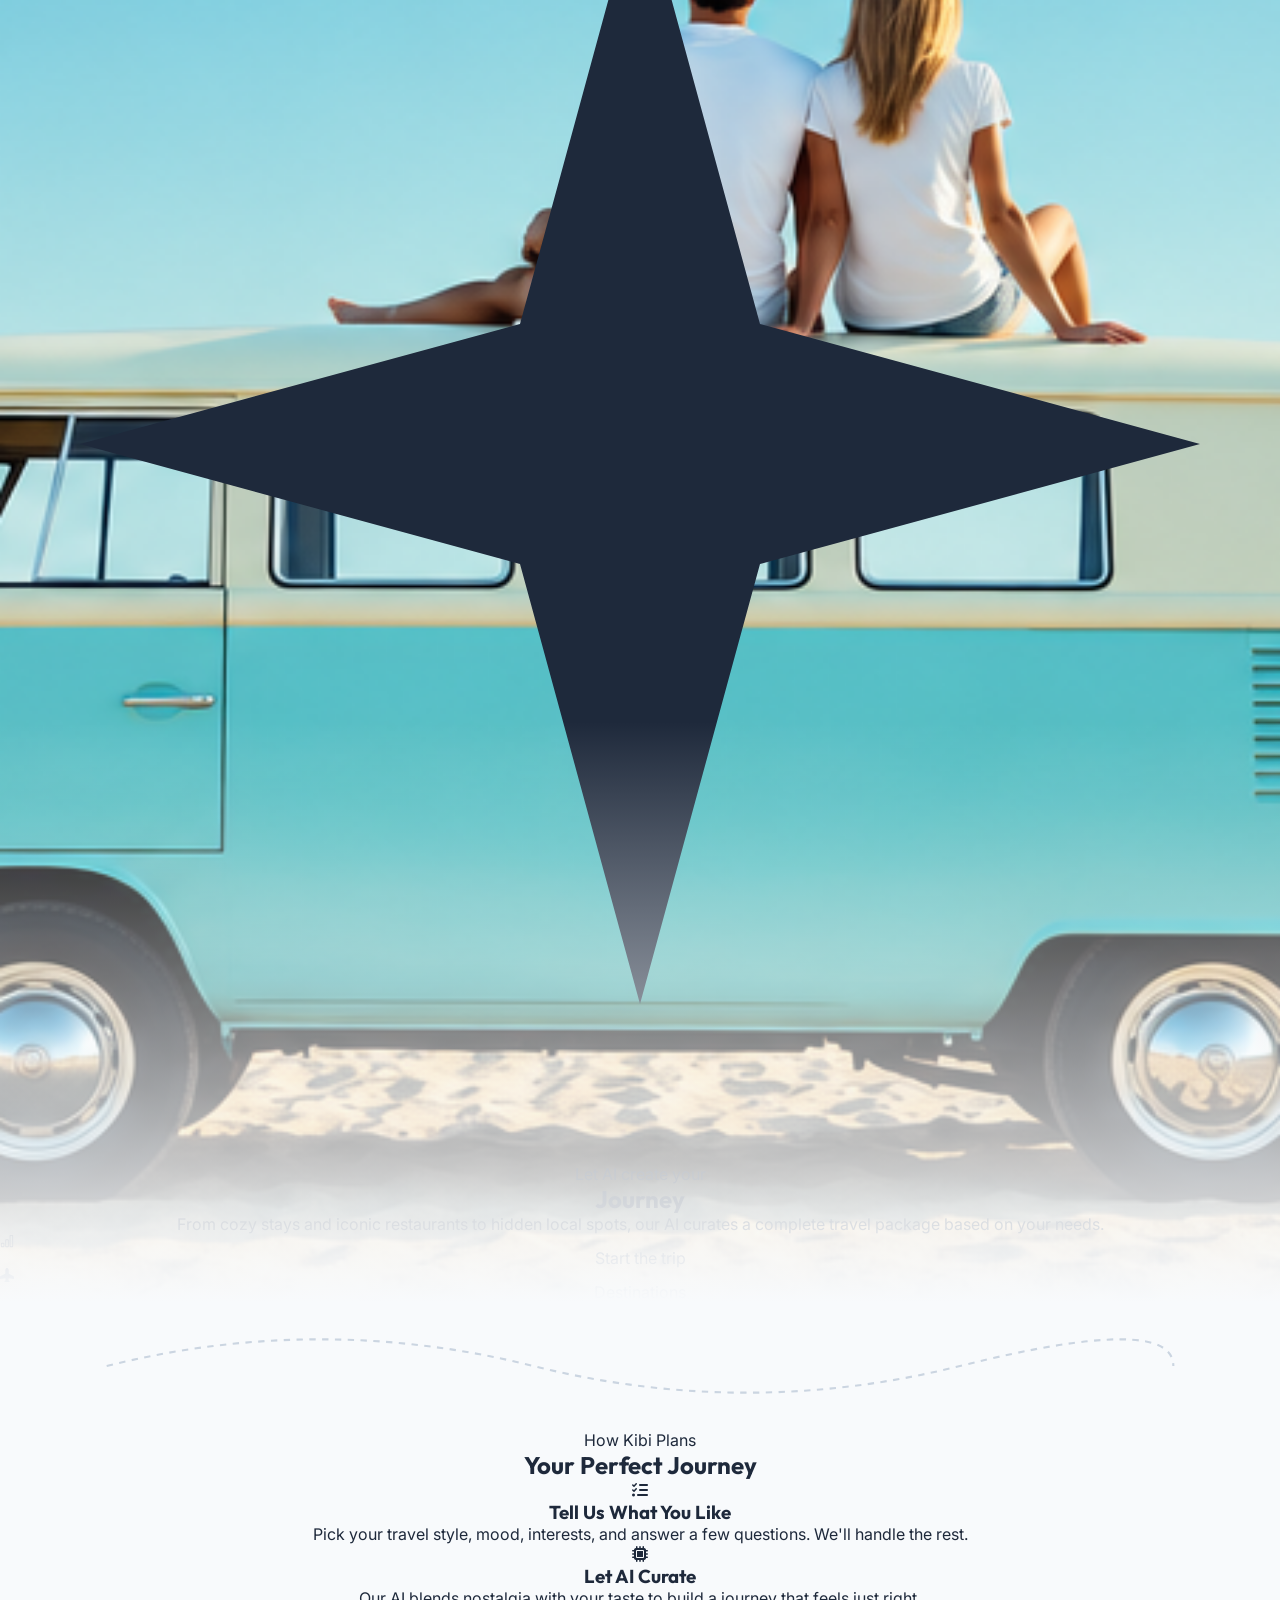
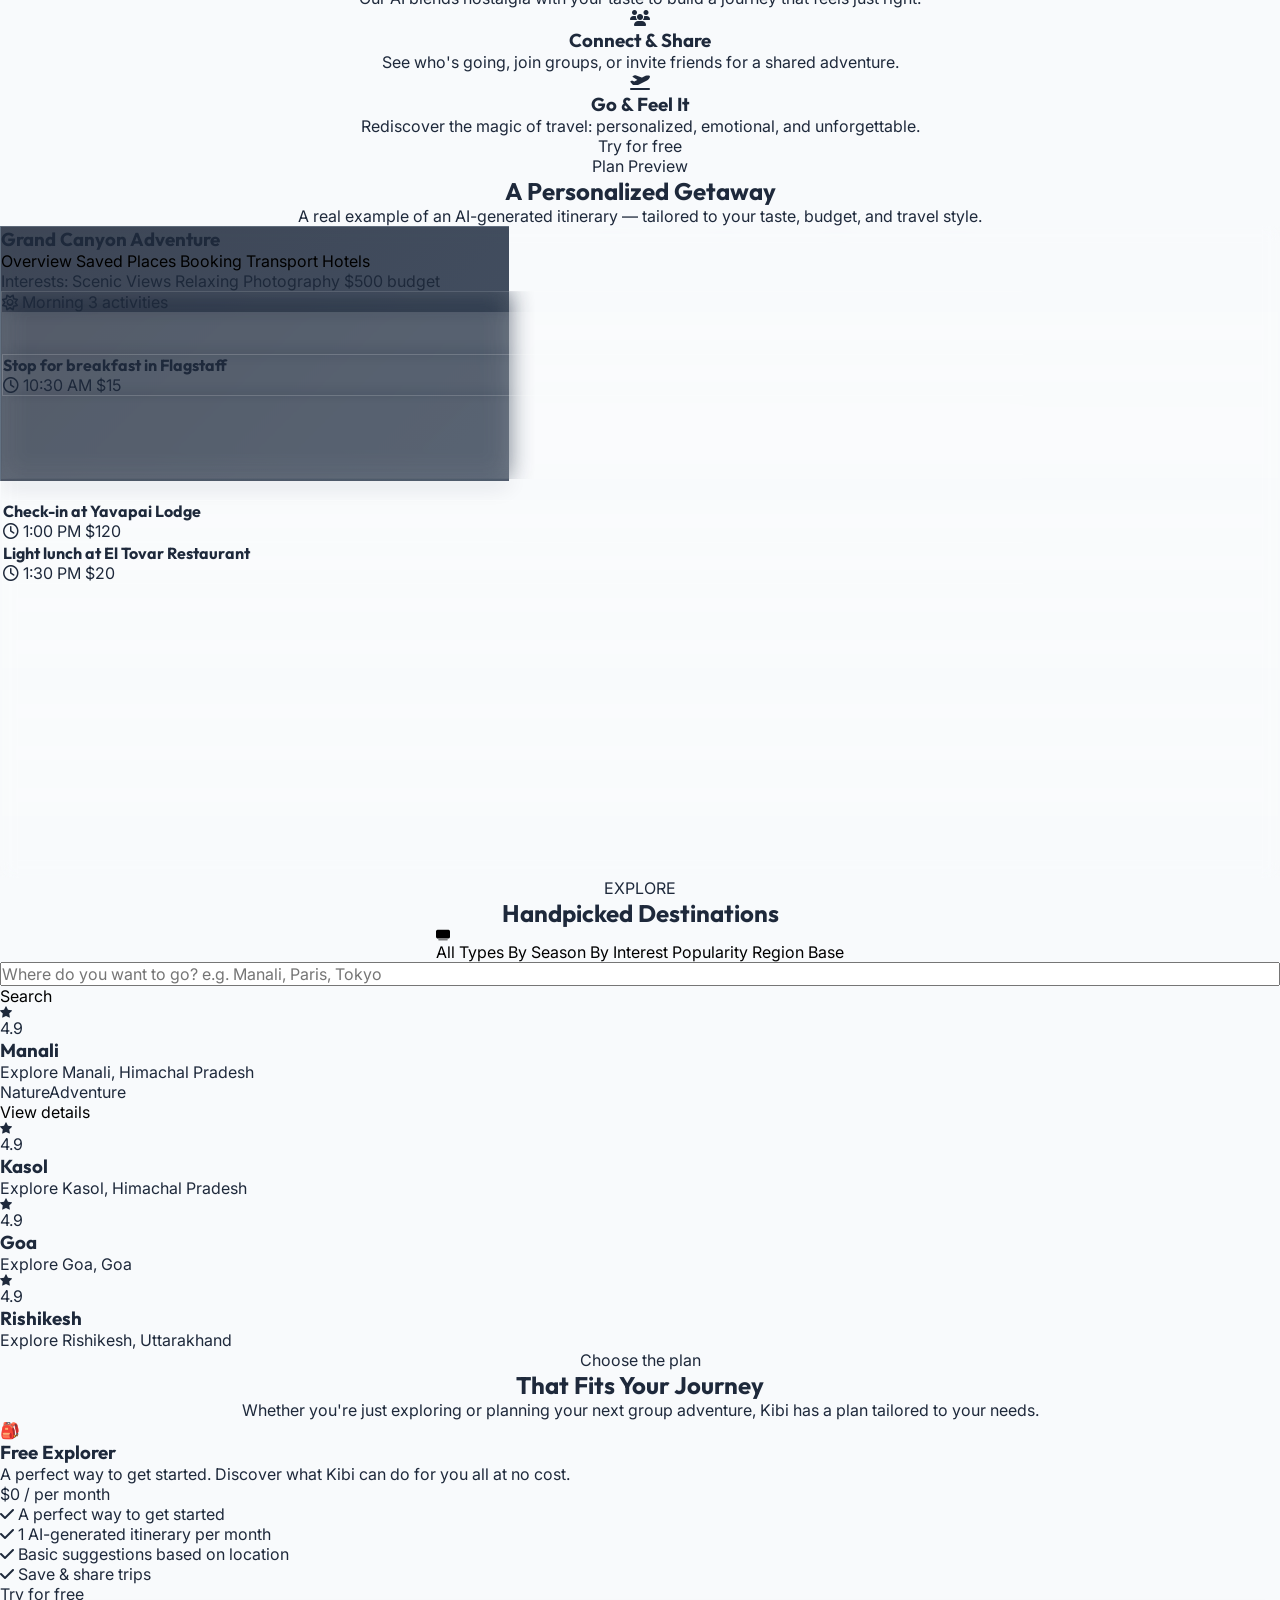
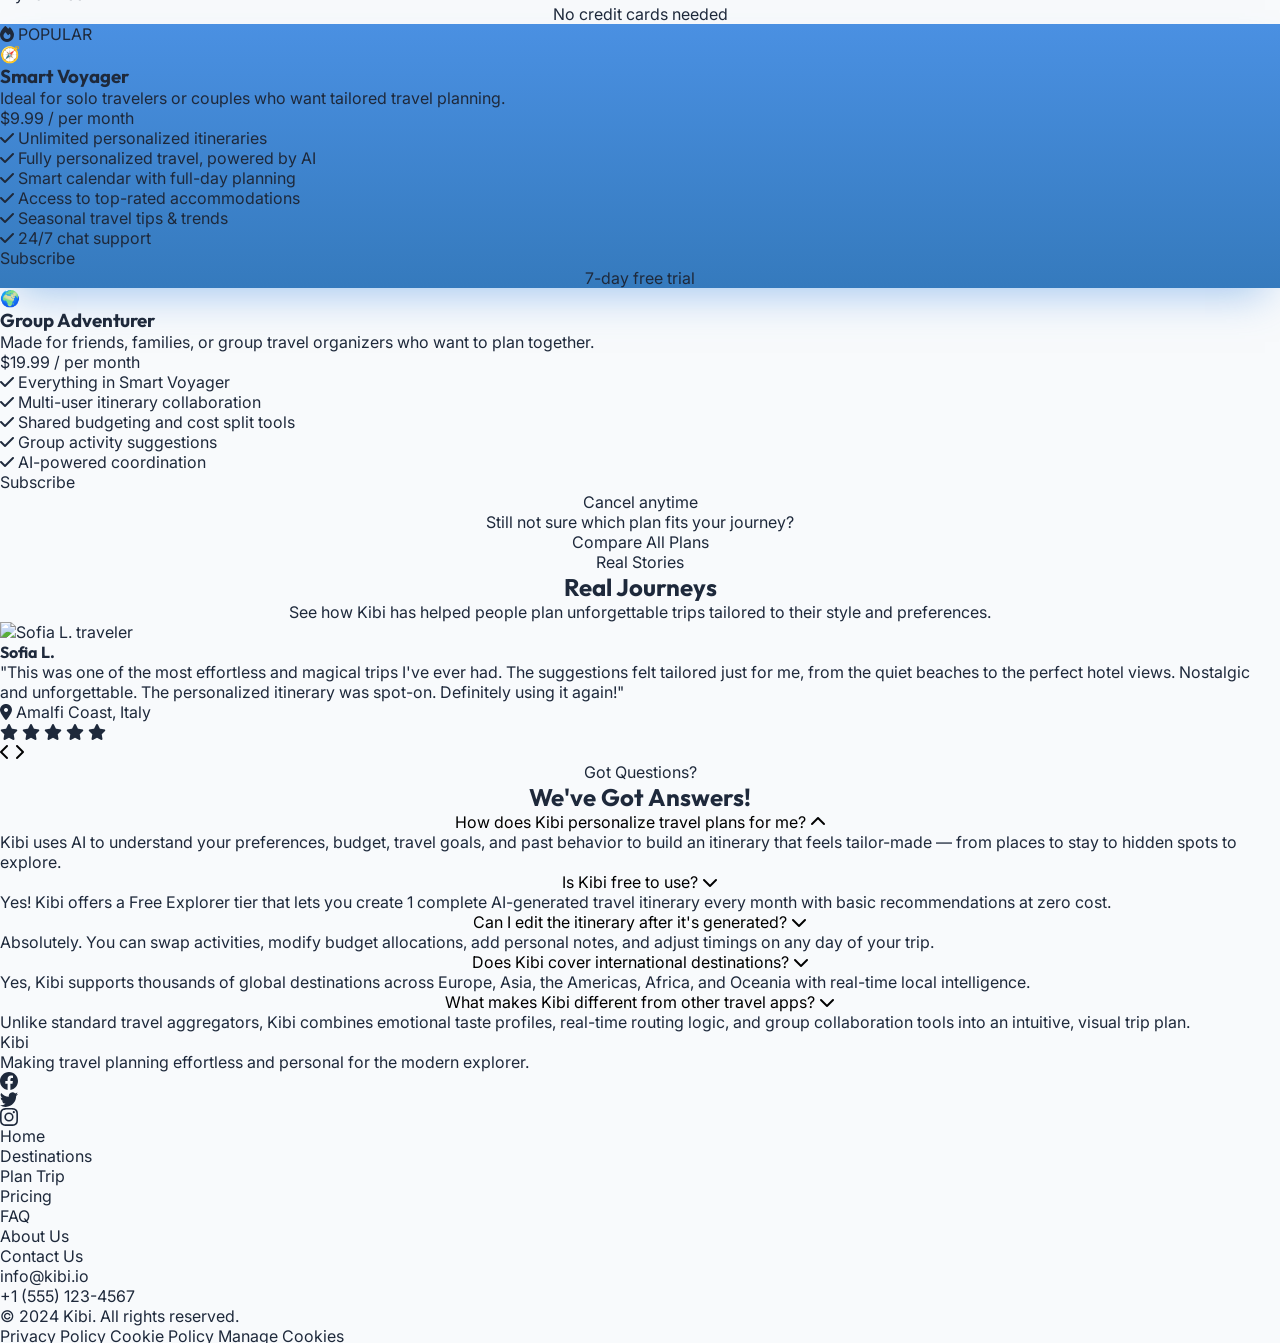
==== commit 58417601: "Set dotted border to pure black in light mode and pure white in dark mode; fix About personal gradie" ====
--- a/index.html
+++ b/index.html
@@ -382,7 +382,7 @@
 
       <!-- Glassmorphic Dark Dashboard Mockup -->
       <div class="relative p-3">
-        <div class="absolute inset-0 rounded-[1.9rem] border-[3px] border-dashed border-black pointer-events-none dark:border-white"></div>
+        <div class="absolute inset-0 rounded-[1.9rem] border-[3px] border-dashed border-[#000000] pointer-events-none dark:border-[#FFFFFF]"></div>
         <div class="itinerary-preview-bg rounded-3xl p-6 md:p-10 text-white shadow-2xl relative overflow-hidden">
 
         <!-- Dashboard Top Nav Bar -->
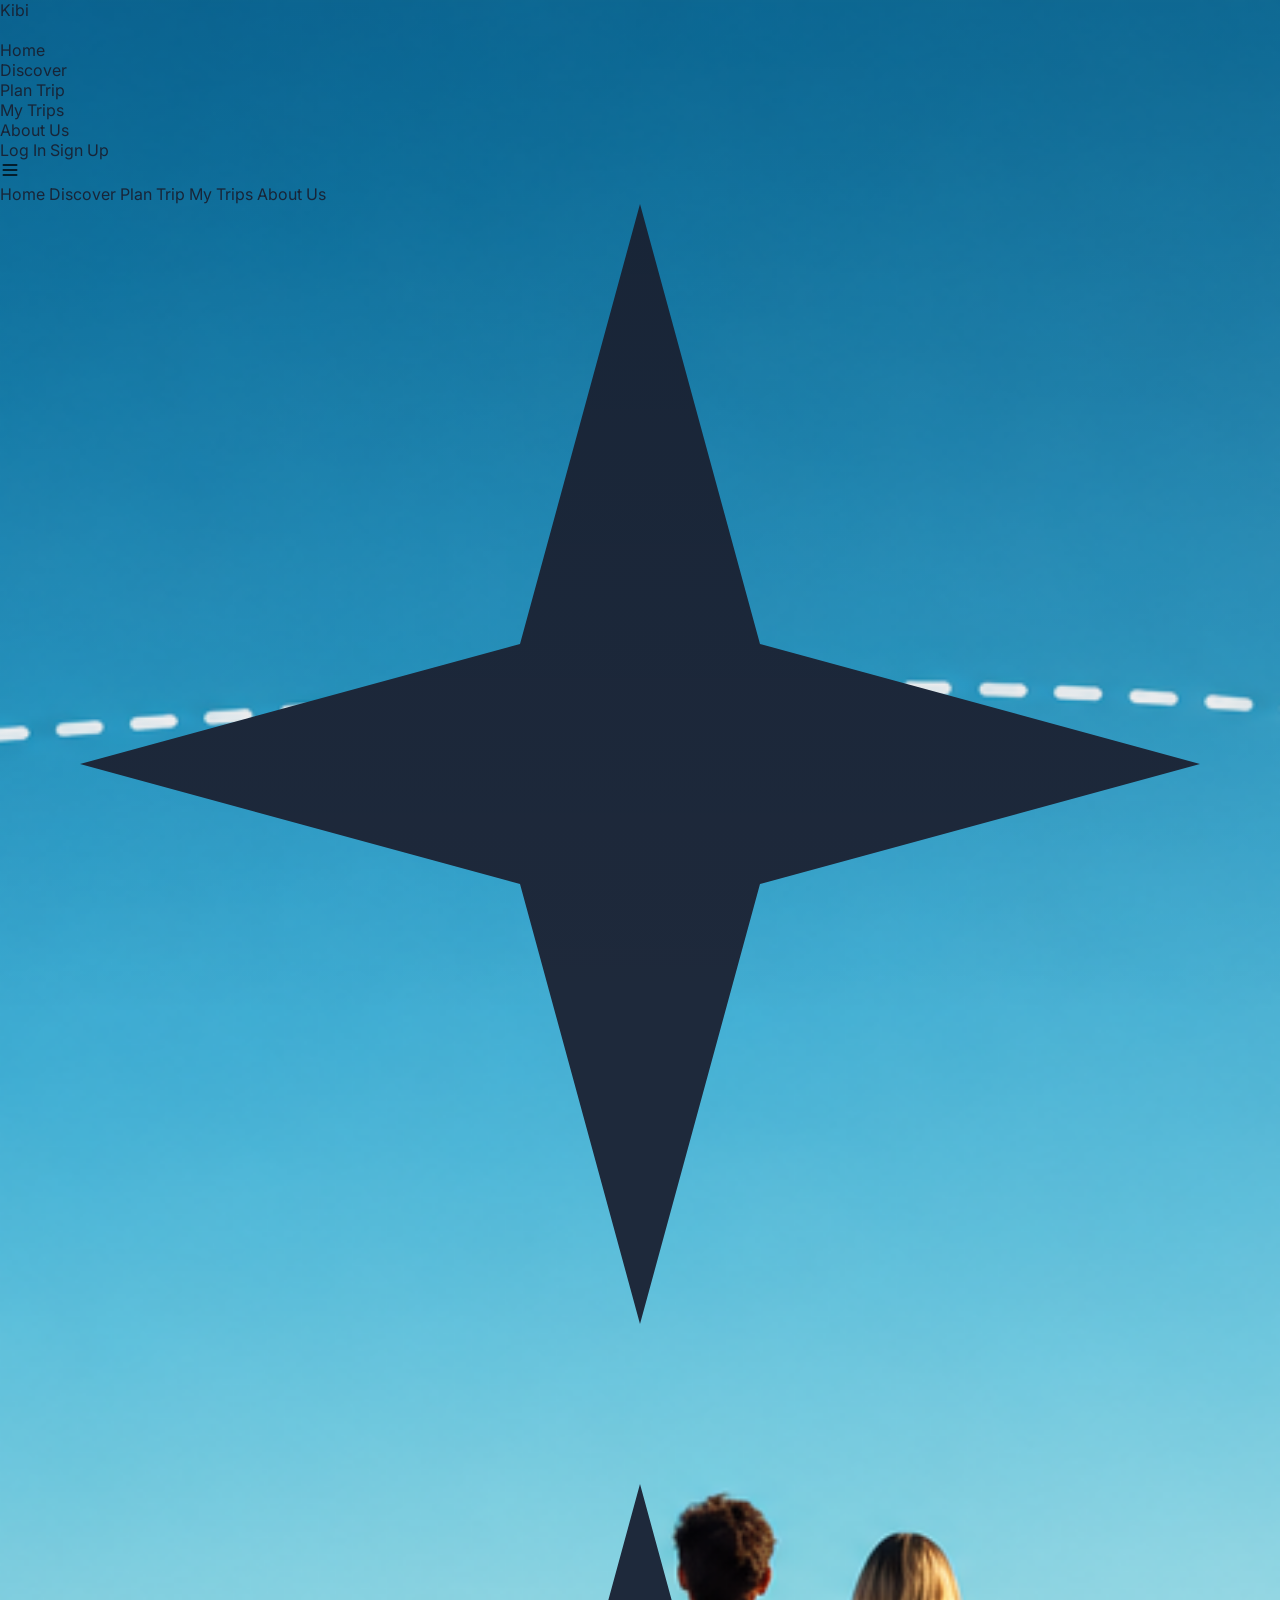
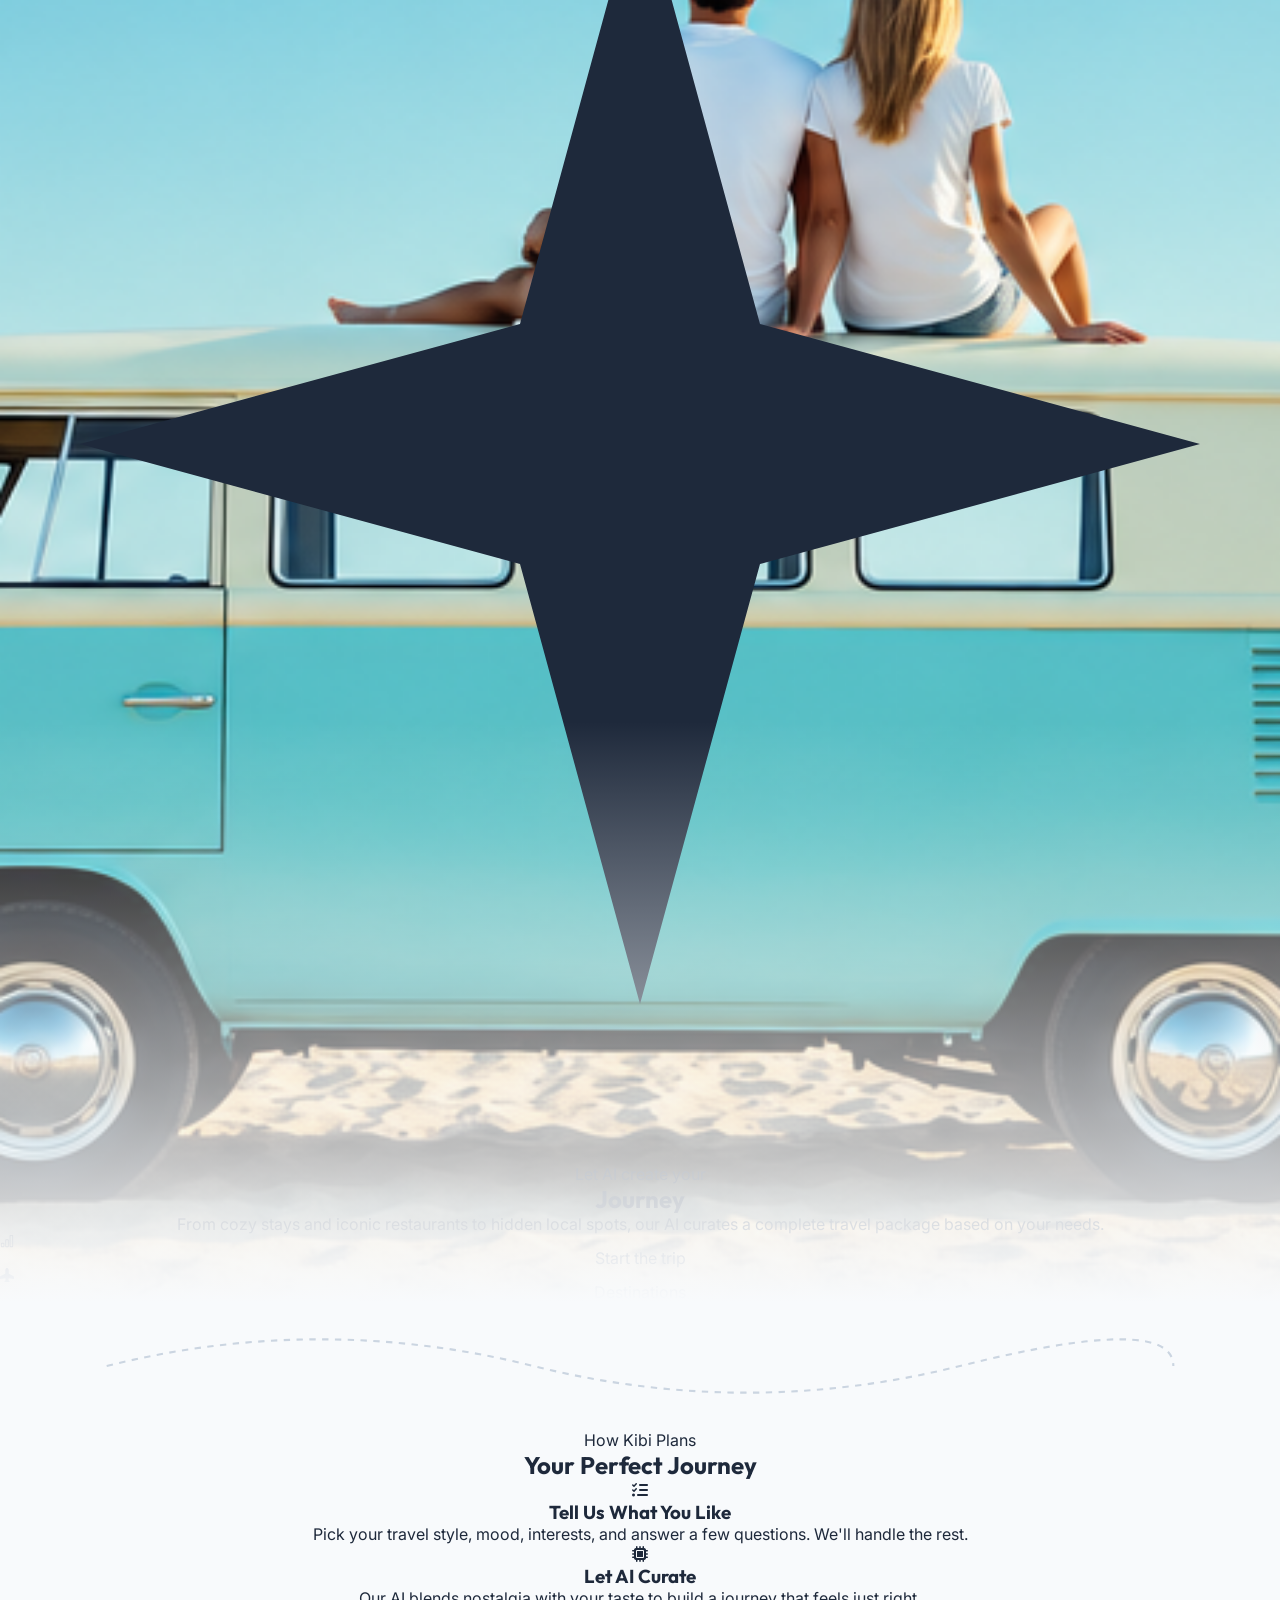
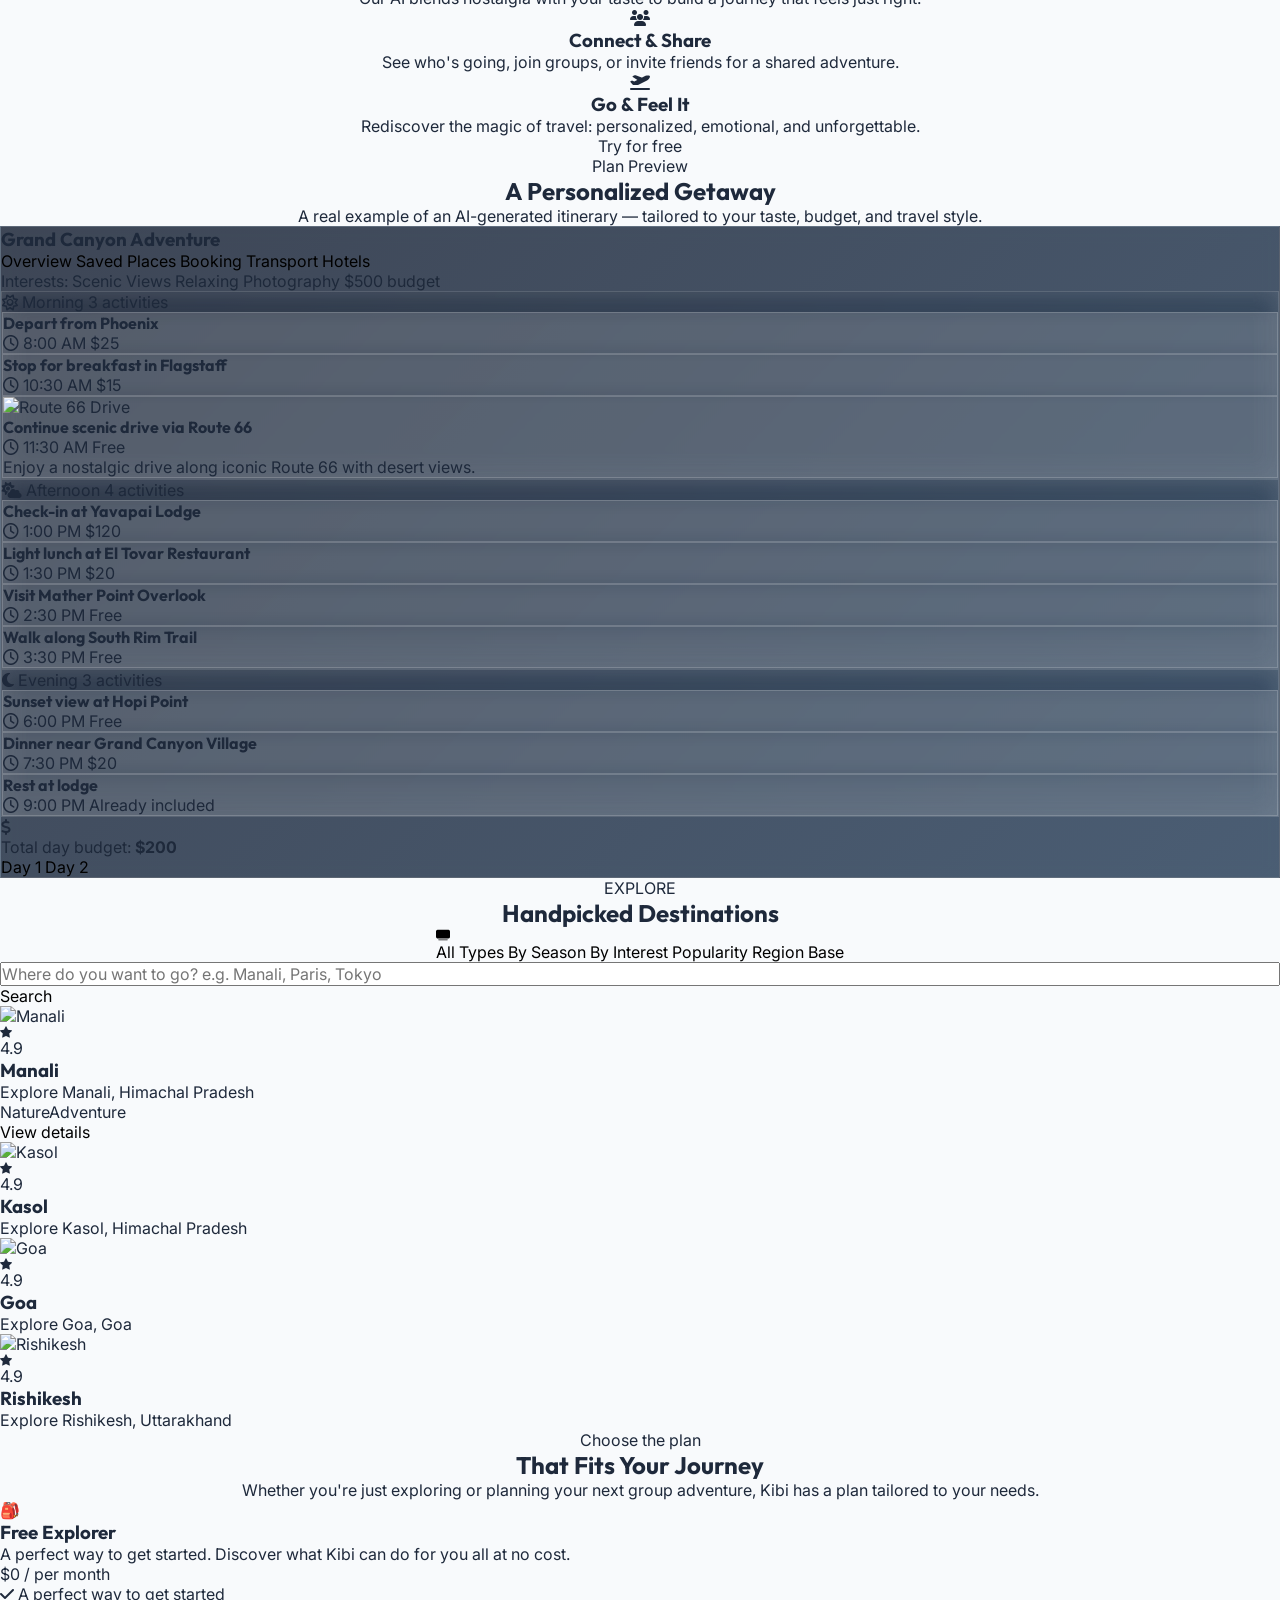
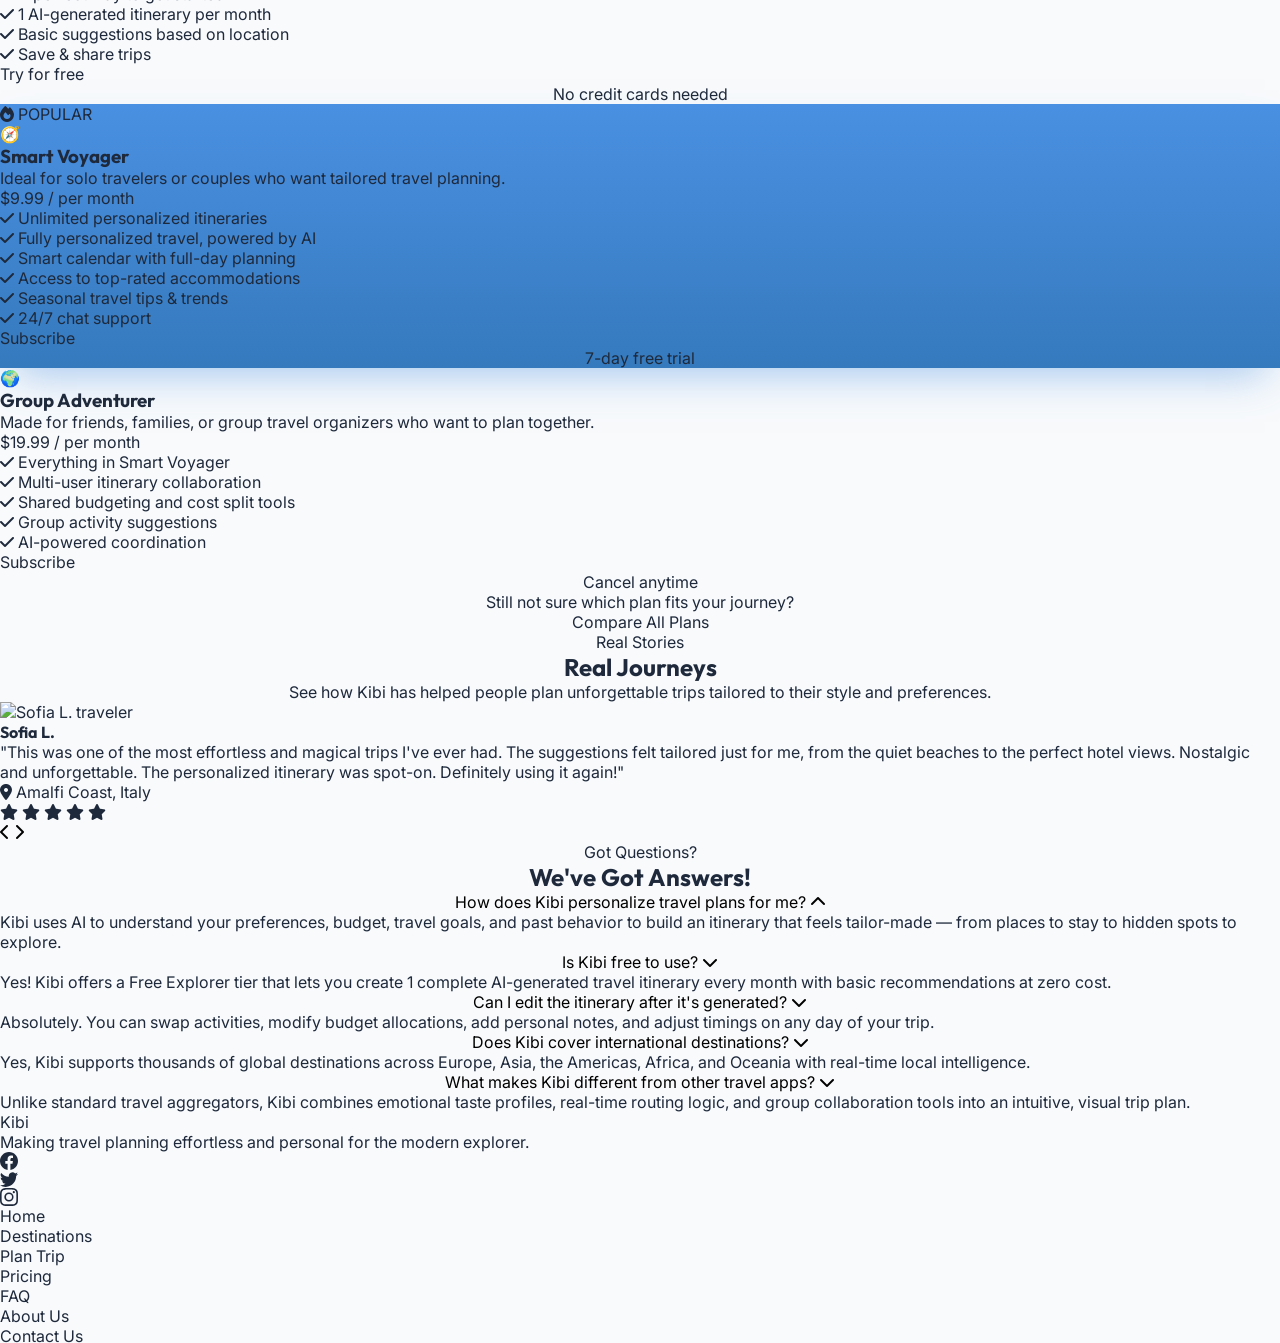
==== commit fe16f563: "Fix dotted border light/dark color using explicit CSS" ====
--- a/index.html
+++ b/index.html
@@ -64,6 +64,8 @@
       background: linear-gradient(to bottom, rgba(0, 10, 25, 0.55) 0%, rgba(0, 0, 0, 0) 35%, rgba(11, 15, 23, 0) 80%, rgba(11, 15, 23, 1) 100%);
     }
 
+    html.dark #planPreviewBorder { border-color: #FFFFFF !important; }
+
     
 
     .hero-bg {
@@ -382,7 +384,7 @@
 
       <!-- Glassmorphic Dark Dashboard Mockup -->
       <div class="relative p-3">
-        <div class="absolute inset-0 rounded-[1.9rem] border-[3px] border-dashed border-[#000000] pointer-events-none dark:border-[#FFFFFF]"></div>
+        <div id="planPreviewBorder" class="absolute inset-0 rounded-[1.9rem] border-[3px] border-dashed border-[#000000] pointer-events-none"></div>
         <div class="itinerary-preview-bg rounded-3xl p-6 md:p-10 text-white shadow-2xl relative overflow-hidden">
 
         <!-- Dashboard Top Nav Bar -->
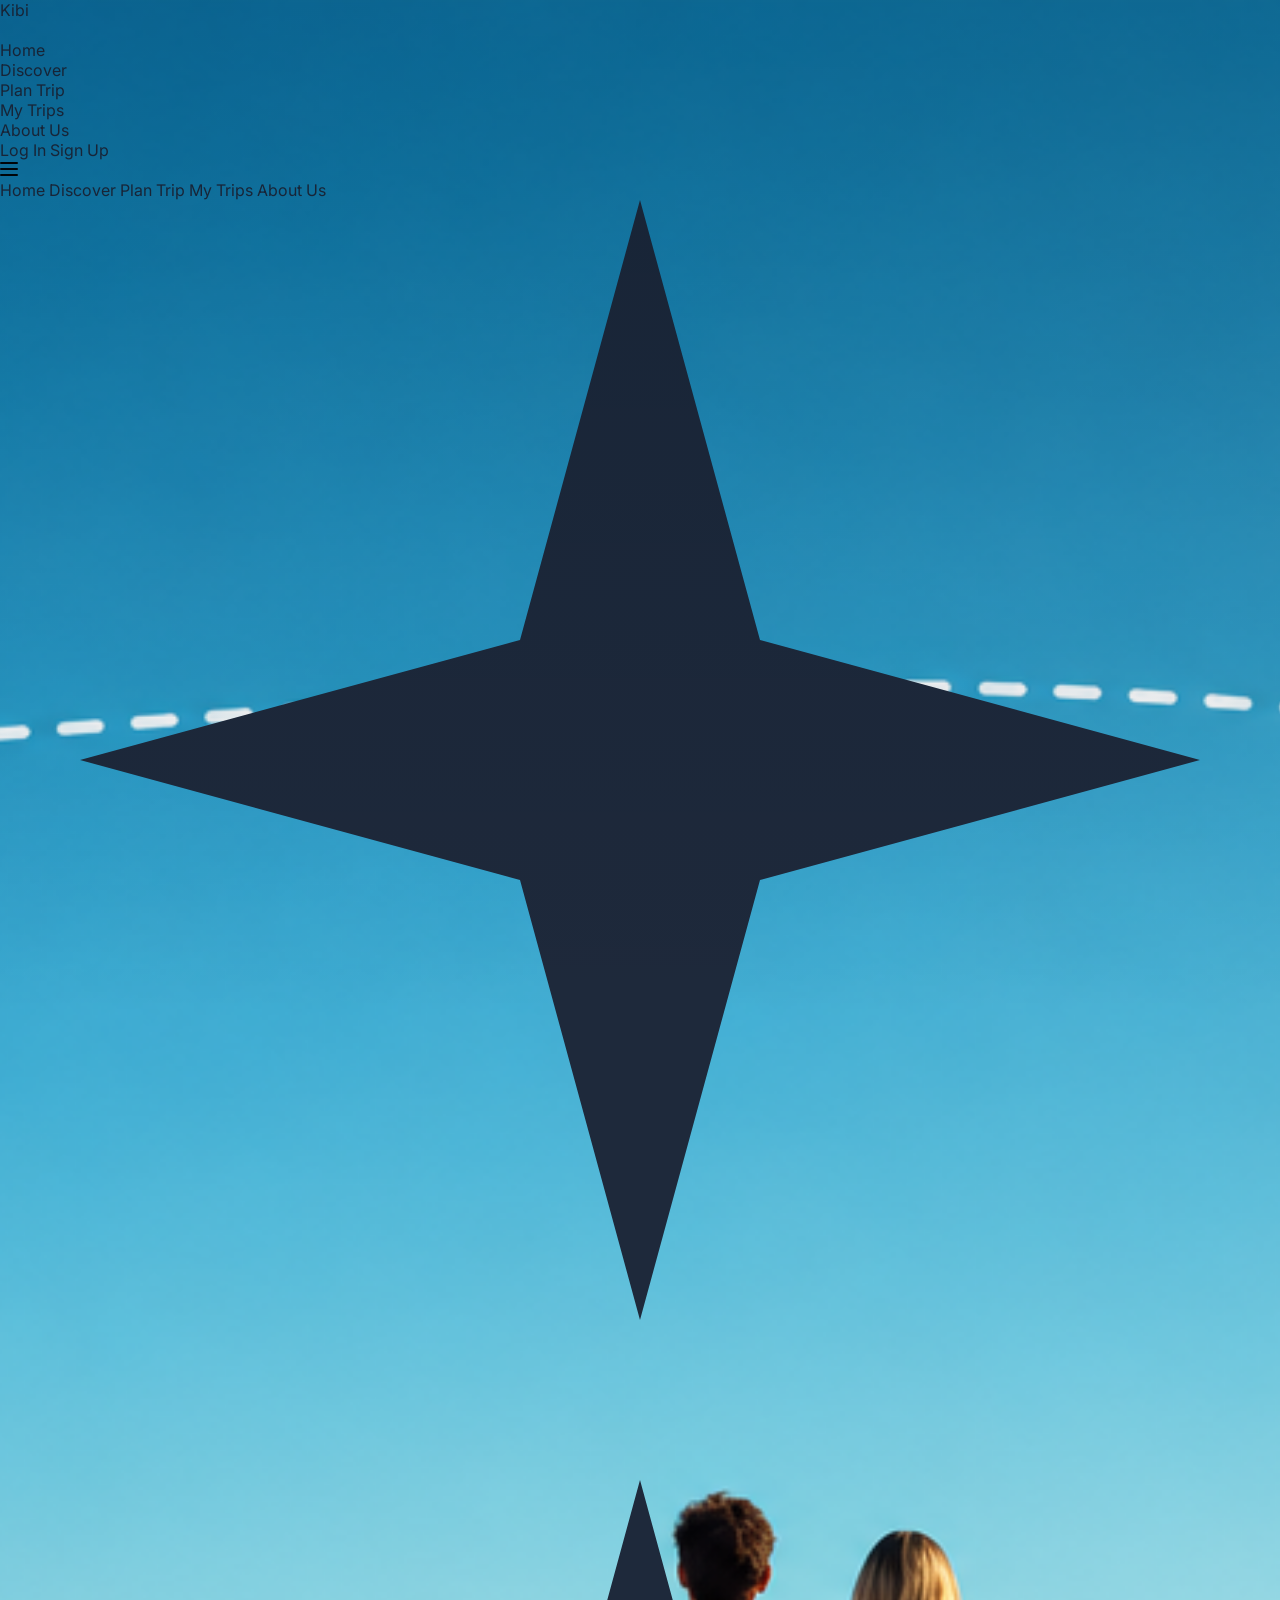
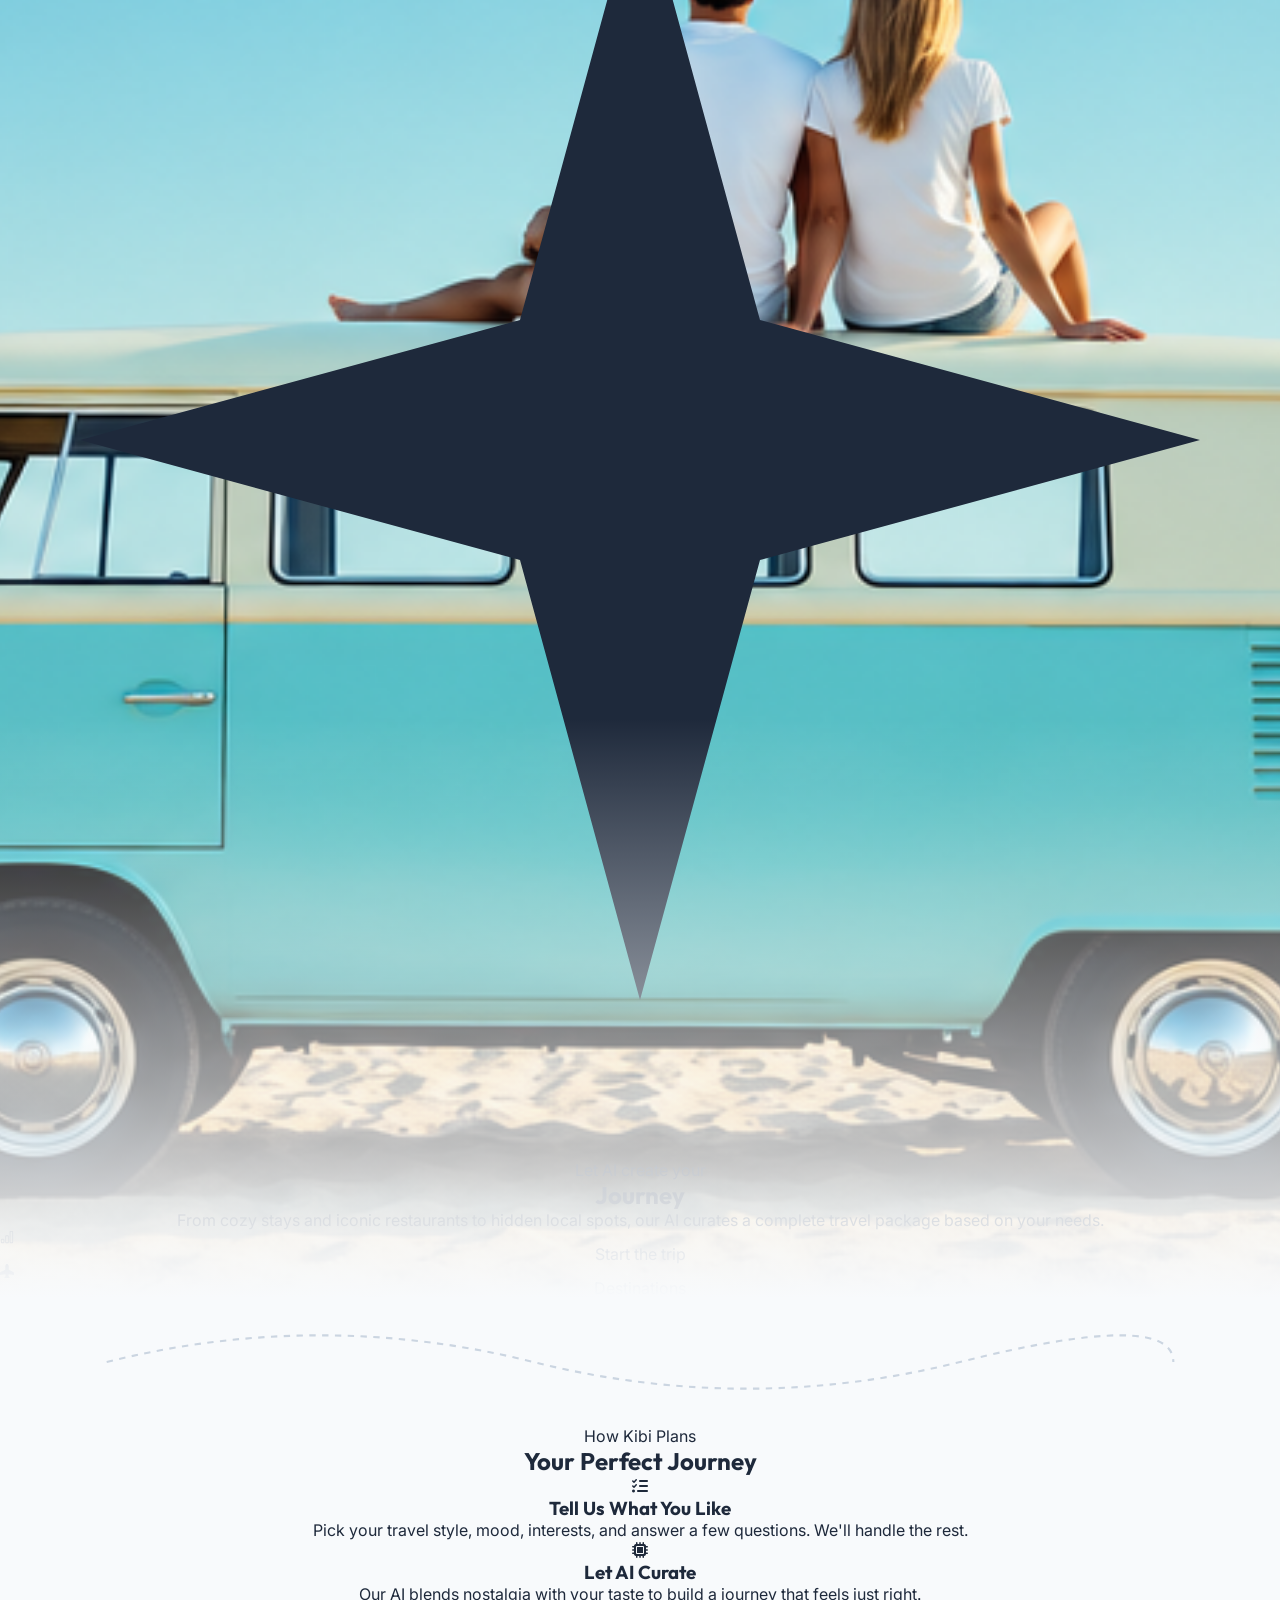
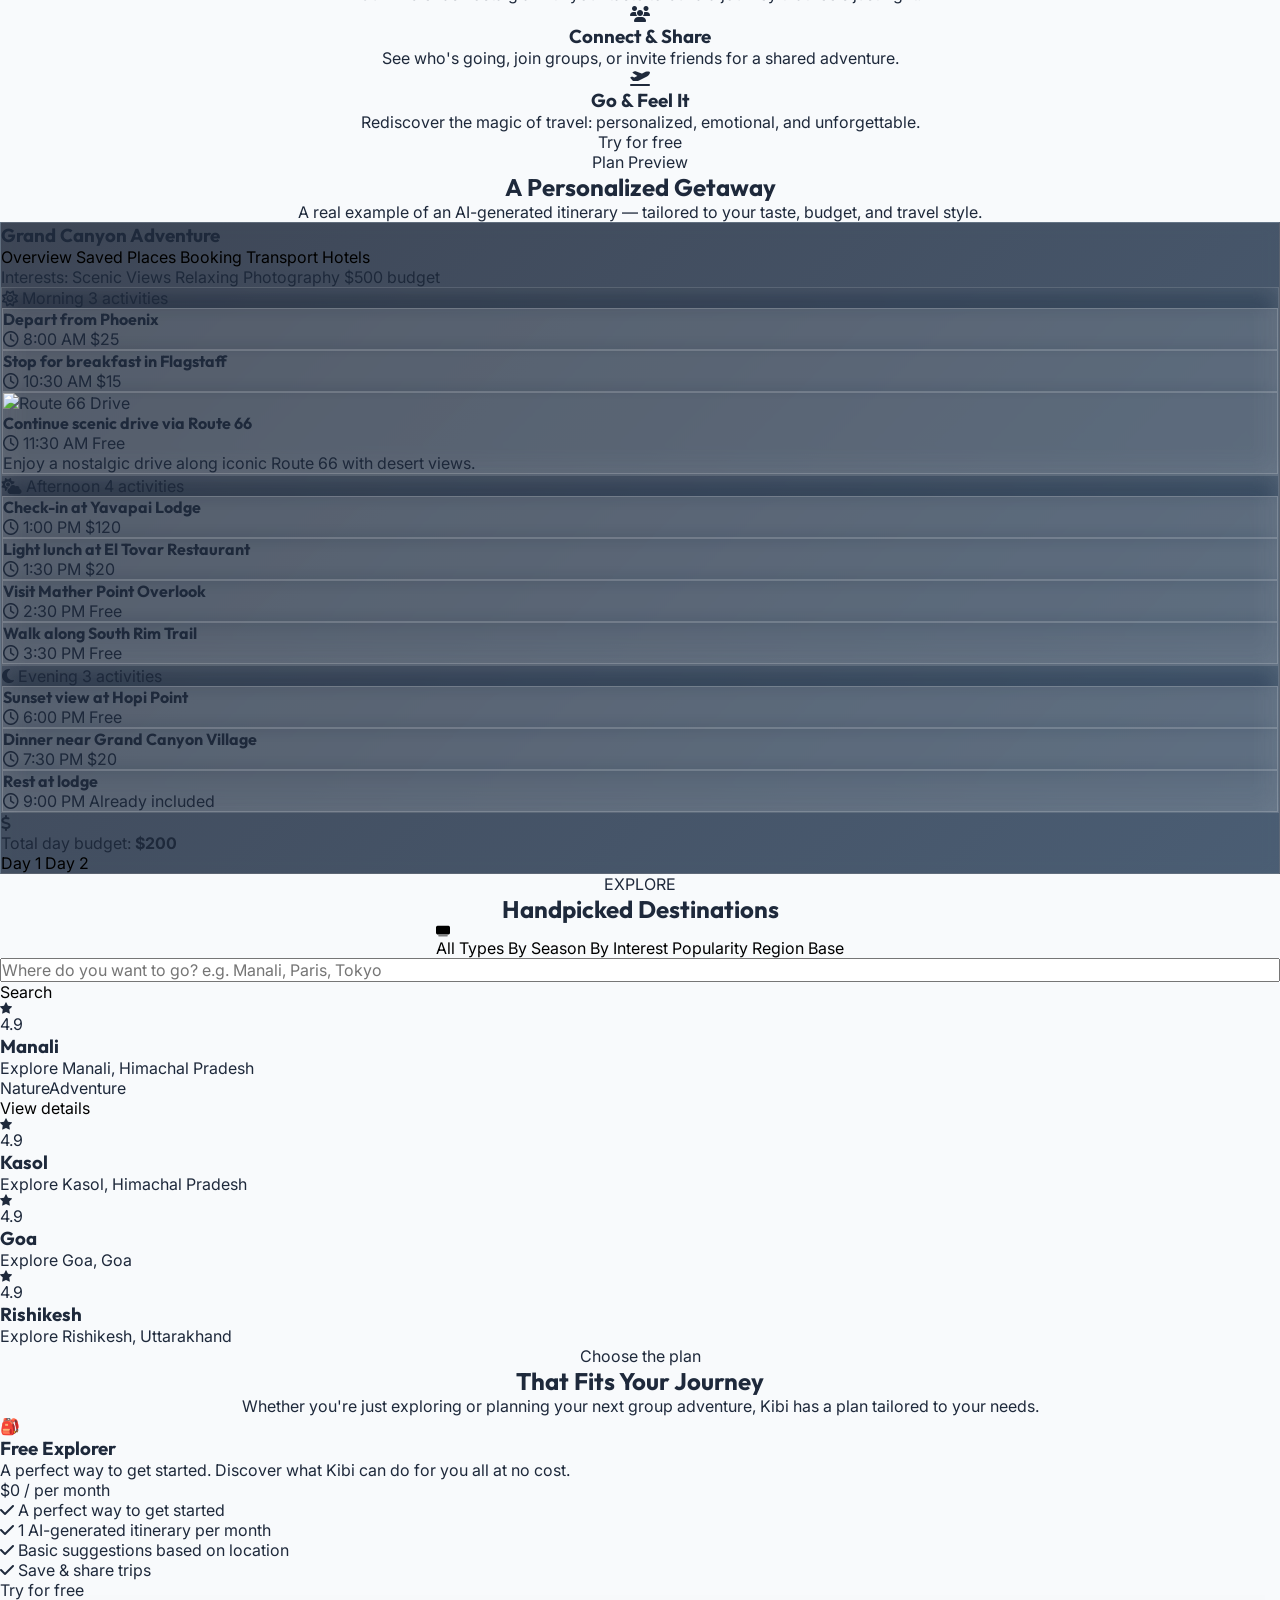
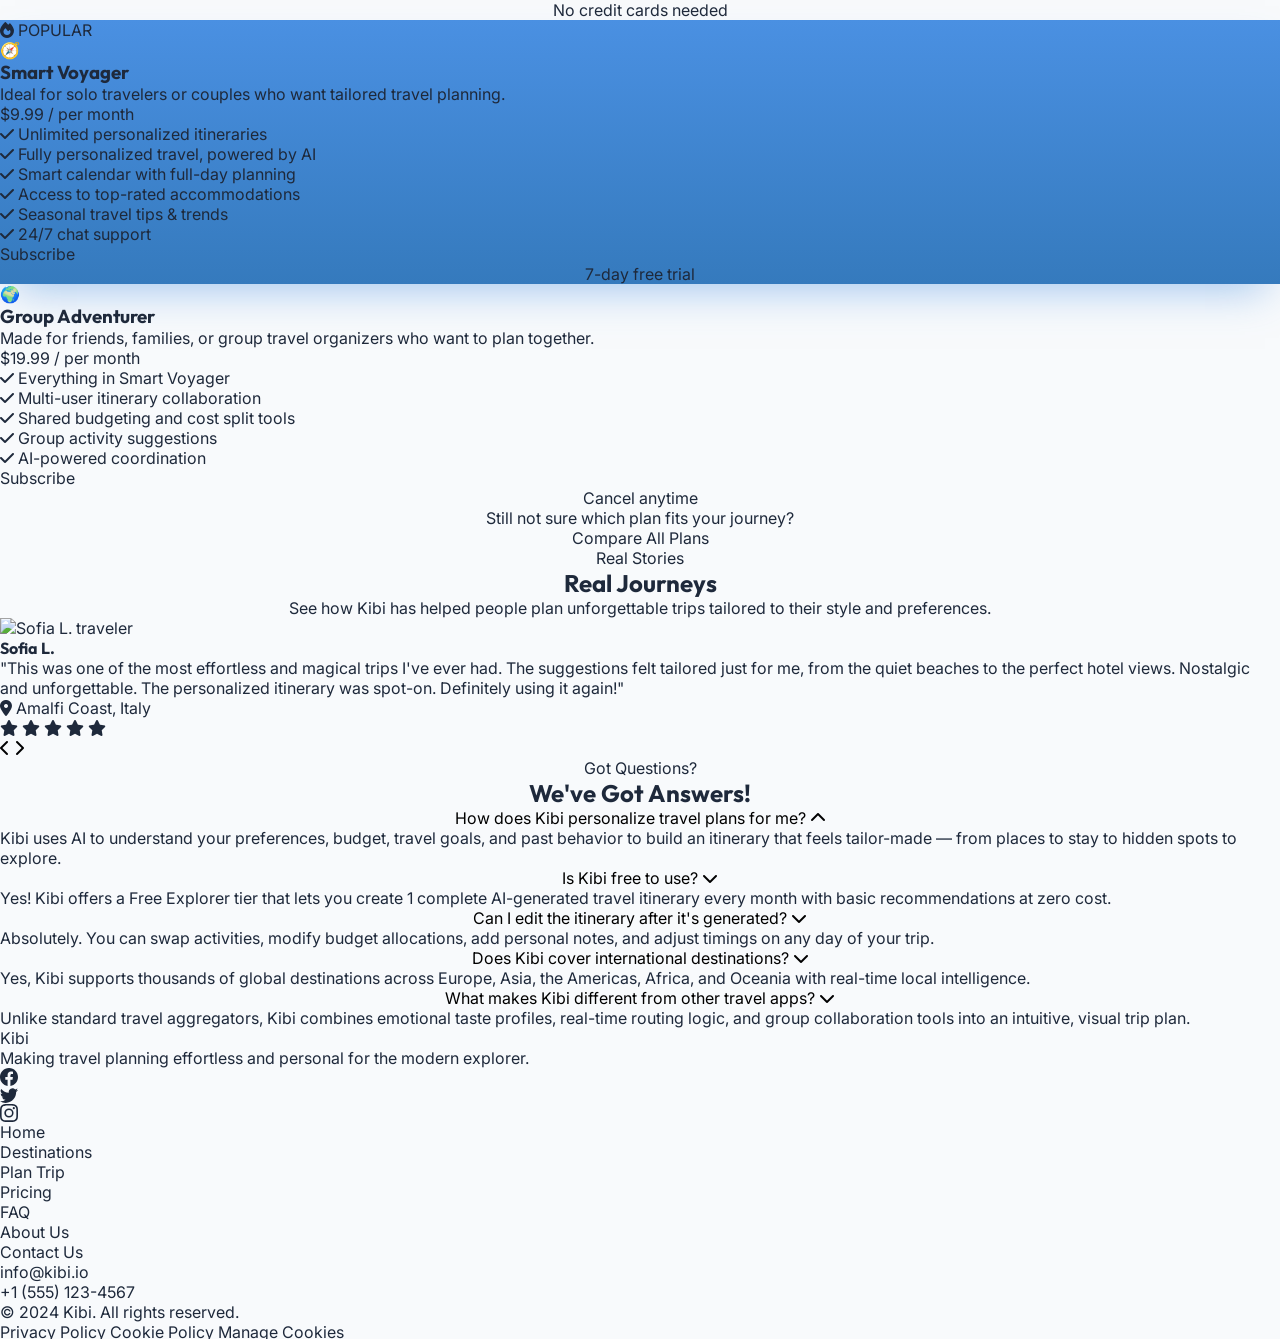
==== commit 099f29da: "Replace SVG hamburger with CSS icon and add itinerary debug banner - CSS-only hamburger animation wo" ====
--- a/index.html
+++ b/index.html
@@ -216,12 +216,8 @@
   <!-- Right Action -->
   <div class="flex items-center gap-3">
     <div id="auth-action-container"></div>
-    <button id="mobile-menu-btn" class="md:hidden w-10 h-10 rounded-full bg-white/90 backdrop-blur-md flex items-center justify-center text-slate-800 hover:bg-white transition-colors shadow-sm border border-white/20">
-      <svg xmlns="http://www.w3.org/2000/svg" width="20" height="20" fill="none" viewBox="0 0 24 24" stroke="currentColor" class="transition-transform duration-300">
-      <path id="mobile-bar-1" stroke-linecap="round" stroke-linejoin="round" stroke-width="2" d="M4 6h16"/>
-      <path id="mobile-bar-2" stroke-linecap="round" stroke-linejoin="round" stroke-width="2" d="M4 12h16"/>
-      <path id="mobile-bar-3" stroke-linecap="round" stroke-linejoin="round" stroke-width="2" d="M4 18h16"/>
-    </svg>
+    <button id="mobile-menu-btn" class="md:hidden w-10 h-10 rounded-full bg-white/90 backdrop-blur-md flex items-center justify-center text-slate-800 hover:bg-white transition-colors shadow-sm border border-white/20 relative">
+      <span class="hamburger-box"><span class="hamburger-line"></span><span class="hamburger-line"></span><span class="hamburger-line"></span></span>
     </button>
   </div>
 </header>
--- a/css/style.css
+++ b/css/style.css
@@ -852,6 +852,26 @@
   background-color: var(--color-cream-dark);
 }
 
+html.dark .suggestions-dropdown {
+  background-color: #161B22 !important;
+  border-color: rgba(255, 255, 255, 0.08) !important;
+  box-shadow: 0 12px 40px rgba(0, 0, 0, 0.35) !important;
+}
+
+html.dark .suggestion-item {
+  color: #F1F3F4 !important;
+  border-color: rgba(255, 255, 255, 0.08) !important;
+}
+
+html.dark .suggestion-item:hover {
+  background-color: rgba(255, 255, 255, 0.05) !important;
+}
+
+html.dark .suggestion-item .text-text-muted,
+html.dark .suggestion-item .text-xs {
+  color: #BDC1C6 !important;
+}
+
 /* Hide native select arrow while keeping custom Material icon */
 select {
   -webkit-appearance: none;
@@ -1064,34 +1084,66 @@
   }
 }
 
-/* ---------- Toast ---------- */
+/* ---------- Toast / Popup Notification ---------- */
 .toast {
   position: fixed;
-  bottom: 2rem;
+  bottom: 1.5rem;
   left: 50%;
-  transform: translateX(-50%) translateY(20px);
-  padding: 0.875rem 1.5rem;
-  border-radius: 9999px;
-  background-color: var(--color-charcoal);
-  color: var(--color-white);
-  font-size: 0.875rem;
-  box-shadow: 0 12px 40px rgba(0, 0, 0, 0.15);
+  transform: translateX(-50%) translateY(20px) scale(0.96);
+  display: inline-flex;
+  align-items: center;
+  gap: 0.75rem;
+  min-width: 18rem;
+  max-width: min(90vw, 28rem);
+  padding: 0.875rem 1rem;
+  border-radius: 1rem;
+  background-color: #FFFFFF;
+  color: #0F1419;
+  font-size: 0.9rem;
+  font-weight: 500;
+  line-height: 1.35;
+  box-shadow: 0 20px 50px rgba(0, 0, 0, 0.18), 0 6px 16px rgba(0, 0, 0, 0.08);
+  border: 1px solid rgba(0, 0, 0, 0.06);
   opacity: 0;
-  transition: opacity 0.3s ease, transform 0.3s ease;
+  pointer-events: none;
+  transition: opacity 0.3s cubic-bezier(0.25, 1, 0.5, 1), transform 0.3s cubic-bezier(0.25, 1, 0.5, 1);
   z-index: 200;
 }
 
 .toast.active {
   opacity: 1;
-  transform: translateX(-50%) translateY(0);
-}
-
-.toast.success {
-  background-color: var(--color-success);
-}
-
-.toast.error {
-  background-color: var(--color-error);
+  transform: translateX(-50%) translateY(0) scale(1);
+  pointer-events: auto;
+}
+
+.toast::before {
+  content: '';
+  display: inline-block;
+  width: 1.35rem;
+  height: 1.35rem;
+  flex-shrink: 0;
+  background-size: contain;
+  background-repeat: no-repeat;
+  background-position: center;
+}
+
+.toast.default::before {
+  background-image: url("data:image/svg+xml,%3Csvg xmlns='http://www.w3.org/2000/svg' viewBox='0 0 24 24' fill='none' stroke='%234A90E2' stroke-width='2' stroke-linecap='round' stroke-linejoin='round'%3E%3Ccircle cx='12' cy='12' r='10'/%3E%3Cpath d='M12 16v-4'/%3E%3Cpath d='M12 8h.01'/%3E%3C/svg%3E");
+}
+
+.toast.success::before {
+  background-image: url("data:image/svg+xml,%3Csvg xmlns='http://www.w3.org/2000/svg' viewBox='0 0 24 24' fill='none' stroke='%236B8E6E' stroke-width='2.5' stroke-linecap='round' stroke-linejoin='round'%3E%3Cpath d='M22 11.08V12a10 10 0 1 1-5.93-9.14'/%3E%3Cpolyline points='22 4 12 14.01 9 11.01'/%3E%3C/svg%3E");
+}
+
+.toast.error::before {
+  background-image: url("data:image/svg+xml,%3Csvg xmlns='http://www.w3.org/2000/svg' viewBox='0 0 24 24' fill='none' stroke='%23C75B5B' stroke-width='2.5' stroke-linecap='round' stroke-linejoin='round'%3E%3Ccircle cx='12' cy='12' r='10'/%3E%3Cline x1='15' y1='9' x2='9' y2='15'/%3E%3Cline x1='9' y1='9' x2='15' y2='15'/%3E%3C/svg%3E");
+}
+
+html.dark .toast {
+  background-color: #161B22;
+  color: #F1F3F4;
+  border-color: rgba(255, 255, 255, 0.08);
+  box-shadow: 0 24px 60px rgba(0, 0, 0, 0.4), 0 8px 24px rgba(0, 0, 0, 0.25);
 }
 
 /* ---------- Spinner ---------- */
@@ -1496,6 +1548,43 @@
               radial-gradient(circle at 85% 30%, rgba(0, 93, 167, 0.12) 0%, transparent 50%);
 }
 
+/* ---------- Hamburger Menu Icon ---------- */
+.hamburger-box {
+  width: 18px;
+  height: 14px;
+  position: relative;
+  display: inline-block;
+}
+
+.hamburger-line {
+  display: block;
+  position: absolute;
+  left: 0;
+  width: 100%;
+  height: 2px;
+  background-color: currentColor;
+  border-radius: 2px;
+  transition: transform 0.25s ease, opacity 0.25s ease, top 0.25s ease;
+}
+
+.hamburger-line:nth-child(1) { top: 0; }
+.hamburger-line:nth-child(2) { top: 6px; }
+.hamburger-line:nth-child(3) { top: 12px; }
+
+#mobile-menu-btn.menu-open .hamburger-line:nth-child(1) {
+  top: 6px;
+  transform: rotate(45deg);
+}
+
+#mobile-menu-btn.menu-open .hamburger-line:nth-child(2) {
+  opacity: 0;
+}
+
+#mobile-menu-btn.menu-open .hamburger-line:nth-child(3) {
+  top: 6px;
+  transform: rotate(-45deg);
+}
+
 html.dark body[data-page="itinerary"] .text-gray-900,
 html.dark body[data-page="itinerary"] .text-on-surface,
 html.dark body[data-page="itinerary"] h1,
